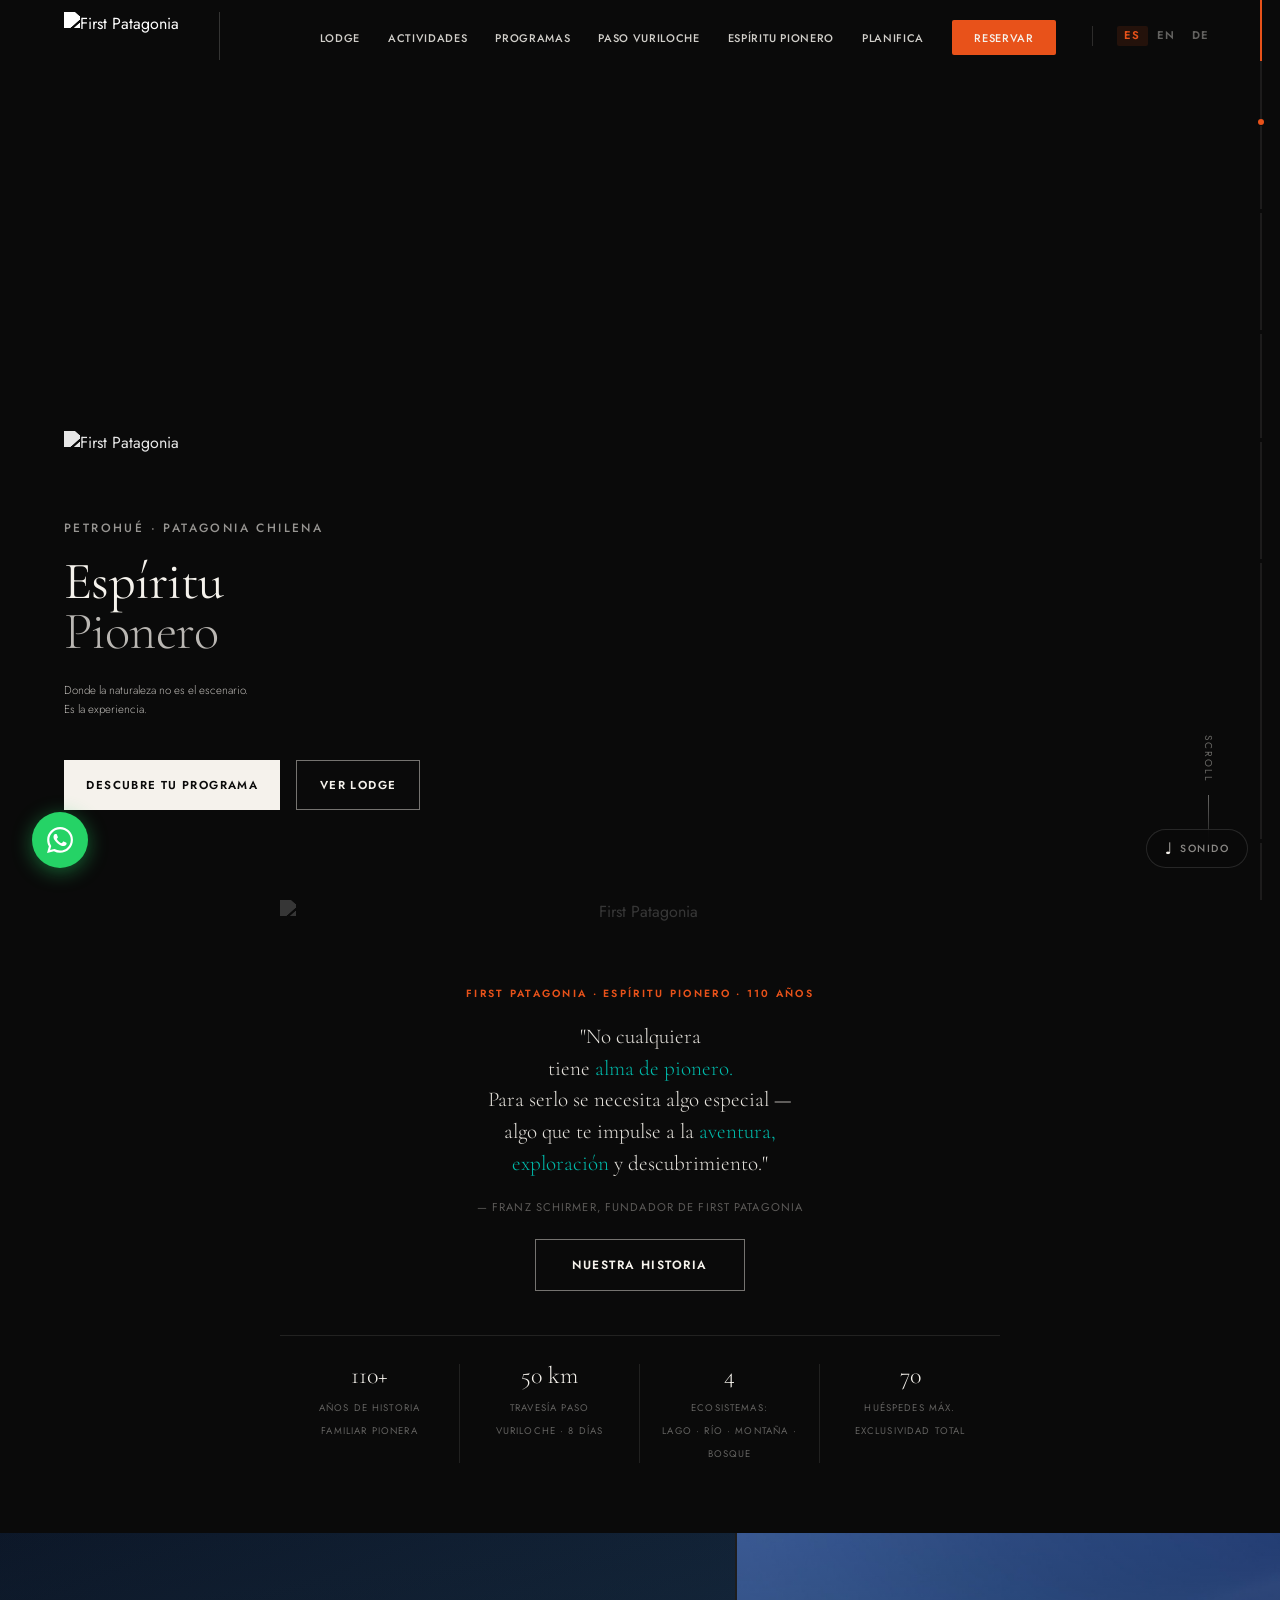
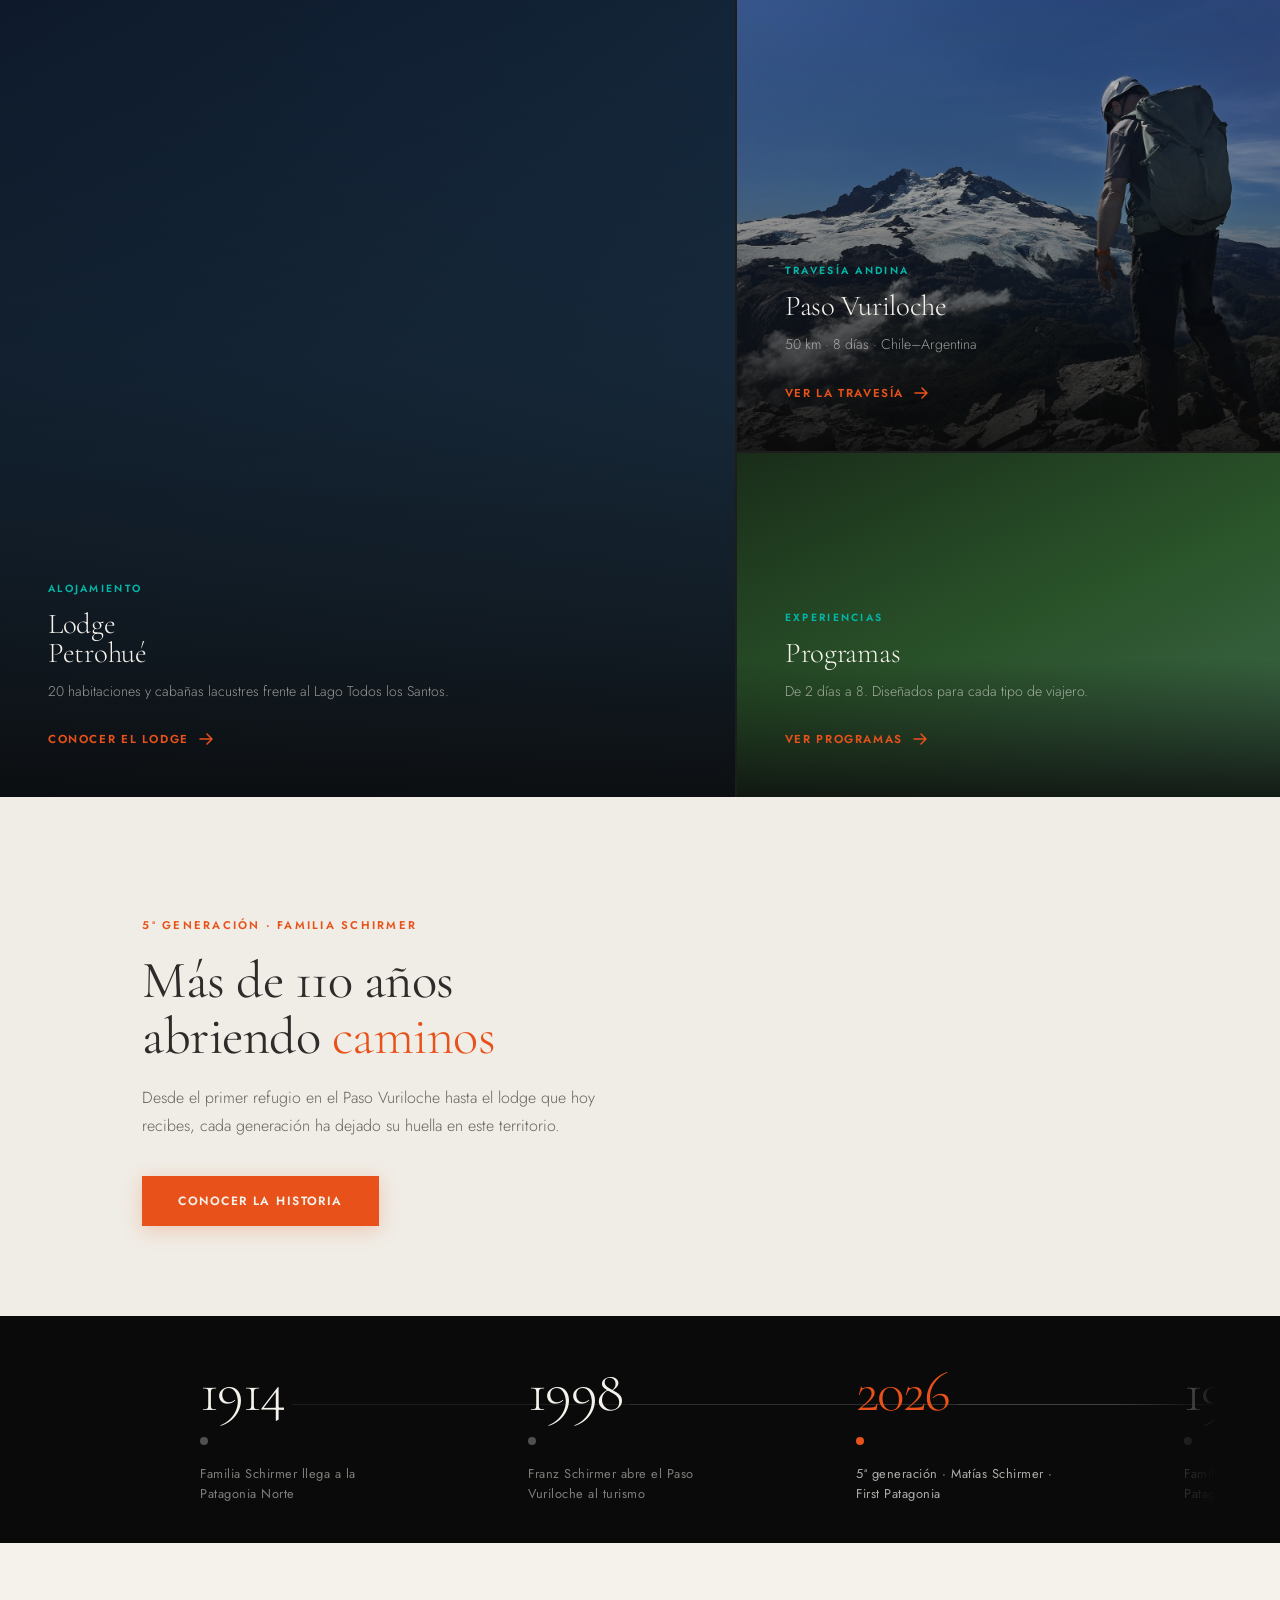
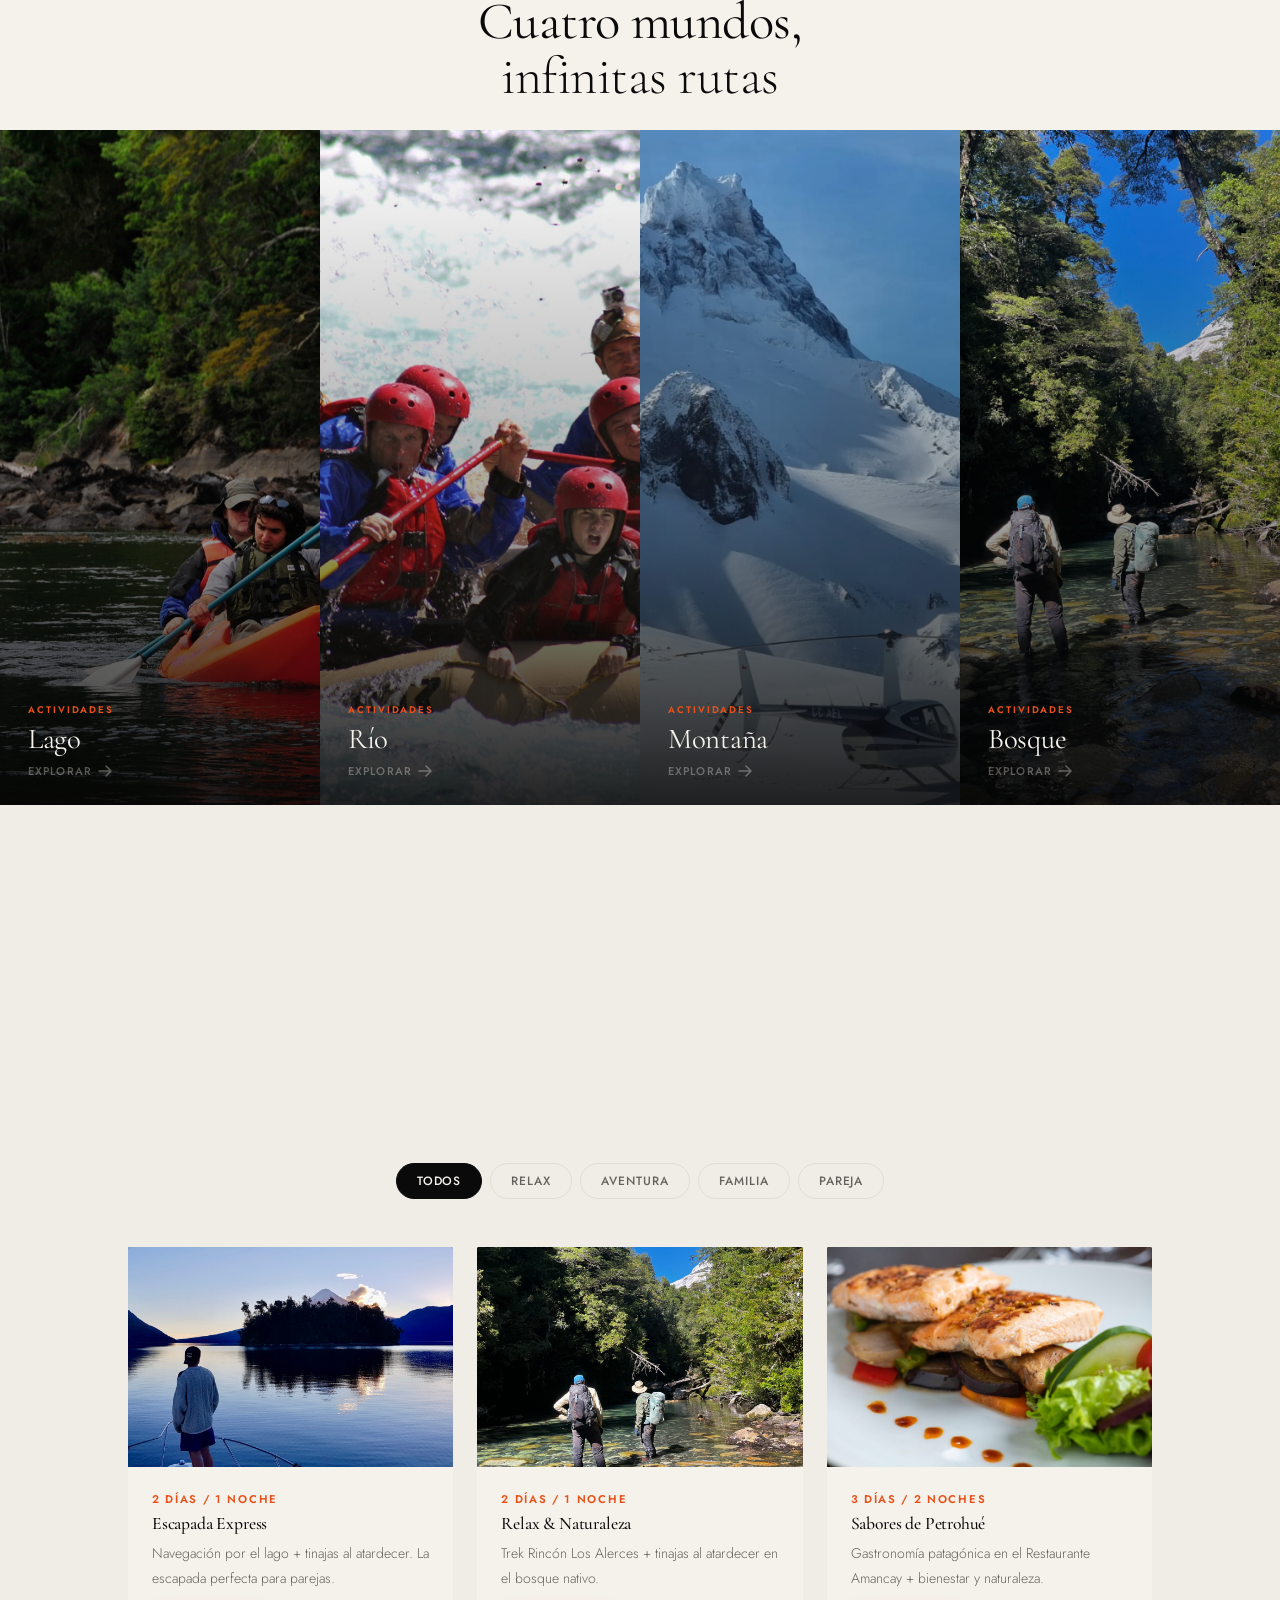
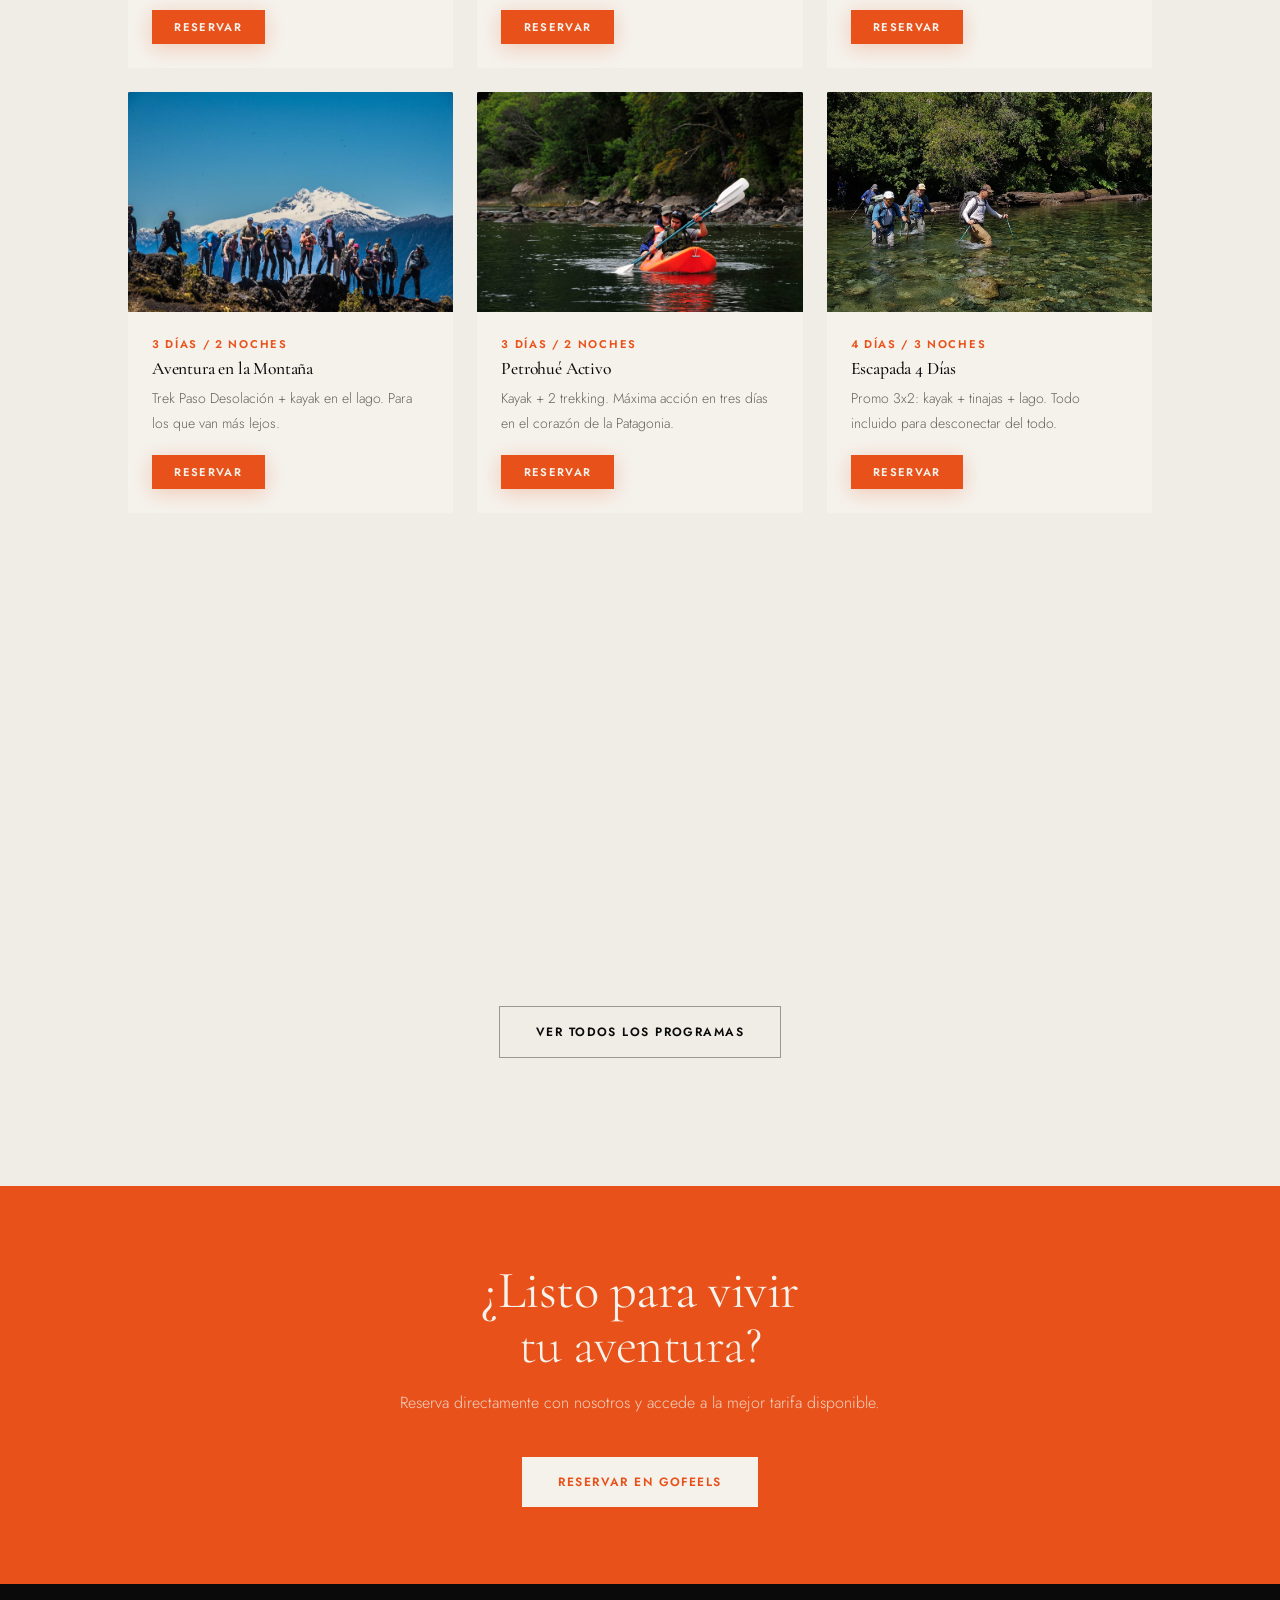
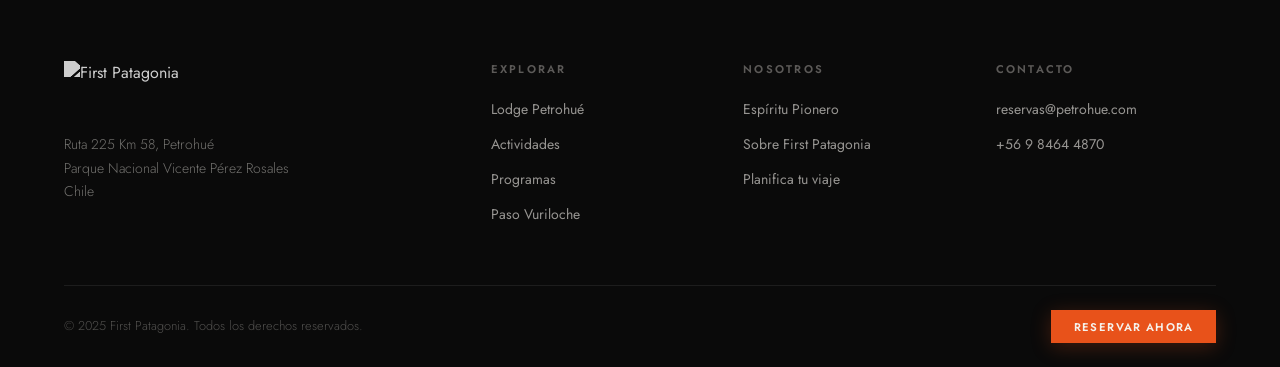
==== index.html @ 98889c8a "Encode videos for web, fix JS loop logic for new short clips Re-encoded hero/lodge/heli/paso-card/pa" ====
<!DOCTYPE html>
<html lang="es">
<head>
  <meta charset="UTF-8">
  <meta name="viewport" content="width=device-width, initial-scale=1.0">
  <title>First Patagonia — Lodge Petrohué, Patagonia Chilena</title>
  <meta name="description" content="Vive el Espíritu Pionero en Petrohué. Lodge, Paso Vuriloche y experiencias únicas en el Parque Nacional Vicente Pérez Rosales, Patagonia chilena.">
  <link rel="preconnect" href="https://fonts.googleapis.com">
  <link rel="preconnect" href="https://fonts.gstatic.com" crossorigin>
  <link href="https://fonts.googleapis.com/css2?family=Cormorant+Garamond:ital,wght@0,300;0,400;0,500;0,600;1,300;1,400;1,500&family=Jost:wght@300;400;500;600&display=swap" rel="stylesheet">
  <link rel="stylesheet" href="css/style.css">
</head>
<body>

  <!-- NAVIGATION -->
  <nav class="nav" id="nav">
    <a href="index.html" class="nav__logo">
      <img src="Logos/Logo First Patagonia.png" alt="First Patagonia">
    </a>
    <button class="nav__toggle" id="navToggle" aria-label="Abrir menú">
      <span></span><span></span><span></span>
    </button>
    <ul class="nav__links" id="navLinks">
      <li><a href="lodge.html">Lodge</a></li>
      <li><a href="actividades.html">Actividades</a></li>
      <li><a href="programas.html">Programas</a></li>
      <li><a href="paso-vuriloche.html">Paso Vuriloche</a></li>
      <li><a href="espiritupionero.html">Espíritu Pionero</a></li>
      <li><a href="planifica.html">Planifica</a></li>
      <li>
        <a href="https://reservation.gofeels.com/es/reservation/?CLP&token=c1b1d4d2-d466-4219-bd31-54ea0eeb95b7&rooms"
           class="nav__cta" target="_blank" rel="noopener">Reservar</a>
      </li>
    </ul>
  </nav>

  <!-- HERO -->
  <section class="hero" id="hero">
    <div class="hero__video-wrap">
      <video id="heroVideo" muted playsinline preload="metadata" loop autoplay>
        <source src="assets/hero.mp4" type="video/mp4">
      </video>
    </div>
    <div class="hero__overlay"></div>
    <div class="hero__content">
      <img src="Logos/Logo First Patagonia.png" alt="First Patagonia" class="hero__logo">
      <span class="hero__location" data-i18n="hero.location">Petrohué · Patagonia Chilena</span>
      <h1 class="hero__title" data-i18n-html="hero.title">Espíritu<br><em>Pionero</em></h1>
      <p class="hero__subtitle" data-i18n-html="hero.sub">Donde la naturaleza no es el escenario.<br>Es la experiencia.</p>
      <div class="hero__actions">
        <a href="programas.html" class="btn btn--light" data-i18n="hero.btn1">Descubre tu programa</a>
        <a href="lodge.html" class="btn btn--ghost" data-i18n="hero.btn2">Ver Lodge</a>
      </div>
    </div>
    <div class="hero__scroll">
      <span data-i18n="index.scroll">Scroll</span>
      <div class="hero__scroll-line"></div>
    </div>
  </section>

  <!-- MANIFESTO PIONERO -->
  <section class="manifesto">
    <div class="manifesto__inner fade-up">
      <img src="Logos/Logo First Patagonia.png" alt="First Patagonia" class="manifesto__logo">
      <span class="manifesto__label" data-i18n="manifesto.label">First Patagonia · Espíritu Pionero · 110 años</span>
      <blockquote class="manifesto__quote" data-i18n-html="manifesto.quote">
        "No cualquiera<br>tiene <em>alma de pionero.</em><br>
        Para serlo se necesita algo especial —<br>
        algo que te impulse a la <em>aventura,<br>exploración</em> y descubrimiento."
      </blockquote>
      <cite class="manifesto__author" data-i18n="manifesto.author">— Franz Schirmer, fundador de First Patagonia</cite>
      <div class="manifesto__bottom">
        <a href="espiritupionero.html" class="btn btn--ghost" data-i18n="manifesto.btn">Nuestra historia</a>
      </div>
      <div class="manifesto__stats">
        <div class="manifesto__stat">
          <span class="manifesto__stat-num">110+</span>
          <span class="manifesto__stat-label" data-i18n-html="stat.label1">Años de historia<br>familiar pionera</span>
        </div>
        <div class="manifesto__stat">
          <span class="manifesto__stat-num">50 km</span>
          <span class="manifesto__stat-label" data-i18n-html="stat.label2">Travesía Paso<br>Vuriloche · 8 días</span>
        </div>
        <div class="manifesto__stat">
          <span class="manifesto__stat-num">4</span>
          <span class="manifesto__stat-label" data-i18n-html="stat.label3">Ecosistemas:<br>Lago · Río · Montaña · Bosque</span>
        </div>
        <div class="manifesto__stat">
          <span class="manifesto__stat-num">70</span>
          <span class="manifesto__stat-label" data-i18n-html="stat.label4">Huéspedes máx.<br>Exclusividad total</span>
        </div>
      </div>
    </div>
  </section>

  <!-- 3 MOTORES -->
  <section class="engines">
    <div class="engines__grid">

      <a href="lodge.html" class="engine-card engine-card--lodge">
        <div class="engine-card__media engine-card__media--lodge">
          <video id="lodgeCardVideo" muted playsinline preload="metadata" loop>
            <source src="assets/lodge.mp4" type="video/mp4">
          </video>
        </div>
        <div class="engine-card__num">01</div>
        <div class="engine-card__content">
          <span class="engine-card__cat" data-i18n="eng.lodge.cat">Alojamiento</span>
          <h3 data-i18n-html="index.engines.lodge.h3">Lodge<br>Petrohué</h3>
          <p data-i18n="eng.lodge.desc">20 habitaciones y cabañas lacustres frente al Lago Todos los Santos.</p>
          <span class="engine-card__link"><span data-i18n="eng.lodge.link">Conocer el Lodge</span> <svg width="14" height="14" viewBox="0 0 14 14" fill="none"><path d="M1 7h12M8 2l5 5-5 5" stroke="currentColor" stroke-width="1.5" stroke-linecap="round" stroke-linejoin="round"/></svg></span>
        </div>
      </a>

      <div class="engines__col">
        <a href="paso-vuriloche.html" class="engine-card engine-card--paso">
          <div class="engine-card__media engine-card__media--paso">
            <img src="assets/paso-card-v2.jpg" alt="Paso Vuriloche — Tronador" loading="lazy">
          </div>
          <div class="engine-card__num">02</div>
          <div class="engine-card__content">
            <span class="engine-card__cat" data-i18n="eng.paso.cat">Travesía andina</span>
            <h3 data-i18n="index.engines.paso.h3">Paso Vuriloche</h3>
            <p data-i18n="eng.paso.desc">50 km · 8 días · Chile–Argentina</p>
            <span class="engine-card__link"><span data-i18n="eng.paso.link">Ver la travesía</span> <svg width="14" height="14" viewBox="0 0 14 14" fill="none"><path d="M1 7h12M8 2l5 5-5 5" stroke="currentColor" stroke-width="1.5" stroke-linecap="round" stroke-linejoin="round"/></svg></span>
          </div>
        </a>

        <a href="programas.html" class="engine-card engine-card--programas">
          <div class="engine-card__media engine-card__media--programas">
            <video id="heliCardVideo" muted playsinline preload="metadata" loop autoplay>
              <source src="assets/heli.mp4" type="video/mp4">
            </video>
          </div>
          <div class="engine-card__num">03</div>
          <div class="engine-card__content">
            <span class="engine-card__cat" data-i18n="eng.prog.cat">Experiencias</span>
            <h3 data-i18n="index.engines.prog.h3">Programas</h3>
            <p data-i18n="eng.prog.desc">De 2 días a 8. Diseñados para cada tipo de viajero.</p>
            <span class="engine-card__link"><span data-i18n="eng.prog.link">Ver programas</span> <svg width="14" height="14" viewBox="0 0 14 14" fill="none"><path d="M1 7h12M8 2l5 5-5 5" stroke="currentColor" stroke-width="1.5" stroke-linecap="round" stroke-linejoin="round"/></svg></span>
          </div>
        </a>
      </div>

    </div>
  </section>

  <!-- ESPIRITU PIONERO BANNER -->
  <section class="pioneer-banner fade-up">
    <div class="pioneer-banner__inner">
      <div class="pioneer-banner__text">
        <span class="section__label" data-i18n="pioneer.label">5ª generación · Familia Schirmer</span>
        <h2 data-i18n-html="pioneer.title">Más de 110 años<br>abriendo <em>caminos</em></h2>
        <p data-i18n="pioneer.desc">Desde el primer refugio en el Paso Vuriloche hasta el lodge que hoy recibes, cada generación ha dejado su huella en este territorio.</p>
        <a href="espiritupionero.html" class="btn btn--orange" data-i18n="pioneer.btn">Conocer la historia</a>
      </div>
    </div>

    <!-- TIMELINE -->
    <div class="pioneer-timeline">
      <div class="pioneer-timeline__track">

        <!-- SET 1 -->
        <div class="pioneer-timeline__mile">
          <div class="pioneer-timeline__top">
            <span class="pioneer-timeline__year">1914</span>
            <span class="pioneer-timeline__dot"></span>
          </div>
          <p class="pioneer-timeline__desc" data-i18n="timeline.1914">Familia Schirmer llega a la Patagonia Norte</p>
        </div>

        <div class="pioneer-timeline__mile">
          <div class="pioneer-timeline__top">
            <span class="pioneer-timeline__year">1998</span>
            <span class="pioneer-timeline__dot"></span>
          </div>
          <p class="pioneer-timeline__desc" data-i18n="timeline.1998">Franz Schirmer abre el Paso Vuriloche al turismo</p>
        </div>

        <div class="pioneer-timeline__mile pioneer-timeline__mile--now">
          <div class="pioneer-timeline__top">
            <span class="pioneer-timeline__year">2026</span>
            <span class="pioneer-timeline__dot"></span>
          </div>
          <p class="pioneer-timeline__desc" data-i18n="timeline.2026">5ª generación · Matías Schirmer · First Patagonia</p>
        </div>

        <!-- divider between loops -->
        <div class="pioneer-timeline__loop-sep"></div>

        <!-- SET 2 — duplicate for seamless loop -->
        <div class="pioneer-timeline__mile">
          <div class="pioneer-timeline__top">
            <span class="pioneer-timeline__year">1914</span>
            <span class="pioneer-timeline__dot"></span>
          </div>
          <p class="pioneer-timeline__desc" data-i18n="timeline.1914">Familia Schirmer llega a la Patagonia Norte</p>
        </div>

        <div class="pioneer-timeline__mile">
          <div class="pioneer-timeline__top">
            <span class="pioneer-timeline__year">1998</span>
            <span class="pioneer-timeline__dot"></span>
          </div>
          <p class="pioneer-timeline__desc" data-i18n="timeline.1998">Franz Schirmer abre el Paso Vuriloche al turismo</p>
        </div>

        <div class="pioneer-timeline__mile pioneer-timeline__mile--now">
          <div class="pioneer-timeline__top">
            <span class="pioneer-timeline__year">2026</span>
            <span class="pioneer-timeline__dot"></span>
          </div>
          <p class="pioneer-timeline__desc" data-i18n="timeline.2026">5ª generación · Matías Schirmer · First Patagonia</p>
        </div>

        <div class="pioneer-timeline__loop-sep"></div>

      </div>
    </div>
  </section>

  <!-- 4 TERRENOS -->
  <section class="terrenos">
    <div class="terrenos__header fade-up">
      <h2 data-i18n-html="terrenos.title">Cuatro mundos,<br><em>infinitas rutas</em></h2>
    </div>
    <div class="terrenos__grid">

      <a href="actividades.html#lago" class="terreno">
        <div class="terreno__media terreno__media--lago">
          <img src="assets/act-kayak-lago.jpg" alt="Kayak en el Lago">
        </div>
        <div class="terreno__overlay"></div>
        <div class="terreno__static">
          <span class="terreno__tag" data-i18n="terreno.tag">Actividades</span>
          <h3 data-i18n="terreno.lago">Lago</h3>
          <span class="terreno__hint"><span data-i18n="terreno.hint">Explorar</span> <svg width="14" height="14" viewBox="0 0 14 14" fill="none"><path d="M1 7h12M8 2l5 5-5 5" stroke="currentColor" stroke-width="1.5" stroke-linecap="round" stroke-linejoin="round"/></svg></span>
        </div>
        <div class="terreno__reveal">
          <ul class="terreno__acts-list">
            <li data-i18n="terreno.lago.li1">Kayak en el lago</li>
            <li data-i18n="terreno.lago.li2">Navegación panorámica</li>
            <li data-i18n="terreno.lago.li3">Pesca con mosca</li>
            <li data-i18n="terreno.lago.li4">Paddleboard al amanecer</li>
          </ul>
          <span class="terreno__cta-link"><span data-i18n="terreno.cta">Ver actividades</span> <svg width="14" height="14" viewBox="0 0 14 14" fill="none"><path d="M1 7h12M8 2l5 5-5 5" stroke="currentColor" stroke-width="1.5" stroke-linecap="round" stroke-linejoin="round"/></svg></span>
        </div>
      </a>

      <a href="actividades.html#rio" class="terreno">
        <div class="terreno__media terreno__media--rio">
          <img src="assets/act-rafting.jpg" alt="Rafting en el Río Petrohué">
        </div>
        <div class="terreno__overlay"></div>
        <div class="terreno__static">
          <span class="terreno__tag" data-i18n="terreno.tag">Actividades</span>
          <h3 data-i18n="terreno.rio">Río</h3>
          <span class="terreno__hint"><span data-i18n="terreno.hint">Explorar</span> <svg width="14" height="14" viewBox="0 0 14 14" fill="none"><path d="M1 7h12M8 2l5 5-5 5" stroke="currentColor" stroke-width="1.5" stroke-linecap="round" stroke-linejoin="round"/></svg></span>
        </div>
        <div class="terreno__reveal">
          <ul class="terreno__acts-list">
            <li data-i18n="terreno.rio.li1">Rafting Clase III/IV</li>
            <li data-i18n="terreno.rio.li2">Kayak de río</li>
            <li data-i18n="terreno.rio.li3">Descenso por rápidos</li>
            <li data-i18n="terreno.rio.li4">Pesca en el Petrohué</li>
          </ul>
          <span class="terreno__cta-link"><span data-i18n="terreno.cta">Ver actividades</span> <svg width="14" height="14" viewBox="0 0 14 14" fill="none"><path d="M1 7h12M8 2l5 5-5 5" stroke="currentColor" stroke-width="1.5" stroke-linecap="round" stroke-linejoin="round"/></svg></span>
        </div>
      </a>

      <a href="actividades.html#montana" class="terreno">
        <div class="terreno__media terreno__media--montana">
          <img src="assets/act-heli.jpg" alt="Helicóptero en la Montaña">
        </div>
        <div class="terreno__overlay"></div>
        <div class="terreno__static">
          <span class="terreno__tag" data-i18n="terreno.tag">Actividades</span>
          <h3 data-i18n="terreno.mtn">Montaña</h3>
          <span class="terreno__hint"><span data-i18n="terreno.hint">Explorar</span> <svg width="14" height="14" viewBox="0 0 14 14" fill="none"><path d="M1 7h12M8 2l5 5-5 5" stroke="currentColor" stroke-width="1.5" stroke-linecap="round" stroke-linejoin="round"/></svg></span>
        </div>
        <div class="terreno__reveal">
          <ul class="terreno__acts-list">
            <li data-i18n="terreno.mtn.li1">Vuelo en helicóptero</li>
            <li data-i18n="terreno.mtn.li2">Trek Paso Desolación</li>
            <li data-i18n="terreno.mtn.li3">Escalada en roca</li>
            <li data-i18n="terreno.mtn.li4">Cumbre Volcán Osorno</li>
          </ul>
          <span class="terreno__cta-link"><span data-i18n="terreno.cta">Ver actividades</span> <svg width="14" height="14" viewBox="0 0 14 14" fill="none"><path d="M1 7h12M8 2l5 5-5 5" stroke="currentColor" stroke-width="1.5" stroke-linecap="round" stroke-linejoin="round"/></svg></span>
        </div>
      </a>

      <a href="actividades.html#bosque" class="terreno">
        <div class="terreno__media terreno__media--bosque">
          <img src="assets/act-bosque.jpg" alt="Bosque Patagónico">
        </div>
        <div class="terreno__overlay"></div>
        <div class="terreno__static">
          <span class="terreno__tag" data-i18n="terreno.tag">Actividades</span>
          <h3 data-i18n="terreno.bos">Bosque</h3>
          <span class="terreno__hint"><span data-i18n="terreno.hint">Explorar</span> <svg width="14" height="14" viewBox="0 0 14 14" fill="none"><path d="M1 7h12M8 2l5 5-5 5" stroke="currentColor" stroke-width="1.5" stroke-linecap="round" stroke-linejoin="round"/></svg></span>
        </div>
        <div class="terreno__reveal">
          <ul class="terreno__acts-list">
            <li data-i18n="terreno.bos.li1">Trek Rincón Los Alerces</li>
            <li data-i18n="terreno.bos.li2">Avistamiento de fauna</li>
            <li data-i18n="terreno.bos.li3">Senderismo nativo</li>
            <li data-i18n="terreno.bos.li4">Fotografía de naturaleza</li>
          </ul>
          <span class="terreno__cta-link"><span data-i18n="terreno.cta">Ver actividades</span> <svg width="14" height="14" viewBox="0 0 14 14" fill="none"><path d="M1 7h12M8 2l5 5-5 5" stroke="currentColor" stroke-width="1.5" stroke-linecap="round" stroke-linejoin="round"/></svg></span>
        </div>
      </a>

    </div>
  </section>

  <!-- PROGRAMS SELECTOR -->
  <section class="programs-preview">
    <div class="container">
      <div class="programs-preview__header fade-up">
        <h2 data-i18n-html="prog.title">Diseña tu<br><em>experiencia</em></h2>
        <p data-i18n="prog.desc">Desde escapadas de 2 días hasta expediciones de 8. Encuentra el programa que se adapta a ti.</p>
      </div>

      <div class="programs-preview__filters">
        <button class="filter-btn active" data-filter="all" data-i18n="filter.all">Todos</button>
        <button class="filter-btn" data-filter="relax" data-i18n="filter.relax">Relax</button>
        <button class="filter-btn" data-filter="aventura" data-i18n="filter.adv">Aventura</button>
        <button class="filter-btn" data-filter="familia" data-i18n="filter.fam">Familia</button>
        <button class="filter-btn" data-filter="pareja" data-i18n="filter.cpl">Pareja</button>
      </div>

      <div class="programs-preview__grid" id="programsGrid">

        <div class="program-card fade-up" data-tags="pareja relax">
          <div class="program-card__media program-card__media--1">
            <img loading="lazy" src="assets/prog-1.jpg" alt="Escapada Express — Lago">
          </div>
          <div class="program-card__body">
            <span class="program-card__duration" data-i18n="prog.card1.dur">2 Días / 1 Noche</span>
            <h4 data-i18n="prog.card1.h4">Escapada Express</h4>
            <p data-i18n="prog.card1.p">Navegación por el lago + tinajas al atardecer. La escapada perfecta para parejas.</p>
            <a href="https://reservation.gofeels.com/es/package-detail/169?CLP&token=c1b1d4d2-d466-4219-bd31-54ea0eeb95b7"
               class="btn btn--sm btn--orange" target="_blank" rel="noopener" data-i18n="prog.card.btn">Reservar</a>
          </div>
        </div>

        <div class="program-card fade-up" data-tags="pareja relax">
          <div class="program-card__media program-card__media--2">
            <img loading="lazy" src="assets/prog-2.jpg" alt="Relax & Naturaleza — Bosque">
          </div>
          <div class="program-card__body">
            <span class="program-card__duration" data-i18n="prog.card2.dur">2 Días / 1 Noche</span>
            <h4 data-i18n="prog.card2.h4">Relax & Naturaleza</h4>
            <p data-i18n="prog.card2.p">Trek Rincón Los Alerces + tinajas al atardecer en el bosque nativo.</p>
            <a href="https://reservation.gofeels.com/es/package-detail/170?CLP&token=c1b1d4d2-d466-4219-bd31-54ea0eeb95b7"
               class="btn btn--sm btn--orange" target="_blank" rel="noopener" data-i18n="prog.card.btn">Reservar</a>
          </div>
        </div>

        <div class="program-card fade-up" data-tags="pareja familia">
          <div class="program-card__media program-card__media--3">
            <img loading="lazy" src="assets/prog-3.jpg" alt="Sabores de Petrohué — Restaurante Amancay">
          </div>
          <div class="program-card__body">
            <span class="program-card__duration" data-i18n="prog.card3.dur">3 Días / 2 Noches</span>
            <h4 data-i18n="prog.card3.h4">Sabores de Petrohué</h4>
            <p data-i18n="prog.card3.p">Gastronomía patagónica en el Restaurante Amancay + bienestar y naturaleza.</p>
            <a href="https://reservation.gofeels.com/es/package-detail/166?CLP&token=c1b1d4d2-d466-4219-bd31-54ea0eeb95b7"
               class="btn btn--sm btn--orange" target="_blank" rel="noopener" data-i18n="prog.card.btn">Reservar</a>
          </div>
        </div>

        <div class="program-card fade-up" data-tags="aventura pareja">
          <div class="program-card__media program-card__media--4">
            <img loading="lazy" src="assets/prog-4.jpg" alt="Aventura en la Montaña — Trekking">
          </div>
          <div class="program-card__body">
            <span class="program-card__duration" data-i18n="prog.card4.dur">3 Días / 2 Noches</span>
            <h4 data-i18n="prog.card4.h4">Aventura en la Montaña</h4>
            <p data-i18n="prog.card4.p">Trek Paso Desolación + kayak en el lago. Para los que van más lejos.</p>
            <a href="https://reservation.gofeels.com/es/package-detail/167?CLP&token=c1b1d4d2-d466-4219-bd31-54ea0eeb95b7"
               class="btn btn--sm btn--orange" target="_blank" rel="noopener" data-i18n="prog.card.btn">Reservar</a>
          </div>
        </div>

        <div class="program-card fade-up" data-tags="aventura">
          <div class="program-card__media program-card__media--5">
            <img loading="lazy" src="assets/prog-5.jpg" alt="Petrohué Activo — Escalada">
          </div>
          <div class="program-card__body">
            <span class="program-card__duration" data-i18n="prog.card5.dur">3 Días / 2 Noches</span>
            <h4 data-i18n="prog.card5.h4">Petrohué Activo</h4>
            <p data-i18n="prog.card5.p">Kayak + 2 trekking. Máxima acción en tres días en el corazón de la Patagonia.</p>
            <a href="https://reservation.gofeels.com/es/package-detail/168?CLP&token=c1b1d4d2-d466-4219-bd31-54ea0eeb95b7"
               class="btn btn--sm btn--orange" target="_blank" rel="noopener" data-i18n="prog.card.btn">Reservar</a>
          </div>
        </div>

        <div class="program-card fade-up" data-tags="relax pareja">
          <div class="program-card__media program-card__media--6">
            <img loading="lazy" src="assets/prog-6.jpg" alt="Escapada 4 Días — Helicóptero">
          </div>
          <div class="program-card__body">
            <span class="program-card__duration" data-i18n="prog.card6.dur">4 Días / 3 Noches</span>
            <h4 data-i18n="prog.card6.h4">Escapada 4 Días</h4>
            <p data-i18n="prog.card6.p">Promo 3x2: kayak + tinajas + lago. Todo incluido para desconectar del todo.</p>
            <a href="https://reservation.gofeels.com/es/package-detail/165?CLP&token=c1b1d4d2-d466-4219-bd31-54ea0eeb95b7"
               class="btn btn--sm btn--orange" target="_blank" rel="noopener" data-i18n="prog.card.btn">Reservar</a>
          </div>
        </div>

        <div class="program-card fade-up" data-tags="aventura">
          <div class="program-card__media program-card__media--7">
            <img loading="lazy" src="assets/prog-7.jpg" alt="Full Aventura Petrohué — Rafting">
          </div>
          <div class="program-card__body">
            <span class="program-card__duration" data-i18n="prog.card7.dur">4 Días / 3 Noches</span>
            <h4 data-i18n="prog.card7.h4">Full Aventura Petrohué</h4>
            <p data-i18n="prog.card7.p">Rafting + trekking + kayak. La experiencia completa para los verdaderos aventureros.</p>
            <a href="https://reservation.gofeels.com/es/package-detail/171?CLP&token=c1b1d4d2-d466-4219-bd31-54ea0eeb95b7"
               class="btn btn--sm btn--orange" target="_blank" rel="noopener" data-i18n="prog.card.btn">Reservar</a>
          </div>
        </div>

        <div class="program-card fade-up" data-tags="relax">
          <div class="program-card__media program-card__media--8">
            <img loading="lazy" src="assets/prog-8.jpg" alt="Escapada de Pesca — Río Petrohué">
          </div>
          <div class="program-card__body">
            <span class="program-card__duration" data-i18n="prog.card8.dur">4 Días / 3 Noches</span>
            <h4 data-i18n="prog.card8.h4">Escapada de Pesca</h4>
            <p data-i18n="prog.card8.p">3 días de pesca en las aguas más puras de Patagonia + all-inclusive + coctelería.</p>
            <a href="https://reservation.gofeels.com/es/package-detail/172?CLP&token=c1b1d4d2-d466-4219-bd31-54ea0eeb95b7"
               class="btn btn--sm btn--orange" target="_blank" rel="noopener" data-i18n="prog.card.btn">Reservar</a>
          </div>
        </div>

      </div>

      <div class="programs-preview__cta">
        <a href="programas.html" class="btn btn--outline" data-i18n="prog.see.all">Ver todos los programas</a>
      </div>
    </div>
  </section>

  <!-- BOOKING BANNER -->
  <section class="booking-banner">
    <h2 data-i18n-html="booking.title">¿Listo para vivir<br><em>tu aventura?</em></h2>
    <p data-i18n="booking.desc">Reserva directamente con nosotros y accede a la mejor tarifa disponible.</p>
    <a href="https://reservation.gofeels.com/es/reservation/?CLP&token=c1b1d4d2-d466-4219-bd31-54ea0eeb95b7&rooms"
       class="btn btn--light" target="_blank" rel="noopener" data-i18n="booking.btn">Reservar en GoFeels</a>
  </section>

  <!-- FOOTER -->
  <footer class="footer">
    <div class="container">
      <div class="footer__top">
        <div class="footer__brand">
          <img src="Logos/Logo First Patagonia.png" alt="First Patagonia" class="footer__logo">
          <p data-i18n-html="footer.addr">Ruta 225 Km 58, Petrohué<br>Parque Nacional Vicente Pérez Rosales<br>Chile</p>
        </div>
        <nav class="footer__nav">
          <div class="footer__col">
            <h5 data-i18n="footer.explore">Explorar</h5>
            <ul>
              <li><a href="lodge.html" data-i18n="footer.lodge">Lodge Petrohué</a></li>
              <li><a href="actividades.html" data-i18n="nav.act">Actividades</a></li>
              <li><a href="programas.html" data-i18n="nav.prog">Programas</a></li>
              <li><a href="paso-vuriloche.html" data-i18n="footer.paso">Paso Vuriloche</a></li>
            </ul>
          </div>
          <div class="footer__col">
            <h5 data-i18n="footer.us">Nosotros</h5>
            <ul>
              <li><a href="espiritupionero.html" data-i18n="footer.pioneer">Espíritu Pionero</a></li>
              <li><a href="sobre.html" data-i18n="footer.about">Sobre First Patagonia</a></li>
              <li><a href="planifica.html" data-i18n="footer.plan">Planifica tu viaje</a></li>
            </ul>
          </div>
          <div class="footer__col">
            <h5 data-i18n="footer.contact">Contacto</h5>
            <ul>
              <li><a href="mailto:reservas@petrohue.com">reservas@petrohue.com</a></li>
              <li><a href="tel:+56984644870">+56 9 8464 4870</a></li>
            </ul>
          </div>
        </nav>
      </div>
      <div class="footer__bottom">
        <p data-i18n="footer.copy">© 2025 First Patagonia. Todos los derechos reservados.</p>
        <a href="https://reservation.gofeels.com/es/reservation/?CLP&token=c1b1d4d2-d466-4219-bd31-54ea0eeb95b7&rooms"
           class="btn btn--sm btn--orange" target="_blank" rel="noopener" data-i18n="footer.book">Reservar ahora</a>
      </div>
    </div>
  </footer>

  <!-- AUDIO TOGGLE -->
  <button id="audioToggle" class="audio-toggle" aria-label="Activar música">
    <span class="audio-icon">♩</span>
    <span class="audio-label">Sonido</span>
  </button>

  <script src="js/i18n.js"></script>
  <script src="js/main.js"></script>
</body>
</html>
---- css/style.css ----
/* ============================================================
   FIRST PATAGONIA — Design System
   ============================================================ */

/* TEST: Monument Extended desde CDN */
@import url('https://fonts.cdnfonts.com/css/monument-extended');

/* --- Variables --- */
:root {
  --orange:      #E8521A;
  --orange-h:    #CF4413;
  --teal:        #00B8A9;
  --teal-h:      #009E96;
  --black:       #0A0A0A;
  --white:       #F5F2EC;
  --navy:        #1B3A5C;
  --gray-100:    #F0EDE6;
  --gray-200:    #E0DDD5;
  --gray-400:    #9A9690;
  --gray-600:    #66625F;
  --gray-800:    #2E2C2A;

  --font-serif:  'Monument Extended', 'Cormorant Garamond', Georgia, serif;
  --font-sans:   'Monument Extended', 'Jost', system-ui, sans-serif;

  --nav-h:       72px;
  --radius:      2px;
  --transition:  0.4s cubic-bezier(0.25, 0.46, 0.45, 0.94);
}

/* --- Reset --- */
*, *::before, *::after { box-sizing: border-box; margin: 0; padding: 0; }
html { scroll-behavior: smooth; font-size: 16px; }
body {
  font-family: var(--font-sans);
  background: var(--white);
  color: var(--gray-800);
  -webkit-font-smoothing: antialiased;
  overflow-x: hidden;
}
img { display: block; max-width: 100%; }
a { text-decoration: none; color: inherit; }
ul { list-style: none; }
button { cursor: pointer; border: none; background: none; font-family: inherit; }

/* --- Typography --- */
h1, h2, h3, h4 { font-family: var(--font-serif); line-height: 1.05; font-weight: 400; letter-spacing: -0.01em; }
h1 { font-size: clamp(2.6rem, 6.75vw, 6rem); font-weight: 400; }
h2 { font-size: clamp(1.65rem, 4.1vw, 3.4rem); font-weight: 400; }
h3 { font-size: clamp(1.2rem, 2.25vw, 1.8rem); font-weight: 400; }
h4 { font-size: clamp(0.85rem, 1.5vw, 1.1rem); font-weight: 500; }
p  { font-size: 1rem; line-height: 1.75; color: var(--gray-600); font-weight: 300; }
em { font-style: normal; font-weight: 300; }

/* Teal italics in dark contexts — adds visual punch */
.section--dark em,
.hero__title em,
.page-hero__title em,
.expedition-card__content h3 em { color: var(--teal); }

/* Teal section labels in dark sections */
.section--dark .section__label { color: var(--teal); }

/* Teal activity booking links */
.activity-book { color: var(--teal); border-bottom-color: rgba(0,184,169,0.35); }
.activity-book:hover { color: var(--teal-h); border-color: var(--teal); }

/* --- Layout --- */
.container {
  max-width: 1280px;
  margin: 0 auto;
  padding: 0 clamp(1.5rem, 5vw, 4rem);
}

/* ============================================================
   NAVIGATION
   ============================================================ */
.nav {
  position: fixed;
  top: 0; left: 0; right: 0;
  z-index: 100;
  height: var(--nav-h);
  display: flex;
  align-items: center;
  justify-content: space-between;
  padding: 0 clamp(1.5rem, 5vw, 4rem);
  transition: background var(--transition), backdrop-filter var(--transition);
}

.nav.scrolled {
  background: rgba(10, 10, 10, 0.94);
  backdrop-filter: blur(12px);
}

.nav__logo {
  padding-right: 2.5rem;
  border-right: 1px solid rgba(245,242,236,0.18);
  margin-right: 0.5rem;
  flex-shrink: 0;
}
.nav__logo img {
  height: 48px;
  width: auto;
  filter: brightness(0) invert(1);
  transition: opacity var(--transition);
}
.nav__logo:hover img { opacity: 0.75; }

.nav__links {
  display: flex;
  align-items: center;
  gap: 1.75rem;
}
.nav__links a {
  font-size: 0.6875rem;
  font-weight: 500;
  letter-spacing: 0.06em;
  text-transform: uppercase;
  color: rgba(245, 242, 236, 0.85);
  transition: color var(--transition);
  white-space: nowrap;
}
.nav__links a:hover { color: var(--white); }

.nav__cta {
  background: var(--orange) !important;
  color: var(--white) !important;
  padding: 0.6rem 1.4rem !important;
  border-radius: var(--radius) !important;
  transition: background var(--transition) !important;
  white-space: nowrap !important;
}
.nav__cta:hover { background: var(--orange-h) !important; }

/* Language switcher */
.lang-switcher {
  display: flex;
  align-items: center;
  gap: 2px;
  margin-left: 0.5rem;
  padding-left: 1.5rem;
  border-left: 1px solid rgba(245,242,236,0.15);
}
.lang-btn {
  background: none;
  border: none;
  cursor: pointer;
  font-family: var(--font-sans);
  font-size: 0.7rem;
  font-weight: 600;
  letter-spacing: 0.1em;
  color: rgba(245,242,236,0.38);
  padding: 0.3rem 0.45rem;
  border-radius: 2px;
  transition: color 0.25s ease, background 0.25s ease;
  line-height: 1;
}
.lang-btn:hover { color: var(--white); }
.lang-btn--active {
  color: var(--orange);
  background: rgba(232,82,26,0.12);
}

.nav__toggle {
  display: none;
  flex-direction: column;
  gap: 5px;
  padding: 4px;
}
.nav__toggle span {
  display: block;
  width: 24px;
  height: 1.5px;
  background: var(--white);
  transition: var(--transition);
}

/* ============================================================
   BUTTONS
   ============================================================ */
.btn {
  position: relative;
  overflow: hidden;
  display: inline-flex;
  align-items: center;
  gap: 0.6rem;
  padding: 1rem 2.25rem;
  font-family: var(--font-sans);
  font-size: 0.75rem;
  font-weight: 600;
  letter-spacing: 0.12em;
  text-transform: uppercase;
  border-radius: 0;
  transition: all 0.35s ease;
  cursor: pointer;
  z-index: 0;
}
.btn::before {
  content: '';
  position: absolute;
  inset: 0;
  transform: scaleX(0);
  transform-origin: left;
  transition: transform 0.38s cubic-bezier(0.25, 0.46, 0.45, 0.94);
  z-index: -1;
}
.btn:hover::before { transform: scaleX(1); }

.btn--light {
  background: var(--white);
  color: var(--black);
}
.btn--light::before { background: var(--gray-100); }

.btn--ghost {
  background: transparent;
  color: var(--white);
  border: 1px solid rgba(245,242,236,0.45);
}
.btn--ghost::before { background: rgba(255,255,255,0.1); }
.btn--ghost:hover { border-color: var(--white); }

.btn--orange {
  background: var(--orange);
  color: var(--white);
  box-shadow: 0 4px 20px rgba(232,82,26,0.25);
}
.btn--orange::before { background: var(--orange-h); }
.btn--orange:hover { box-shadow: 0 8px 32px rgba(232,82,26,0.4); }

.btn--outline {
  background: transparent;
  color: var(--black);
  border: 1px solid var(--gray-400);
}
.btn--outline::before { background: var(--gray-100); }
.btn--outline:hover { border-color: var(--black); }

.btn--sm { padding: 0.55rem 1.4rem; font-size: 0.7rem; }

/* ============================================================
   HERO
   ============================================================ */
.hero {
  position: relative;
  height: 100vh;
  min-height: 640px;
  display: flex;
  align-items: flex-end;
  padding-bottom: clamp(4rem, 10vh, 8rem);
  overflow: hidden;
  background: var(--black);
}

.hero__video-wrap {
  position: absolute;
  left: 50%;
  top: 50%;
  transform: translate(-50%, -50%);
  width: min(74vw, 74vh);
  height: min(74vw, 74vh);
  overflow: hidden;
}

.hero__video-wrap video {
  width: 100%;
  height: 100%;
  object-fit: cover;
  object-position: center 20%;
  display: block;
}

.hero__overlay {
  position: absolute;
  inset: 0;
  background:
    radial-gradient(ellipse at center, transparent 28%, rgba(10,10,10,0.55) 60%, rgba(10,10,10,0.92) 100%),
    linear-gradient(180deg, rgba(10,10,10,0.35) 0%, transparent 40%, rgba(10,10,10,0.65) 100%);
  pointer-events: none;
}

.hero__content {
  position: relative;
  z-index: 2;
  padding: 0 clamp(1.5rem, 5vw, 4rem);
  max-width: clamp(300px, 38vw, 560px);
}

.hero__logo {
  height: 60px;
  width: auto;
  margin-bottom: 28px;
  opacity: 0.9;
  filter: brightness(0) invert(1);
}

.hero__location {
  display: block;
  font-size: 0.75rem;
  font-weight: 500;
  letter-spacing: 0.2em;
  text-transform: uppercase;
  color: rgba(245,242,236,0.6);
  margin-bottom: 1.25rem;
}

.hero__title {
  font-size: clamp(2.1rem, 4.1vw, 4.1rem);
  color: var(--white);
  margin-bottom: 1.5rem;
  line-height: 0.95;
}
.hero__title em { color: rgba(245,242,236,0.75); }

.hero__subtitle {
  font-size: clamp(0.7rem, 0.9vw, 0.85rem);
  color: rgba(245,242,236,0.75);
  margin-bottom: 2.5rem;
  max-width: 100%;
  line-height: 1.7;
}

.hero__actions {
  display: flex;
  gap: 1rem;
  flex-wrap: wrap;
  max-width: 100%;
}
.hero__actions .btn {
  font-size: 0.72rem;
  padding-left: 1.4rem;
  padding-right: 1.4rem;
  white-space: nowrap;
}

.hero__scroll {
  position: absolute;
  right: clamp(1.5rem, 5vw, 4rem);
  bottom: clamp(2rem, 5vh, 4rem);
  z-index: 2;
  display: flex;
  flex-direction: column;
  align-items: center;
  gap: 0.75rem;
}
.hero__scroll span {
  font-size: 0.625rem;
  letter-spacing: 0.2em;
  text-transform: uppercase;
  color: rgba(245,242,236,0.4);
  writing-mode: vertical-rl;
}
.hero__scroll-line {
  width: 1px;
  height: 60px;
  background: linear-gradient(to bottom, rgba(245,242,236,0.4), transparent);
  animation: scrollLine 2s ease-in-out infinite;
}
@keyframes scrollLine {
  0%   { transform: scaleY(0); transform-origin: top; }
  50%  { transform: scaleY(1); transform-origin: top; }
  51%  { transform: scaleY(1); transform-origin: bottom; }
  100% { transform: scaleY(0); transform-origin: bottom; }
}

/* ============================================================
   MANIFESTO PIONERO
   ============================================================ */
.manifesto {
  padding: 0 clamp(2rem, 6vw, 4rem) clamp(40px, 6vw, 70px);
  background: var(--black);
  text-align: center;
}

.manifesto__inner {
  max-width: 720px;
  margin: 0 auto;
}

.manifesto__logo {
  height: 48px;
  width: auto;
  margin: 0 auto 32px;
  display: block;
  opacity: 0.18;
  filter: brightness(0) invert(1);
}

.manifesto__label {
  display: inline-block;
  font-size: 0.65rem;
  font-weight: 600;
  letter-spacing: 0.22em;
  text-transform: uppercase;
  color: var(--orange);
  margin-bottom: 20px;
}

.manifesto__quote {
  font-family: var(--font-serif);
  font-size: clamp(0.975rem, 1.65vw, 1.425rem);
  font-weight: 300;
  font-style: normal;
  color: rgba(245,242,236,0.92);
  line-height: 1.5;
  margin-bottom: 20px;
  quotes: none;
}
.manifesto__quote em {
  color: var(--teal);
  font-style: normal;
}

.manifesto__author {
  display: block;
  font-size: 0.7rem;
  color: rgba(245,242,236,0.35);
  letter-spacing: 0.1em;
  font-style: normal;
  text-transform: uppercase;
  margin-bottom: 24px;
}

.manifesto__bottom {
  display: flex;
  justify-content: center;
  margin-bottom: 44px;
}

.manifesto__stats {
  display: grid;
  grid-template-columns: repeat(4, 1fr);
  border-top: 1px solid rgba(245,242,236,0.1);
  padding-top: 28px;
}
.manifesto__stat {
  padding: 0 16px;
  border-right: 1px solid rgba(245,242,236,0.1);
}
.manifesto__stat:last-child { border-right: none; }
.manifesto__stat-num {
  display: block;
  font-family: var(--font-serif);
  font-size: clamp(1.05rem, 1.875vw, 1.5rem);
  font-weight: 300;
  color: var(--white);
  line-height: 1;
  margin-bottom: 6px;
}
.manifesto__stat-label {
  font-size: 0.6rem;
  text-transform: uppercase;
  letter-spacing: 0.12em;
  color: rgba(245,242,236,0.38);
  line-height: 1.6;
}

/* Pioneer banner (sección separada más abajo) */
.pioneer-banner {
  background: var(--gray-100);
  padding: clamp(60px, 10vw, 120px) 0 0;
  overflow: hidden;
}
.pioneer-banner__inner {
  max-width: 1200px;
  margin: 0 auto;
  padding: 0 clamp(2rem, 8vw, 8rem) clamp(50px, 8vw, 90px);
}
.pioneer-banner__text .section__label { color: var(--orange); margin-bottom: 20px; }
.pioneer-banner__text h2 { margin-bottom: 20px; }
.pioneer-banner__text h2 em { color: var(--orange); font-style: normal; }
.pioneer-banner__text p { margin-bottom: 36px; max-width: 500px; }

/* ---- Timeline ---- */
.pioneer-timeline {
  width: 100%;
  background: var(--black);
  overflow: hidden;
  position: relative;
}

/* Fade edges */
.pioneer-timeline::before,
.pioneer-timeline::after {
  content: '';
  position: absolute;
  top: 0; bottom: 0;
  width: 160px;
  z-index: 2;
  pointer-events: none;
}
.pioneer-timeline::before { left: 0;  background: linear-gradient(to right, #0a0a0a 40%, transparent); }
.pioneer-timeline::after  { right: 0; background: linear-gradient(to left,  #0a0a0a 40%, transparent); }

.pioneer-timeline__track {
  display: flex;
  align-items: flex-start;
  width: max-content;
  padding: 3rem 200px 2.5rem;
  animation: timeline-scroll 28s linear infinite;
  cursor: default;
}
.pioneer-timeline__track:hover { animation-play-state: paused; }

@keyframes timeline-scroll {
  0%   { transform: translateX(0); }
  100% { transform: translateX(-50%); }
}

/* Each milestone */
.pioneer-timeline__mile {
  display: flex;
  flex-direction: column;
  align-items: flex-start;
  padding-right: clamp(5rem, 10vw, 10rem);
  flex-shrink: 0;
  transition: opacity 0.3s ease;
}
.pioneer-timeline__track:hover .pioneer-timeline__mile { opacity: 0.4; }
.pioneer-timeline__track:hover .pioneer-timeline__mile:hover { opacity: 1; }

.pioneer-timeline__top {
  display: flex;
  flex-direction: column;
  align-items: flex-start;
  gap: 1rem;
  margin-bottom: 1.2rem;
  position: relative;
}

/* Horizontal connecting line via right padding gap */
.pioneer-timeline__top::after {
  content: '';
  position: absolute;
  left: calc(100% + 8px);
  top: 50%;
  width: 200vw;
  height: 1px;
  background: rgba(255,255,255,0.08);
}

.pioneer-timeline__year {
  font-family: var(--font-serif);
  font-size: clamp(2.25rem, 4.5vw, 4.125rem);
  font-weight: 300;
  color: var(--white);
  line-height: 1;
  letter-spacing: -0.03em;
}

.pioneer-timeline__dot {
  width: 8px; height: 8px;
  border-radius: 50%;
  background: rgba(245,242,236,0.3);
  flex-shrink: 0;
  position: relative;
  z-index: 1;
  transition: background 0.3s ease;
}
.pioneer-timeline__mile:hover .pioneer-timeline__dot { background: var(--orange); }

.pioneer-timeline__desc {
  font-family: var(--font-sans);
  font-size: 0.8rem;
  font-weight: 400;
  letter-spacing: 0.04em;
  color: rgba(245,242,236,0.5);
  max-width: 200px;
  line-height: 1.5;
  margin: 0;
}

/* Current milestone */
.pioneer-timeline__mile--now .pioneer-timeline__year { color: var(--orange); }
.pioneer-timeline__mile--now .pioneer-timeline__dot  { background: var(--orange); }
.pioneer-timeline__mile--now .pioneer-timeline__desc { color: rgba(245,242,236,0.7); }

/* Loop separator — invisible spacer */
.pioneer-timeline__loop-sep {
  width: 0;
  flex-shrink: 0;
}

@media (max-width: 768px) {
  .manifesto__stats { grid-template-columns: repeat(2, 1fr); row-gap: 40px; }
  .manifesto__stat:nth-child(2) { border-right: none; margin-right: 0; }
  .manifesto__stat:nth-child(3) { border-right: 1px solid rgba(245,242,236,0.1); }
  .manifesto__stat:nth-child(3),
  .manifesto__stat:nth-child(4) { padding-top: 0; }
}

/* ============================================================
   3 MOTORES
   ============================================================ */
.engines {
  padding: 0;
  background: var(--black);
}

.engines__grid {
  display: grid;
  grid-template-columns: 1.15fr 0.85fr;
  gap: 2px;
  background: rgba(255,255,255,0.08);
  height: clamp(620px, 96vh, 980px);
}

.engines__col {
  display: grid;
  grid-template-rows: 1.2fr 0.8fr;
  gap: 2px;
}

.engine-card {
  position: relative;
  overflow: hidden;
  display: flex;
  flex-direction: column;
  cursor: pointer;
}

/* Orange sweep line on bottom */
.engine-card::after {
  content: '';
  position: absolute;
  bottom: 0; left: 0;
  width: 0; height: 3px;
  background: var(--orange);
  transition: width 0.5s cubic-bezier(0.25, 0.46, 0.45, 0.94);
  z-index: 3;
}
.engine-card:hover::after { width: 100%; }
.engine-card:hover .engine-card__media { transform: scale(1.06); }

.engine-card__media {
  position: absolute;
  inset: 0;
  transition: transform 0.7s cubic-bezier(0.25, 0.46, 0.45, 0.94);
  background-size: cover;
  background-position: center;
}
.engine-card__media::after {
  content: '';
  position: absolute;
  inset: 0;
  background: linear-gradient(
    to top,
    rgba(10,10,10,0.92) 0%,
    rgba(10,10,10,0.4) 50%,
    rgba(10,10,10,0.15) 100%
  );
}

.engine-card__media--lodge {
  background: linear-gradient(160deg, #0d1a2e 0%, #1a3550 50%, #2a5070 100%);
}
.engine-card__media--paso {
  background-color: #0c141e;
}
.engine-card__media--programas {
  background: linear-gradient(160deg, #1a2e1a 0%, #2e5d2e 50%, #4a7c59 100%);
}

/* Heli card — overlay más ligero para que se vea el helicóptero */
.engine-card--programas .engine-card__media::after {
  background: linear-gradient(
    to top,
    rgba(10,10,10,0.85) 0%,
    rgba(10,10,10,0.15) 40%,
    rgba(10,10,10,0.05) 100%
  );
}

/* Encuadre centrado para capturar el helicóptero en vuelo */
.engine-card--programas .engine-card__media video {
  object-position: center center;
}

.engine-card__media img,
.engine-card__media video {
  position: absolute;
  inset: 0; width: 100%; height: 100%;
  object-fit: cover;
  object-position: center 15%;
}
.engine-card__media--paso img {
  object-fit: cover;
  object-position: center 30%;
}

/* Giant background number */
.engine-card__num { display: none; }

.engine-card__content {
  position: relative;
  z-index: 2;
  margin-top: auto;
  padding: clamp(1.5rem, 4vw, 3rem);
}
.engine-card__cat {
  display: block;
  font-size: 0.65rem;
  font-weight: 600;
  letter-spacing: 0.22em;
  text-transform: uppercase;
  color: var(--teal);
  margin-bottom: 14px;
}
.engine-card__content h3 {
  color: var(--white);
  margin-bottom: 12px;
  font-size: clamp(1.35rem, 2.25vw, 2.25rem);
  line-height: 1.0;
  font-weight: 300;
}
.engine-card__content p {
  color: rgba(245,242,236,0.6);
  font-size: 0.88rem;
  margin-bottom: 1.5rem;
  line-height: 1.6;
}
.engine-card__link {
  font-size: 0.72rem;
  font-weight: 600;
  letter-spacing: 0.14em;
  text-transform: uppercase;
  color: var(--orange);
  display: inline-flex;
  align-items: center;
  gap: 10px;
  transition: gap 0.3s ease, color 0.3s ease;
}
.engine-card__link svg { transition: transform 0.3s ease; }
.engine-card:hover .engine-card__link { gap: 16px; }
.engine-card:hover .engine-card__link svg { transform: translateX(4px); }

/* ============================================================
   PIONEER QUOTE
   ============================================================ */
.pioneer {
  background: var(--black);
  padding: clamp(5rem, 10vw, 10rem) clamp(1.5rem, 5vw, 4rem);
  position: relative;
  overflow: hidden;
}
.pioneer::before {
  content: '"';
  position: absolute;
  top: -2rem;
  left: clamp(1rem, 5vw, 6rem);
  font-family: var(--font-serif);
  font-size: clamp(9rem, 15vw, 16.5rem);
  color: rgba(200,96,42,0.06);
  line-height: 1;
  pointer-events: none;
  user-select: none;
}

.pioneer__inner {
  max-width: 1280px;
  margin: 0 auto;
  display: grid;
  grid-template-columns: 1fr;
  justify-items: center;
}

.pioneer__text { max-width: 760px; text-align: center; }

.pioneer__label {
  display: block;
  font-size: 0.75rem;
  font-weight: 500;
  letter-spacing: 0.2em;
  text-transform: uppercase;
  color: var(--orange);
  margin-bottom: 2.5rem;
}

.pioneer__quote {
  font-family: var(--font-serif);
  font-size: clamp(1.05rem, 2.25vw, 1.65rem);
  font-weight: 400;
  line-height: 1.5;
  color: var(--white);
  margin-bottom: 2rem;
  font-style: normal;
}

.pioneer__author {
  display: block;
  font-size: 0.875rem;
  color: var(--gray-400);
  margin-bottom: 3rem;
  font-style: normal;
}

/* ============================================================
   4 TERRENOS
   ============================================================ */
.terrenos {
  background: var(--white);
}

.terrenos__header {
  text-align: center;
  padding: clamp(2rem, 4vw, 3.5rem) clamp(1.5rem, 5vw, 4rem) clamp(1rem, 2vw, 2rem);
}
.terrenos__header h2 { color: var(--black); }

.terrenos__grid {
  display: grid;
  grid-template-columns: repeat(4, 1fr);
  height: 75vh;
  min-height: 480px;
}

.terreno {
  position: relative;
  overflow: hidden;
  display: block;
  cursor: pointer;
}

/* Image */
.terreno__media {
  position: absolute;
  inset: 0;
  background-size: cover;
  background-position: center;
  transition: transform 0.8s cubic-bezier(0.25, 0.46, 0.45, 0.94);
}
.terreno:hover .terreno__media { transform: scale(1.08); }
.terreno__media--lago    { background: linear-gradient(160deg, #0d2b3e 0%, #1a5276 60%, #2980b9 100%); }
.terreno__media--rio     { background: linear-gradient(160deg, #0a2318 0%, #1a5c38 60%, #27ae60 100%); }
.terreno__media--montana { background: linear-gradient(160deg, #1a1a2e 0%, #2c3e50 60%, #6d7d8b 100%); }
.terreno__media--bosque  { background: linear-gradient(160deg, #1a2e1a 0%, #2d5a27 60%, #4a7a4a 100%); }

.terreno__media img {
  position: absolute;
  inset: 0;
  width: 100%; height: 100%;
  object-fit: cover;
  transition: transform 0.8s cubic-bezier(0.25, 0.46, 0.45, 0.94);
}

/* Base overlay — always dark at bottom */
.terreno__overlay {
  position: absolute;
  inset: 0;
  background: linear-gradient(to top,
    rgba(5,5,5,0.88) 0%,
    rgba(5,5,5,0.35) 45%,
    transparent 100%);
  transition: background 0.5s ease;
}
.terreno:hover .terreno__overlay {
  background: linear-gradient(to top,
    rgba(5,5,5,0.95) 0%,
    rgba(5,5,5,0.65) 55%,
    rgba(5,5,5,0.15) 100%);
}

/* Static content — always visible, slides up on hover */
.terreno__static {
  position: absolute;
  bottom: 0; left: 0; right: 0;
  padding: 2rem 1.75rem 1.6rem;
  transform: translateY(0);
  transition: transform 0.5s cubic-bezier(0.22, 1, 0.36, 1);
}
.terreno:hover .terreno__static {
  transform: translateY(-148px);
}

/* "Actividades" tag */
.terreno__tag {
  display: inline-block;
  font-size: 0.6rem;
  font-weight: 600;
  letter-spacing: 0.2em;
  text-transform: uppercase;
  color: var(--orange);
  margin-bottom: 0.5rem;
}

/* World name */
.terreno__static h3 {
  color: var(--white);
  font-size: clamp(1.35rem, 2.25vw, 1.95rem);
  line-height: 1;
  margin-bottom: 0;
}

/* Explore hint — always visible below name */
.terreno__hint {
  display: flex;
  align-items: center;
  gap: 0.4rem;
  margin-top: 0.6rem;
  font-size: 0.7rem;
  font-weight: 500;
  letter-spacing: 0.1em;
  text-transform: uppercase;
  color: rgba(245,242,236,0.35);
  transition: color 0.3s ease, opacity 0.2s ease;
}
.terreno__hint svg {
  transition: transform 0.3s ease;
}
.terreno:hover .terreno__hint {
  opacity: 0;
  pointer-events: none;
}

/* Reveal panel — slides up on hover */
.terreno__reveal {
  position: absolute;
  bottom: 0; left: 0; right: 0;
  padding: 1.6rem 1.75rem 1.75rem;
  transform: translateY(100%);
  transition: transform 0.5s cubic-bezier(0.22, 1, 0.36, 1);
}
.terreno:hover .terreno__reveal {
  transform: translateY(0);
}

/* Activity list */
.terreno__acts-list {
  list-style: none;
  margin-bottom: 1.25rem;
}
.terreno__acts-list li {
  display: flex;
  align-items: center;
  gap: 0.6rem;
  font-family: var(--font-sans);
  font-size: 0.8rem;
  font-weight: 400;
  color: rgba(245,242,236,0.75);
  padding: 0.3rem 0;
  border-bottom: 1px solid rgba(255,255,255,0.07);
}
.terreno__acts-list li::before {
  content: '';
  width: 4px; height: 4px;
  border-radius: 50%;
  background: var(--orange);
  flex-shrink: 0;
}

/* CTA button inside reveal */
.terreno__cta-link {
  display: inline-flex;
  align-items: center;
  gap: 0.5rem;
  font-size: 0.72rem;
  font-weight: 600;
  letter-spacing: 0.1em;
  text-transform: uppercase;
  color: var(--white);
  background: var(--orange);
  padding: 0.65rem 1.2rem;
  transition: background 0.3s ease, gap 0.3s ease;
}
.terreno__cta-link svg {
  transition: transform 0.3s ease;
}
.terreno:hover .terreno__cta-link svg {
  transform: translateX(3px);
}
.terreno__cta-link:hover { background: var(--orange-h); }

@media (max-width: 768px) {
  .terreno:hover .terreno__static { transform: translateY(-130px); }
  .terreno__reveal { padding: 1.2rem 1.5rem 1.5rem; }
  .terreno__static h3 { font-size: clamp(1.125rem, 3.75vw, 1.5rem); }
}

/* ============================================================
   PROGRAMS PREVIEW
   ============================================================ */
.programs-preview {
  padding: clamp(5rem, 10vw, 10rem) 0;
  background: var(--gray-100);
}

.programs-preview__header {
  text-align: center;
  margin-bottom: 3rem;
  padding: 0 clamp(1.5rem, 5vw, 4rem);
}
.programs-preview__header h2 { color: var(--black); margin-bottom: 1rem; }
.programs-preview__header p { max-width: 480px; margin: 0 auto; }

.programs-preview__filters {
  display: flex;
  gap: 0.5rem;
  justify-content: center;
  flex-wrap: wrap;
  margin-bottom: 3rem;
  padding: 0 clamp(1.5rem, 5vw, 4rem);
}

.filter-btn {
  padding: 0.5rem 1.25rem;
  font-size: 0.75rem;
  font-weight: 500;
  letter-spacing: 0.08em;
  text-transform: uppercase;
  border: 1px solid var(--gray-200);
  border-radius: 100px;
  color: var(--gray-600);
  background: transparent;
  transition: all var(--transition);
}
.filter-btn:hover,
.filter-btn.active {
  background: var(--black);
  border-color: var(--black);
  color: var(--white);
}

.programs-preview__grid {
  display: grid;
  grid-template-columns: repeat(auto-fill, minmax(280px, 1fr));
  gap: 1.5rem;
  padding: 0 clamp(1.5rem, 5vw, 4rem);
  margin-bottom: 3rem;
}

.program-card {
  background: var(--white);
  border-radius: var(--radius);
  overflow: hidden;
  transition: transform var(--transition), box-shadow var(--transition);
}
.program-card:hover {
  transform: translateY(-4px);
  box-shadow: 0 20px 60px rgba(10,10,10,0.12);
}
.program-card.hidden { display: none; }

.program-card__media {
  height: 220px;
  background-size: cover;
  background-position: center;
  position: relative;
  overflow: hidden;
}
.program-card__media img {
  position: absolute;
  inset: 0;
  width: 100%;
  height: 100%;
  object-fit: cover;
  transition: transform 0.6s cubic-bezier(0.25, 0.46, 0.45, 0.94);
}
.program-card:hover .program-card__media img { transform: scale(1.05); }
.program-card__media--1 { background: linear-gradient(135deg, #0d2b3e, #1a7a6e); }
.program-card__media--2 { background: linear-gradient(135deg, #1a2e1a, #3a7a4a); }
.program-card__media--3 { background: linear-gradient(135deg, #2a1a0d, #8b5e3c); }
.program-card__media--4 { background: linear-gradient(135deg, #1a1a2e, #4a5568); }
.program-card__media--5 { background: linear-gradient(135deg, #0a2318, #1e6840); }
.program-card__media--6 { background: linear-gradient(135deg, #1a0d2e, #5a3a7a); }
.program-card__media--6 img { object-position: center 5%; }
.program-card__media--7 { background: linear-gradient(135deg, #2e1a0a, #8b4513); }
.program-card__media--8 { background: linear-gradient(135deg, #0d1a2e, #2a5070); }

.program-card__body {
  padding: 1.5rem;
}
.program-card__duration {
  font-size: 0.7rem;
  font-weight: 600;
  letter-spacing: 0.15em;
  text-transform: uppercase;
  color: var(--orange);
  display: block;
  margin-bottom: 0.5rem;
}
.program-card__body h4 {
  color: var(--black);
  margin-bottom: 0.5rem;
}
.program-card__body p {
  font-size: 0.875rem;
  margin-bottom: 1.25rem;
}

.programs-preview__cta {
  text-align: center;
  padding: 0 clamp(1.5rem, 5vw, 4rem);
}

/* ============================================================
   PAGE HEROES (inner pages)
   ============================================================ */
.page-hero {
  position: relative;
  height: 70vh;
  min-height: 480px;
  display: flex;
  align-items: flex-end;
  padding-bottom: clamp(3rem, 7vh, 6rem);
  overflow: hidden;
}
.page-hero__media {
  position: absolute;
  inset: 0;
  background-size: cover;
  background-position: center;
}
.page-hero__media img,
.page-hero__media video {
  position: absolute;
  inset: 0;
  width: 100%;
  height: 100%;
  object-fit: cover;
  object-position: center 28%;
}
.page-hero__overlay {
  position: absolute;
  inset: 0;
  background: linear-gradient(
    180deg,
    rgba(10,10,10,0.2) 0%,
    rgba(10,10,10,0.65) 100%
  );
}
.page-hero__content {
  position: relative;
  z-index: 2;
  padding: 0 clamp(1.5rem, 5vw, 4rem);
}
.page-hero__label {
  display: block;
  font-size: 0.7rem;
  font-weight: 500;
  letter-spacing: 0.25em;
  text-transform: uppercase;
  color: var(--orange);
  margin-bottom: 1rem;
}
.page-hero__title {
  color: var(--white);
  max-width: 800px;
}
.page-hero__subtitle {
  color: rgba(245,242,236,0.7);
  font-size: clamp(0.75rem, 1.125vw, 0.875rem);
  max-width: 560px;
  margin-top: 1rem;
  line-height: 1.65;
}

/* Hero backgrounds per page */
.page-hero--lodge .page-hero__media     { background: linear-gradient(160deg, #0d1a2e 0%, #1a3550 50%, #2a5070 100%); }
.page-hero--programas .page-hero__media { background: linear-gradient(160deg, #1a2e1a 0%, #2e5d2e 50%, #4a7a59 100%); }
.page-hero--vuriloche {
  height: 100vh;
  min-height: 560px;
  background: #0a0a0a;
  align-items: center;
  padding-bottom: 0;
}
.page-hero--vuriloche .page-hero__media {
  left: 55%;
  background: none;
}
.page-hero--vuriloche .page-hero__media video {
  object-fit: cover;
  object-position: center calc(20% - 1.5cm);
}
.page-hero--vuriloche .page-hero__overlay {
  background: linear-gradient(to right,
    rgba(10,10,10,1) 0%,
    rgba(10,10,10,0.92) 40%,
    rgba(10,10,10,0.3) 65%,
    transparent 100%
  );
}
.page-hero--vuriloche .page-hero__content {
  max-width: 52%;
  padding-bottom: 0;
}
.page-hero--vuriloche .page-hero__title {
  font-size: clamp(3.5rem, 7vw, 7rem);
}
.page-hero--actividades .page-hero__media { background: linear-gradient(160deg, #0d2b3e 0%, #1a5276 50%, #2980b9 100%); }
.page-hero--actividades { height: 42vh; min-height: 280px; padding-top: calc(var(--nav-h) + 1.5rem); padding-bottom: clamp(1.5rem, 3vh, 2.5rem); }
.page-hero--actividades .page-hero__title { font-size: clamp(1.5rem, 3.375vw, 3rem); }
.page-hero--actividades .page-hero__subtitle { font-size: 0.65rem; }
.page-hero--pioneer .page-hero__media  { background: linear-gradient(160deg, #1a1208 0%, #3d2b0d 50%, #6b4c1e 100%); }
.page-hero--planifica .page-hero__media { background: linear-gradient(160deg, #0a1a0a 0%, #1a3520 50%, #2a5035 100%); }
.page-hero--sobre .page-hero__media    { background: linear-gradient(160deg, #0d0d1a 0%, #1a1a35 50%, #2a2a50 100%); }

/* ============================================================
   SECTION UTILITIES
   ============================================================ */
.section {
  padding: clamp(4rem, 8vw, 8rem) clamp(1.5rem, 5vw, 4rem);
}
.section--dark {
  background: var(--black);
  color: var(--white);
}
.section--dark h2,
.section--dark h3,
.section--dark h4 { color: var(--white); }
.section--dark p { color: rgba(245,242,236,0.65); }

.section--gray { background: var(--gray-100); }

.section__header { margin-bottom: clamp(2.5rem, 5vw, 5rem); }
.section__header--center { text-align: center; }
.section__label {
  display: block;
  font-size: 0.7rem;
  font-weight: 600;
  letter-spacing: 0.2em;
  text-transform: uppercase;
  color: var(--orange);
  margin-bottom: 1rem;
}
.section__inner { max-width: 1280px; margin: 0 auto; }

/* ============================================================
   LODGE PAGE — Editorial Rooms Grid
   ============================================================ */

/* Rooms nav bar */
.rooms-nav {
  display: grid;
  grid-template-columns: repeat(3, 1fr);
  gap: 1px;
  margin-bottom: clamp(3rem, 6vw, 5rem);
  background: #1a1a1a;
}
.rooms-nav__btn {
  position: relative;
  display: flex;
  flex-direction: column;
  align-items: flex-start;
  justify-content: flex-end;
  padding: 2.2rem 2rem 2rem;
  min-height: 200px;
  border: none;
  background: #111;
  color: var(--gray-400);
  text-align: left;
  font-family: var(--font-sans);
  font-size: 0.8rem;
  font-weight: 400;
  letter-spacing: 0.06em;
  transition: background 0.4s ease, color 0.3s ease;
  cursor: pointer;
  overflow: hidden;
  text-decoration: none;
}

/* No ghost number — removed */

/* Orange sweep from left */
.rooms-nav__btn::after {
  content: '';
  position: absolute;
  bottom: 0; left: 0; right: 0;
  height: 2px;
  background: var(--orange);
  transform: scaleX(0);
  transform-origin: left;
  transition: transform 0.45s cubic-bezier(0.22, 1, 0.36, 1);
}

/* Hover */
.rooms-nav__btn:hover {
  background: #181818;
  color: rgba(245,242,236,0.7);
}
.rooms-nav__btn:hover::after { transform: scaleX(0.5); }

/* Active */
.rooms-nav__btn--active {
  background: #1c1c1c;
  color: var(--white);
}
.rooms-nav__btn--active::after { transform: scaleX(1); }
.rooms-nav__btn--active .rooms-nav__label { color: var(--orange); }
.rooms-nav__btn--active .rooms-nav__title { color: var(--white); }

/* Label — category */
.rooms-nav__label {
  font-size: 0.62rem;
  font-weight: 600;
  letter-spacing: 0.18em;
  text-transform: uppercase;
  color: rgba(255,255,255,0.3);
  margin-bottom: 0.5rem;
  transition: color 0.3s ease, letter-spacing 0.4s cubic-bezier(0.22, 1, 0.36, 1);
}
.rooms-nav__btn:hover .rooms-nav__label {
  color: var(--orange);
  letter-spacing: 0.24em;
}

/* Title */
.rooms-nav__title {
  font-family: var(--font-serif);
  font-size: clamp(0.9rem, 1.5vw, 1.15rem);
  font-weight: 400;
  line-height: 1.2;
  color: rgba(245,242,236,0.75);
  margin-bottom: 0.6rem;
  transition: color 0.3s ease, font-size 0.4s cubic-bezier(0.22, 1, 0.36, 1);
}
.rooms-nav__btn:hover .rooms-nav__title {
  color: var(--white);
  font-size: clamp(1.1rem, 1.8vw, 1.425rem);
}

/* Sub — value prop */
.rooms-nav__sub {
  font-size: 0.72rem;
  font-weight: 400;
  letter-spacing: 0.04em;
  color: rgba(255,255,255,0.28);
  line-height: 1.5;
  transition: color 0.3s ease;
}
.rooms-nav__btn:hover .rooms-nav__sub { color: rgba(255,255,255,0.5); }

@media (max-width: 768px) {
  .rooms-nav { grid-template-columns: 1fr; }
  .rooms-nav__btn { min-height: 140px; }
}

/* Rooms section intro */
.rooms-intro {
  text-align: center;
  max-width: 640px;
  margin: 0 auto clamp(3rem, 6vw, 5rem);
}
.rooms-intro h2 { margin-bottom: 1rem; }
.rooms-intro p  { color: var(--gray-600); }

/* Category row */
.rooms-category {
  margin-bottom: clamp(3rem, 6vw, 5rem);
}
.rooms-category + .rooms-category { margin-top: 0; }

.rooms-category__header {
  display: flex;
  align-items: flex-end;
  justify-content: space-between;
  margin-bottom: 2rem;
  gap: 2rem;
  flex-wrap: wrap;
}
.rooms-category__header h2 { color: var(--black); line-height: 1.1; }
.rooms-category__header p  { font-size: 0.9rem; max-width: 380px; text-align: right; }

/* Grids */
.rooms-grid--3 {
  display: grid;
  grid-template-columns: repeat(3, 1fr);
  gap: 1.25rem;
}
.rooms-grid--2 {
  display: grid;
  grid-template-columns: repeat(2, 1fr);
  gap: 1.25rem;
}

/* Editorial card (light sections) */
.room-ec {
  background: var(--white);
  border-radius: var(--radius);
  overflow: hidden;
  display: flex;
  flex-direction: column;
  transition: transform var(--transition), box-shadow var(--transition);
  box-shadow: 0 4px 20px rgba(10,20,45,0.10), 0 1px 4px rgba(10,20,45,0.06);
}
.room-ec:hover {
  transform: translateY(-8px);
  box-shadow: 0 32px 80px rgba(10,20,45,0.28), 0 8px 24px rgba(10,20,45,0.14);
}
.room-ec__img {
  width: 100%;
  position: relative;
  overflow: hidden;
  flex-shrink: 0;
}
.room-ec__img img {
  position: absolute;
  inset: 0;
  width: 100%;
  height: 100%;
  object-fit: cover;
}
/* image heights per category */
.room-ec--std  .room-ec__img { height: 240px; background: linear-gradient(145deg, #1a2e1a, #3a5a3a); }
.room-ec--sup  .room-ec__img { height: 340px; background: linear-gradient(145deg, #0d2b3e, #1a5070); }
.room-ec--tri  .room-ec__img { height: 240px; background: linear-gradient(145deg, #2a1a0d, #6b4c1e); }

.room-ec__body {
  padding: 1.6rem 1.75rem 2rem;
  display: flex;
  flex-direction: column;
  flex: 1;
}
.room-ec__type {
  font-size: 0.62rem;
  font-weight: 600;
  letter-spacing: 0.2em;
  text-transform: uppercase;
  color: var(--orange);
  margin-bottom: 0.35rem;
}
.room-ec__name {
  font-family: var(--font-serif);
  font-size: 1.55rem;
  font-weight: 400;
  color: var(--black);
  line-height: 1.15;
  margin-bottom: 0.6rem;
}
.room-ec--sup .room-ec__name { font-size: 1.9rem; }
.room-ec__desc {
  font-size: 0.875rem;
  color: var(--gray-600);
  line-height: 1.6;
  margin-bottom: 1.25rem;
  flex: 1;
}
.room-ec__meta {
  display: flex;
  gap: 1.25rem;
  margin-bottom: 1.5rem;
  padding-bottom: 1.25rem;
  border-bottom: 1px solid var(--gray-200);
  flex-wrap: wrap;
}
.room-ec__meta span {
  font-size: 0.72rem;
  font-weight: 500;
  letter-spacing: 0.08em;
  text-transform: uppercase;
  color: var(--gray-400);
}

/* Superior badge */
.room-ec__badge {
  display: inline-block;
  font-size: 0.6rem;
  font-weight: 700;
  letter-spacing: 0.18em;
  text-transform: uppercase;
  background: var(--orange);
  color: var(--white);
  padding: 0.25rem 0.65rem;
  border-radius: 100px;
  margin-bottom: 1rem;
  align-self: flex-start;
}

/* Cabañas — dark section cards */
.cabanas-grid {
  display: grid;
  grid-template-columns: repeat(4, 1fr);
  gap: 1.25rem;
  margin-top: 3rem;
}
.cabin-ec {
  background: rgba(255,255,255,0.05);
  border: 1px solid rgba(255,255,255,0.09);
  border-radius: var(--radius);
  overflow: hidden;
  transition: background var(--transition), transform var(--transition);
}
.cabin-ec:hover {
  background: rgba(255,255,255,0.09);
  transform: translateY(-4px);
}
.cabin-ec__img {
  height: 220px;
  position: relative;
  overflow: hidden;
}
.cabin-ec__img img {
  position: absolute;
  inset: 0;
  width: 100%;
  height: 100%;
  object-fit: cover;
}
.cabin-ec__body { padding: 1.5rem; }
.cabin-ec__tree {
  font-size: 0.6rem;
  font-weight: 600;
  letter-spacing: 0.2em;
  text-transform: uppercase;
  color: var(--orange);
  margin-bottom: 0.4rem;
}
.cabin-ec__name {
  font-family: var(--font-serif);
  font-size: 1.5rem;
  font-weight: 400;
  color: var(--white);
  margin-bottom: 0.6rem;
  line-height: 1.1;
}
.cabin-ec__desc {
  font-size: 0.85rem;
  color: rgba(245,242,236,0.55);
  margin-bottom: 1.25rem;
  line-height: 1.55;
}
.cabin-ec__cap {
  font-size: 0.7rem;
  font-weight: 500;
  letter-spacing: 0.1em;
  text-transform: uppercase;
  color: rgba(245,242,236,0.35);
  margin-bottom: 1.25rem;
}

/* Responsive */
@media (max-width: 1024px) {
  .cabanas-grid { grid-template-columns: 1fr 1fr; }
}
@media (max-width: 768px) {
  .rooms-grid--3 { grid-template-columns: 1fr 1fr; }
  .rooms-grid--2 { grid-template-columns: 1fr; }
  .room-ec--sup .room-ec__img { height: 260px; }
}
@media (max-width: 520px) {
  .rooms-grid--3 { grid-template-columns: 1fr; }
  .cabanas-grid  { grid-template-columns: 1fr; }
}

/* ============================================================
   TIMELINE (Paso Vuriloche / Pioneer)
   ============================================================ */
.timeline {
  position: relative;
  max-width: 800px;
  margin: 0 auto;
}
.timeline::before {
  content: '';
  position: absolute;
  left: 1.5rem;
  top: 0;
  bottom: 0;
  width: 1px;
  background: var(--gray-200);
}
.timeline--dark::before { background: rgba(255,255,255,0.1); }

.timeline__item {
  display: flex;
  gap: 2.5rem;
  margin-bottom: 3rem;
  align-items: flex-start;
}
.timeline__marker {
  flex-shrink: 0;
  width: 3rem;
  height: 3rem;
  border-radius: 50%;
  background: var(--orange);
  color: var(--white);
  display: flex;
  align-items: center;
  justify-content: center;
  font-family: var(--font-serif);
  font-size: 0.875rem;
  font-weight: 600;
  position: relative;
  z-index: 1;
}
.timeline__body { padding-top: 0.5rem; }
.timeline__body h4 { color: var(--black); margin-bottom: 0.5rem; }
.timeline__body p { font-size: 0.9rem; }
.timeline--dark .timeline__body h4 { color: var(--white); }

/* ============================================================
   ACCORDION (FAQs)
   ============================================================ */
.accordion { max-width: 800px; margin: 0 auto; }
.accordion__item {
  border-bottom: 1px solid var(--gray-200);
}
.accordion__trigger {
  width: 100%;
  display: flex;
  justify-content: space-between;
  align-items: center;
  padding: 1.5rem 0;
  font-size: 1rem;
  font-weight: 500;
  color: var(--black);
  text-align: left;
  gap: 1rem;
}
.accordion__trigger:hover { color: var(--orange); }
.accordion__icon {
  flex-shrink: 0;
  width: 20px;
  height: 20px;
  position: relative;
  transition: transform var(--transition);
}
.accordion__icon::before,
.accordion__icon::after {
  content: '';
  position: absolute;
  background: currentColor;
}
.accordion__icon::before { width: 12px; height: 1px; top: 50%; left: 50%; transform: translate(-50%, -50%); }
.accordion__icon::after  { width: 1px; height: 12px; top: 50%; left: 50%; transform: translate(-50%, -50%); transition: transform var(--transition); }
.accordion__item.open .accordion__icon::after { transform: translate(-50%, -50%) rotate(90deg); }
.accordion__body {
  max-height: 0;
  overflow: hidden;
  transition: max-height 0.4s ease;
}
.accordion__body p {
  padding-bottom: 1.5rem;
  font-size: 0.9375rem;
}

/* ============================================================
   CONTACT FORM
   ============================================================ */
.form { max-width: 640px; }
.form__row { display: grid; grid-template-columns: 1fr 1fr; gap: 1rem; }
.form__group { margin-bottom: 1.25rem; }
.form__group label {
  display: block;
  font-size: 0.75rem;
  font-weight: 500;
  letter-spacing: 0.08em;
  text-transform: uppercase;
  color: var(--gray-600);
  margin-bottom: 0.4rem;
}
.form__group input,
.form__group select,
.form__group textarea {
  width: 100%;
  padding: 0.875rem 1rem;
  border: 1px solid var(--gray-200);
  border-radius: var(--radius);
  font-family: var(--font-sans);
  font-size: 0.9375rem;
  color: var(--black);
  background: var(--white);
  transition: border-color var(--transition);
  outline: none;
  appearance: none;
}
.form__group input:focus,
.form__group select:focus,
.form__group textarea:focus {
  border-color: var(--orange);
}
.form__group textarea { resize: vertical; min-height: 120px; }

/* ============================================================
   INFO CARDS (Planifica)
   ============================================================ */
.info-grid {
  display: grid;
  grid-template-columns: repeat(auto-fill, minmax(260px, 1fr));
  gap: 1.5rem;
}
.info-card {
  background: var(--white);
  padding: 2rem;
  border-radius: var(--radius);
  border-top: 2px solid var(--orange);
}
.info-card__icon {
  font-size: 1.5rem;
  margin-bottom: 1rem;
}
.info-card h4 { color: var(--black); margin-bottom: 0.75rem; }
.info-card p  { font-size: 0.9rem; }

/* ============================================================
   TEAM CARDS (Sobre)
   ============================================================ */
.team-grid {
  display: grid;
  grid-template-columns: repeat(auto-fill, minmax(240px, 1fr));
  gap: 2rem;
}
.team-card { text-align: center; }
.team-card__photo {
  width: 120px;
  height: 120px;
  border-radius: 50%;
  margin: 0 auto 1rem;
  background: var(--gray-200);
  overflow: hidden;
}
.team-card__photo img { width: 100%; height: 100%; object-fit: cover; }
.team-card h4 { color: var(--black); margin-bottom: 0.25rem; }
.team-card p  { font-size: 0.85rem; }

/* ============================================================
   CERTS STRIP
   ============================================================ */
.certs {
  display: flex;
  gap: 3rem;
  align-items: center;
  flex-wrap: wrap;
}
.cert-item { text-align: center; }
.cert-item__icon { font-size: 2rem; margin-bottom: 0.5rem; }
.cert-item p { font-size: 0.8rem; color: var(--gray-600); }

/* ============================================================
   BOOKING BANNER
   ============================================================ */
.booking-banner {
  background: var(--orange);
  padding: clamp(3rem, 6vw, 5rem) clamp(1.5rem, 5vw, 4rem);
  text-align: center;
}
.booking-banner h2 { color: var(--white); margin-bottom: 1rem; }
.booking-banner p  { color: rgba(245,242,236,0.8); margin-bottom: 2.5rem; max-width: 560px; margin-left: auto; margin-right: auto; }
.booking-banner .btn--light { color: var(--orange); }

/* ============================================================
   FOOTER
   ============================================================ */
.footer {
  background: var(--black);
  padding: clamp(3rem, 6vw, 5rem) 0 0;
}
.footer__top {
  display: grid;
  grid-template-columns: 1fr 2fr;
  gap: 4rem;
  padding-bottom: 3rem;
  border-bottom: 1px solid rgba(255,255,255,0.08);
}
.footer__logo {
  height: 52px;
  width: auto;
  filter: brightness(0) invert(1);
  margin-bottom: 1.25rem;
  opacity: 0.8;
}
.footer__brand p {
  font-size: 0.875rem;
  color: rgba(245,242,236,0.45);
  line-height: 1.7;
}
.footer__nav {
  display: grid;
  grid-template-columns: repeat(3, 1fr);
  gap: 2rem;
}
.footer__col h5 {
  font-family: var(--font-sans);
  font-size: 0.7rem;
  font-weight: 600;
  letter-spacing: 0.2em;
  text-transform: uppercase;
  color: rgba(245,242,236,0.35);
  margin-bottom: 1.25rem;
}
.footer__col li { margin-bottom: 0.75rem; }
.footer__col a {
  font-size: 0.875rem;
  color: rgba(245,242,236,0.6);
  transition: color var(--transition);
}
.footer__col a:hover { color: var(--white); }

.footer__bottom {
  display: flex;
  align-items: center;
  justify-content: space-between;
  padding: 1.5rem 0;
  flex-wrap: wrap;
  gap: 1rem;
}
.footer__bottom p {
  font-size: 0.8rem;
  color: rgba(245,242,236,0.3);
}

/* ============================================================
   AUDIO TOGGLE
   ============================================================ */
.audio-toggle {
  position: fixed;
  bottom: 2rem;
  right: 2rem;
  z-index: 200;
  display: flex;
  align-items: center;
  gap: 0.5rem;
  padding: 0.65rem 1.1rem;
  background: rgba(10,10,10,0.75);
  backdrop-filter: blur(10px);
  border: 1px solid rgba(255,255,255,0.12);
  border-radius: 100px;
  cursor: pointer;
  transition: all var(--transition);
}
.audio-toggle:hover {
  border-color: rgba(255,255,255,0.3);
  background: rgba(10,10,10,0.9);
}
.audio-toggle.playing {
  border-color: var(--orange);
}
.audio-icon {
  font-size: 1rem;
  color: var(--white);
  line-height: 1;
}
.audio-label {
  font-size: 0.65rem;
  font-weight: 500;
  letter-spacing: 0.15em;
  text-transform: uppercase;
  color: rgba(245,242,236,0.55);
}
.audio-toggle.playing .audio-label {
  color: var(--orange);
}

/* ============================================================
   SCROLL ANIMATIONS
   ============================================================ */
.fade-up {
  opacity: 0;
  transform: translateY(32px);
  transition: opacity 0.7s ease, transform 0.7s ease;
}
.fade-up.visible {
  opacity: 1;
  transform: translateY(0);
}
.fade-up:nth-child(2) { transition-delay: 0.1s; }
.fade-up:nth-child(3) { transition-delay: 0.2s; }
.fade-up:nth-child(4) { transition-delay: 0.3s; }

/* ============================================================
   RESPONSIVE
   ============================================================ */
@media (max-width: 1024px) {
  .engines__grid { height: auto; }
  .engines__col { grid-template-rows: 380px 380px; }
  .terrenos__grid { grid-template-columns: repeat(2, 1fr); height: auto; }
  .terreno { min-height: 280px; }
  .footer__top { grid-template-columns: 1fr; gap: 2rem; }
  .footer__nav { grid-template-columns: repeat(3, 1fr); }
}

@media (max-width: 768px) {
  .nav__links {
    display: none;
    position: fixed;
    inset: 0;
    background: rgba(10,10,10,0.97);
    flex-direction: column;
    justify-content: center;
    align-items: center;
    gap: 2rem;
    font-size: 1.1rem;
  }
  .nav__links.open { display: flex; }
  .nav__links a { font-size: 1rem; }
  .nav__toggle { display: flex; }

  .engines__grid { grid-template-columns: 1fr; height: auto; }
  .engines__col { grid-template-rows: 1fr 1fr; }
  .engine-card--lodge { min-height: 500px; }
  .engines__col .engine-card { min-height: 300px; }

  .terrenos__grid { grid-template-columns: repeat(2, 1fr); }

  .programs-preview__grid { grid-template-columns: 1fr; }

  .form__row { grid-template-columns: 1fr; }

  .footer__nav { grid-template-columns: 1fr 1fr; }

  .footer__top { grid-template-columns: 1fr; }
}

@media (max-width: 480px) {
  .terrenos__grid { grid-template-columns: 1fr 1fr; }
  .terreno { min-height: 200px; }
  .footer__nav { grid-template-columns: 1fr; }
  .hero__actions { flex-direction: column; align-items: flex-start; }
}

/* ============================================================
   WHATSAPP FLOATING BUTTON
   ============================================================ */
.whatsapp-btn {
  position: fixed;
  bottom: 2rem;
  left: 2rem;
  z-index: 200;
  width: 56px;
  height: 56px;
  background: #25D366;
  border-radius: 50%;
  display: flex;
  align-items: center;
  justify-content: center;
  color: #fff;
  text-decoration: none;
  box-shadow: 0 4px 20px rgba(37,211,102,0.45);
  transition: transform 0.25s ease, box-shadow 0.25s ease;
}
.whatsapp-btn:hover {
  transform: scale(1.1);
  box-shadow: 0 6px 28px rgba(37,211,102,0.62);
}

.activity-book {
  display: inline-flex;
  align-items: center;
  gap: 0.5rem;
  margin-top: 1.25rem;
  font-size: 1rem;
  font-weight: 600;
  letter-spacing: 0.1em;
  text-transform: uppercase;
  color: var(--orange);
  text-decoration: none;
  border-bottom: 1.5px solid rgba(200,96,42,0.35);
  padding-bottom: 3px;
  transition: border-color var(--transition), color var(--transition);
}
.activity-book:hover { color: #e07040; border-color: var(--orange); }

/* ============================================================
   SCROLL RAIL — indicador de progreso por sección
   ============================================================ */
.scroll-rail {
  position: fixed;
  right: 18px;
  top: 0;
  bottom: 0;
  width: 2px;
  z-index: 500;
  pointer-events: none;
  display: flex;
  flex-direction: column;
}
.scroll-rail__seg {
  flex: var(--seg-flex, 1);
  position: relative;
  background: rgba(245,242,236,0.08);
}
.scroll-rail__seg + .scroll-rail__seg {
  margin-top: 4px;
}
.scroll-rail__seg-fill {
  position: absolute;
  top: 0; left: 0; right: 0;
  background: #E8521A;
  height: 0%;
}
.scroll-rail__dot {
  position: absolute;
  left: 50%;
  bottom: 0;
  transform: translate(-50%, 50%);
  width: 6px;
  height: 6px;
  border-radius: 50%;
  background: #E8521A;
  opacity: 0;
  transition: opacity 0.2s;
}
.scroll-rail__seg.active .scroll-rail__dot { opacity: 1; }
@media (max-width: 768px) { .scroll-rail { display: none; } }

/* ============================================================
   LEAD POPUP — cupón 10% Paso Vuriloche
   ============================================================ */
.lead-popup {
  position: fixed;
  inset: 0;
  z-index: 800;
  display: flex;
  align-items: center;
  justify-content: center;
  opacity: 0;
  pointer-events: none;
  transition: opacity 0.4s ease;
}
.lead-popup.open {
  opacity: 1;
  pointer-events: all;
}
.lead-popup__backdrop {
  position: absolute;
  inset: 0;
  background: rgba(5,5,5,0.82);
  backdrop-filter: blur(8px);
}
.lead-popup__box {
  position: relative;
  z-index: 1;
  width: min(520px, 92vw);
  background: #0d0d0d;
  border: 1px solid rgba(255,255,255,0.08);
  overflow: hidden;
  transform: translateY(24px) scale(0.98);
  transition: transform 0.4s cubic-bezier(0.22,1,0.36,1);
}
.lead-popup.open .lead-popup__box {
  transform: translateY(0) scale(1);
}
.lead-popup__stripe {
  height: 3px;
  background: linear-gradient(to right, var(--orange), #f07040);
}
.lead-popup__body {
  padding: 2.5rem 2.5rem 2rem;
}
.lead-popup__close {
  position: absolute;
  top: 1rem;
  right: 1.25rem;
  font-size: 1.3rem;
  color: rgba(245,242,236,0.3);
  cursor: pointer;
  line-height: 1;
  transition: color 0.2s;
  background: none;
  border: none;
  font-family: inherit;
}
.lead-popup__close:hover { color: var(--white); }
.lead-popup__eyebrow {
  font-size: 0.48rem;
  font-weight: 600;
  letter-spacing: 0.28em;
  text-transform: uppercase;
  color: var(--orange);
  display: block;
  margin-bottom: 0.6rem;
}
.lead-popup__title {
  font-family: var(--font-serif);
  font-size: clamp(1.4rem, 3vw, 1.9rem);
  font-weight: 400;
  color: var(--white);
  line-height: 1.15;
  margin-bottom: 0.6rem;
}
.lead-popup__desc {
  font-size: 0.75rem;
  color: rgba(245,242,236,0.45);
  line-height: 1.65;
  margin-bottom: 1.75rem;
}
.lead-popup__form {
  display: flex;
  flex-direction: column;
  gap: 0.9rem;
}
.lead-popup__row {
  display: grid;
  grid-template-columns: 1fr 1fr;
  gap: 0.9rem;
}
@media (max-width: 480px) { .lead-popup__row { grid-template-columns: 1fr; } }
.lead-popup__field {
  display: flex;
  flex-direction: column;
  gap: 0.4rem;
}
.lead-popup__field label {
  font-size: 0.46rem;
  font-weight: 600;
  letter-spacing: 0.15em;
  text-transform: uppercase;
  color: rgba(245,242,236,0.4);
}
.lead-popup__field input,
.lead-popup__field select {
  background: rgba(255,255,255,0.05);
  border: 1px solid rgba(255,255,255,0.1);
  color: var(--white);
  font-family: var(--font-sans);
  font-size: 0.8rem;
  padding: 0.7rem 0.9rem;
  outline: none;
  transition: border-color 0.2s;
  border-radius: 2px;
  width: 100%;
}
.lead-popup__field input::placeholder { color: rgba(245,242,236,0.2); }
.lead-popup__field input:focus,
.lead-popup__field select:focus { border-color: rgba(232,82,26,0.55); }
.lead-popup__field select option { background: #111; color: var(--white); }
.lead-popup__submit {
  margin-top: 0.25rem;
  width: 100%;
  justify-content: center;
}
.lead-popup__legal {
  font-size: 0.42rem;
  color: rgba(245,242,236,0.2);
  text-align: center;
  margin-top: 0.75rem;
  letter-spacing: 0.06em;
}

/* Pantalla de éxito */
.lead-popup__success {
  display: none;
  text-align: center;
  padding: 1rem 0 0.5rem;
}
.lead-popup__success.show { display: block; }
.lead-popup__coupon-box {
  background: rgba(232,82,26,0.1);
  border: 1px dashed rgba(232,82,26,0.45);
  padding: 1.25rem 2rem;
  margin: 1.5rem 0;
  display: flex;
  align-items: center;
  justify-content: center;
  gap: 1rem;
  flex-wrap: wrap;
}
.lead-popup__coupon-code {
  font-family: var(--font-serif);
  font-size: 2.2rem;
  font-weight: 400;
  color: var(--orange);
  letter-spacing: 0.1em;
}
.lead-popup__copy-btn {
  font-size: 0.48rem;
  font-weight: 600;
  letter-spacing: 0.15em;
  text-transform: uppercase;
  color: rgba(245,242,236,0.5);
  border: 1px solid rgba(255,255,255,0.15);
  background: none;
  padding: 0.4rem 0.9rem;
  cursor: pointer;
  border-radius: 2px;
  font-family: var(--font-sans);
  transition: color 0.2s, border-color 0.2s;
}
.lead-popup__copy-btn:hover { color: var(--white); border-color: rgba(255,255,255,0.4); }
.lead-popup__success-msg {
  font-size: 0.75rem;
  color: rgba(245,242,236,0.45);
  line-height: 1.65;
}
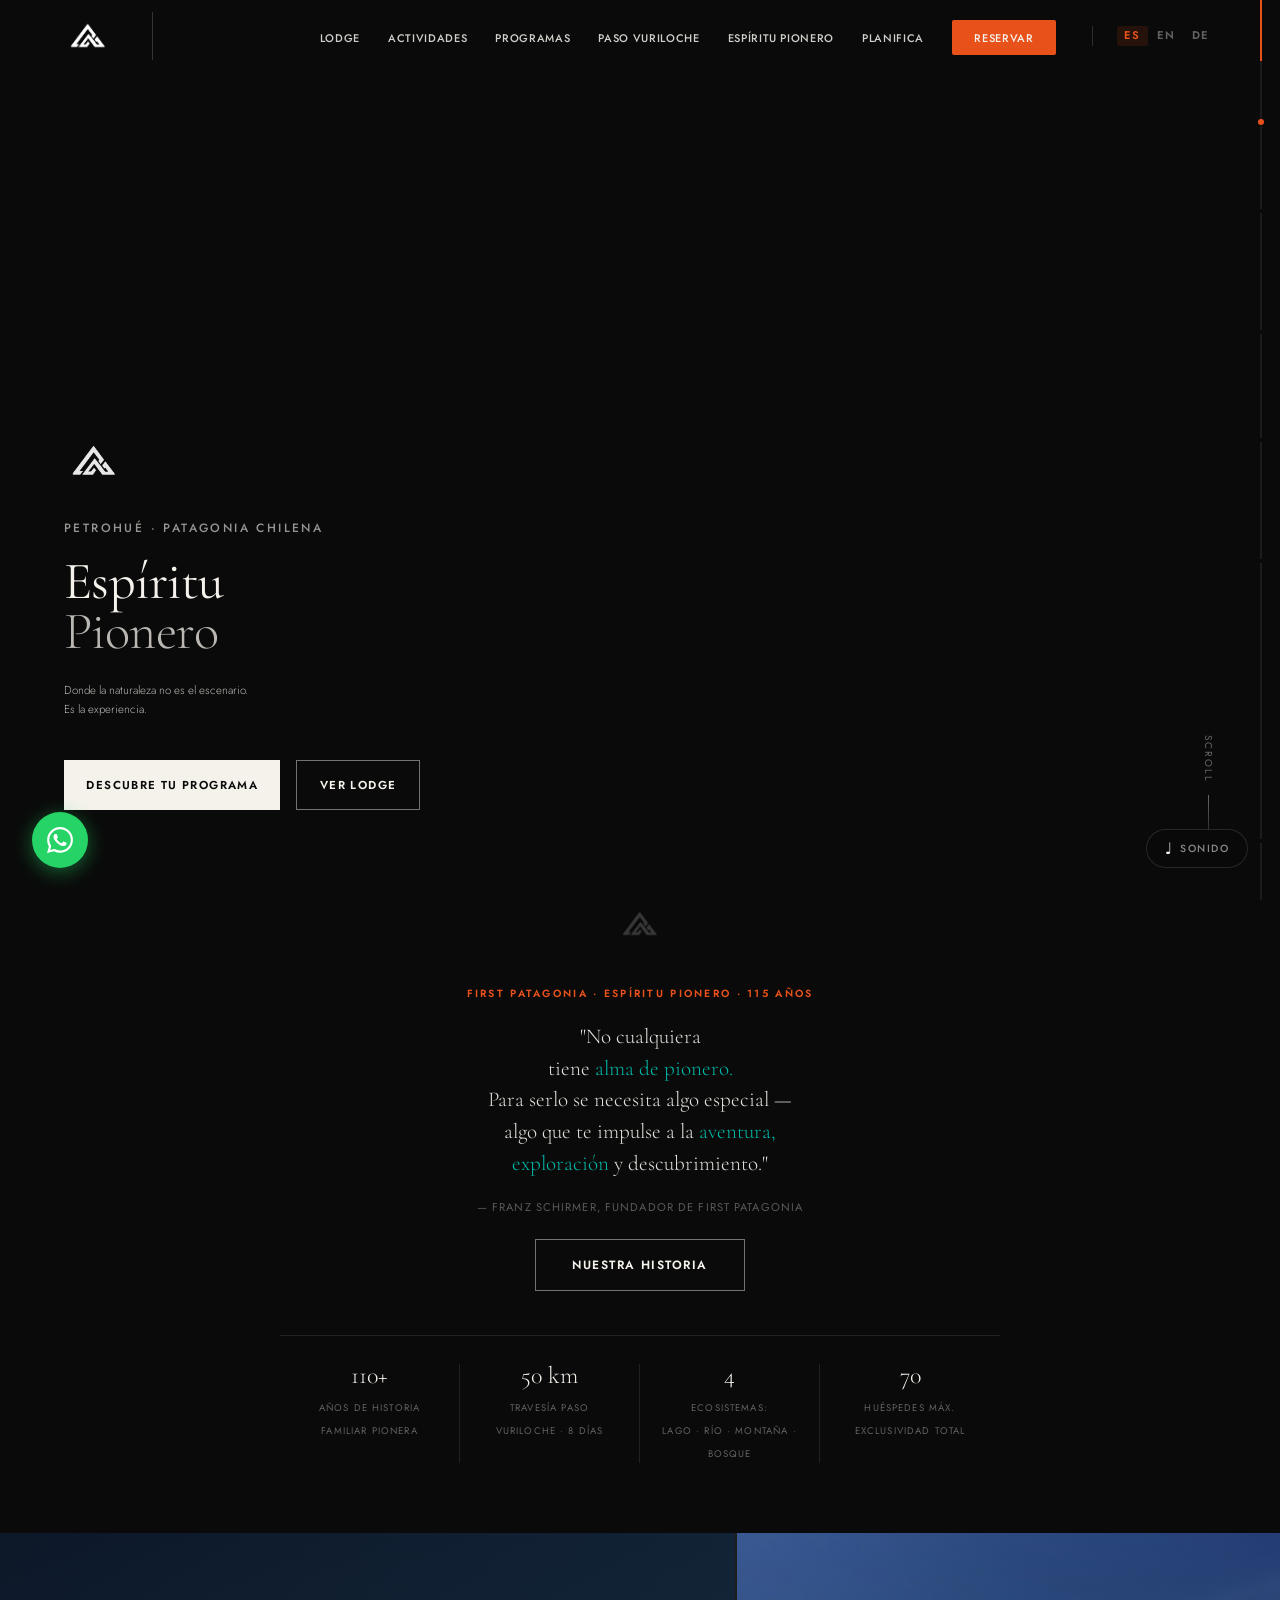
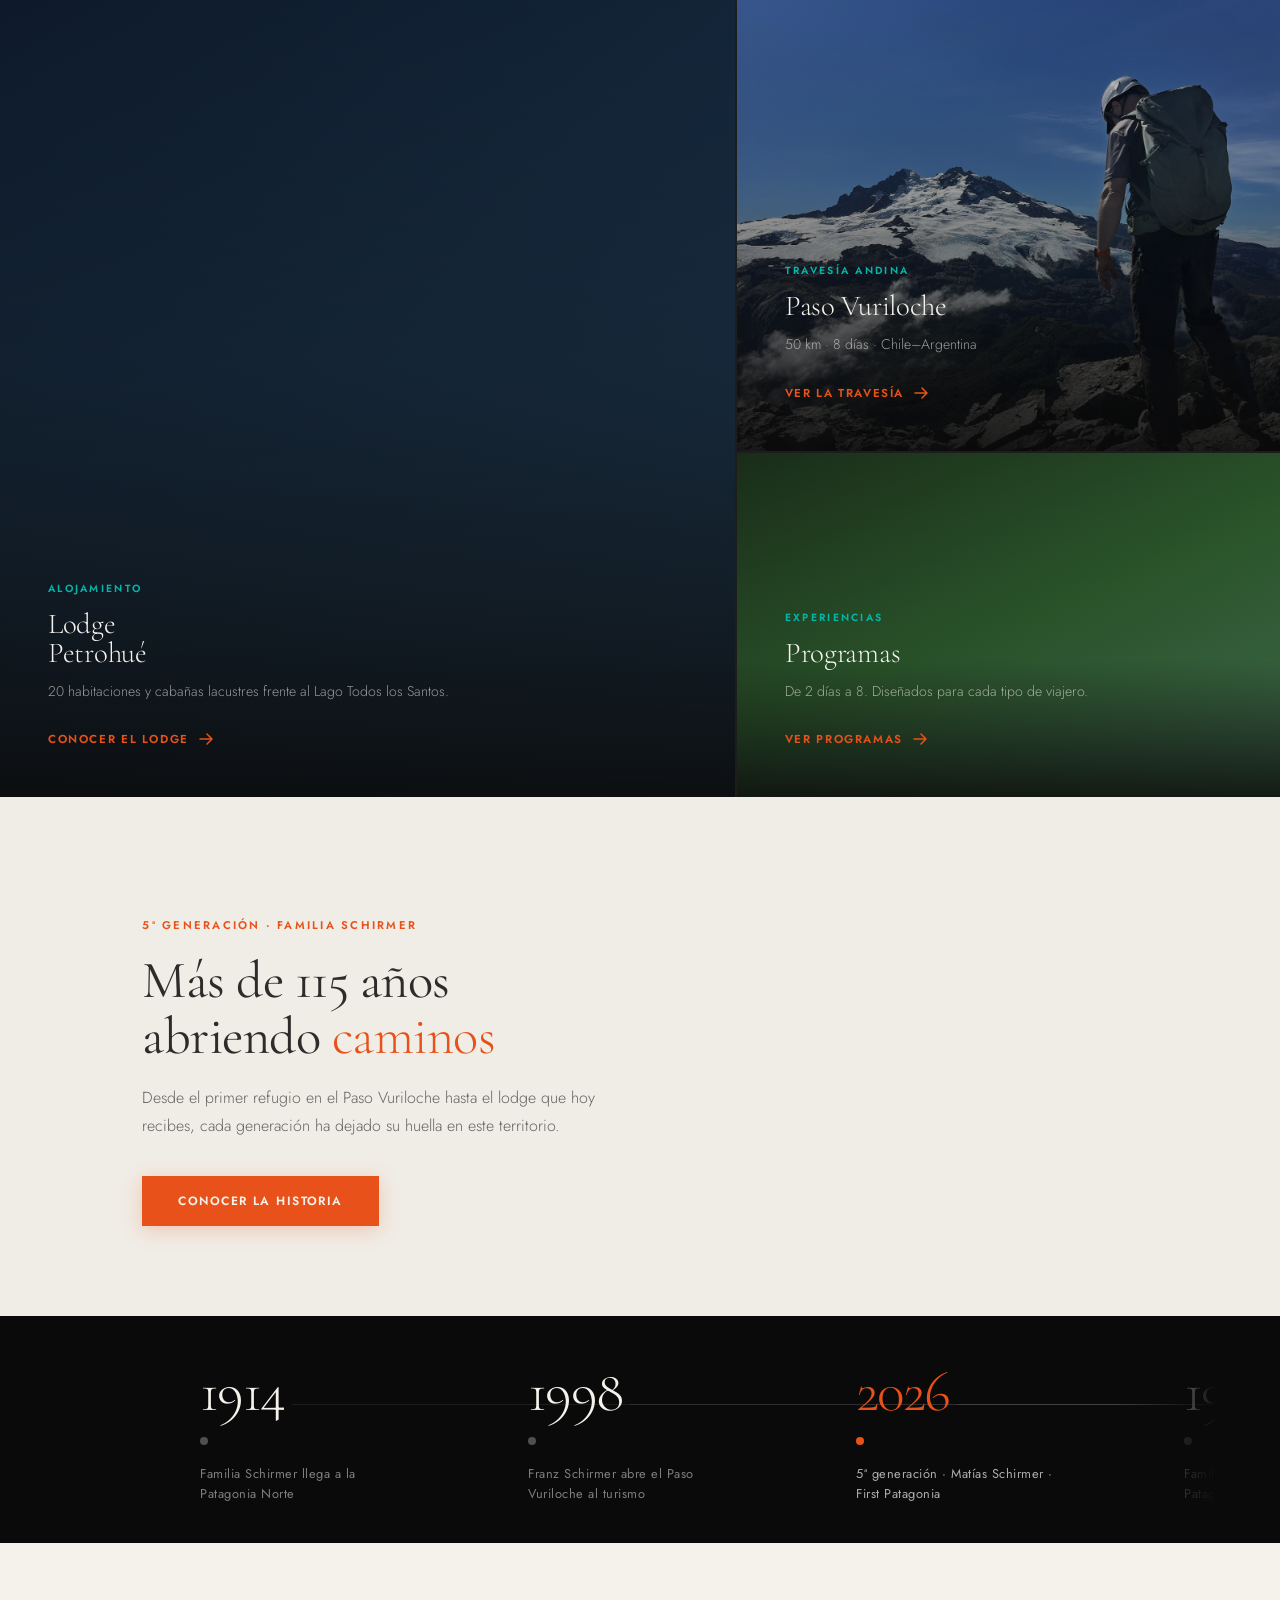
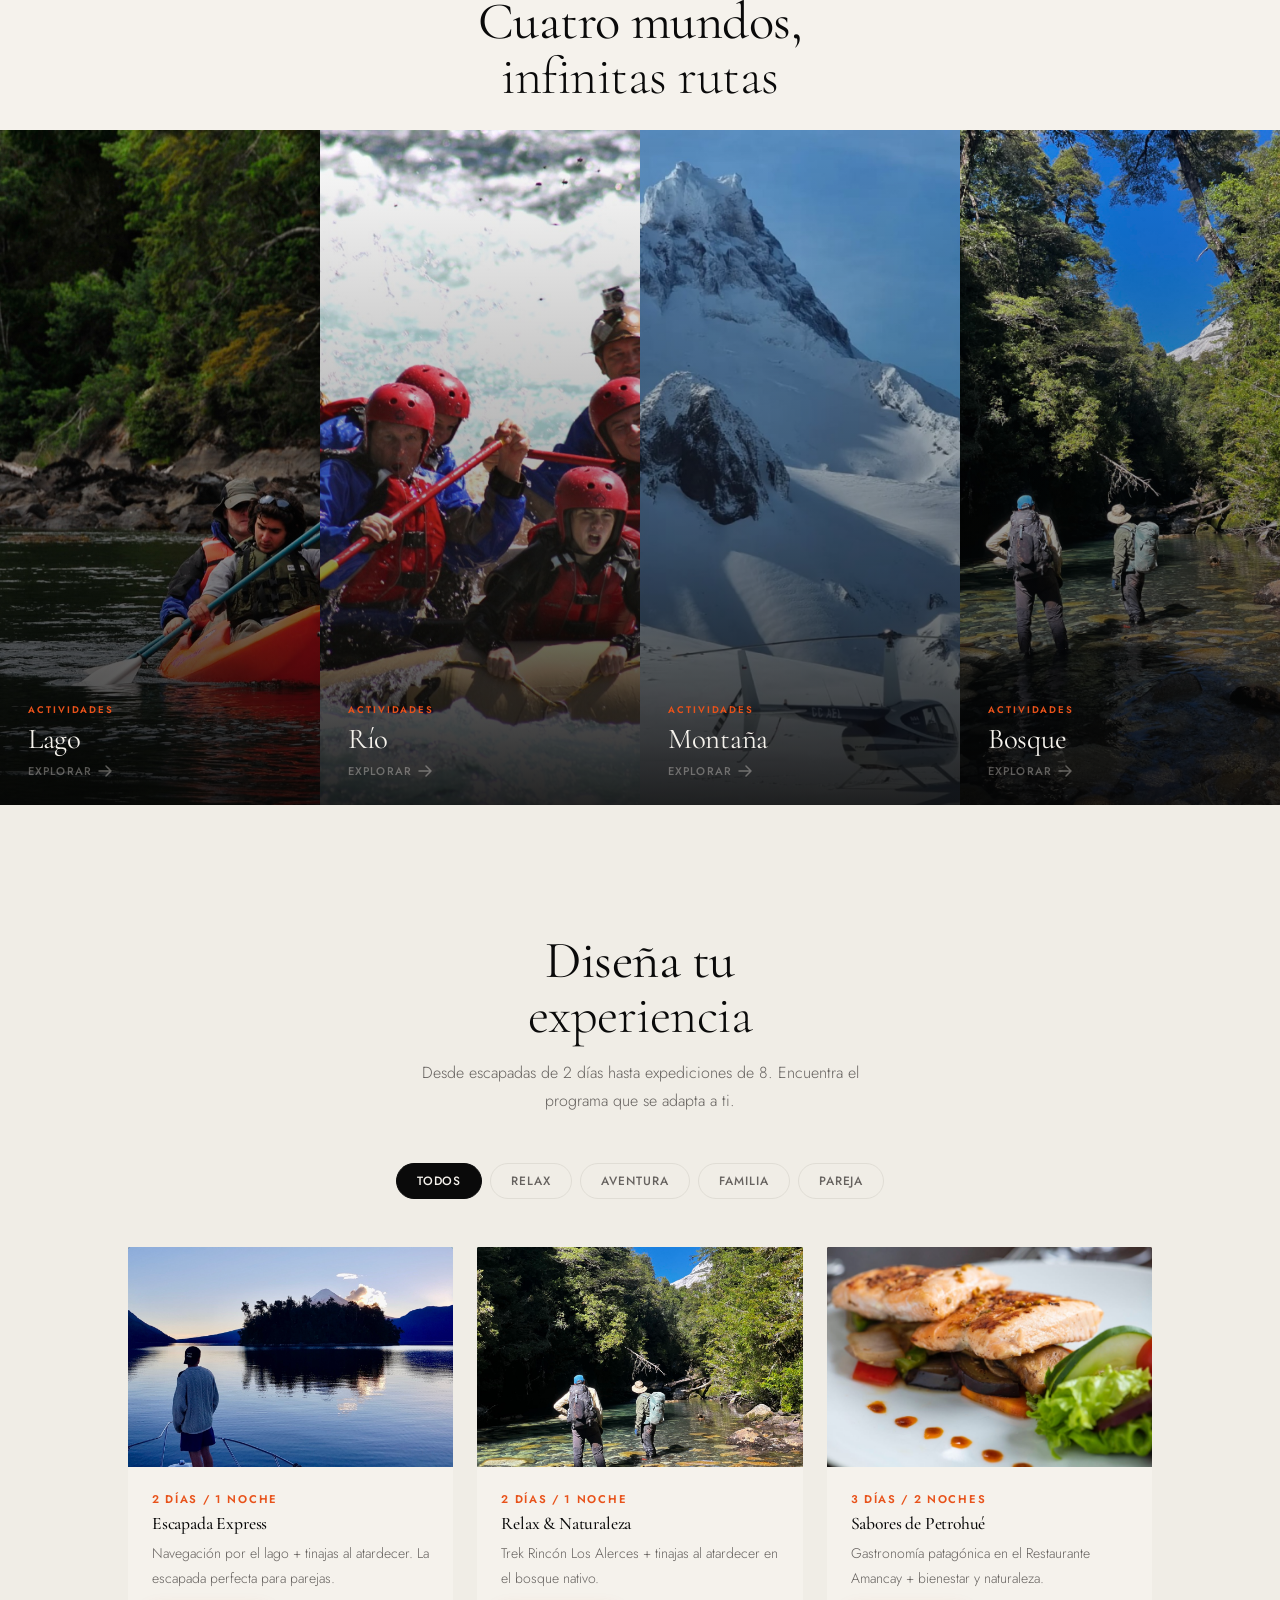
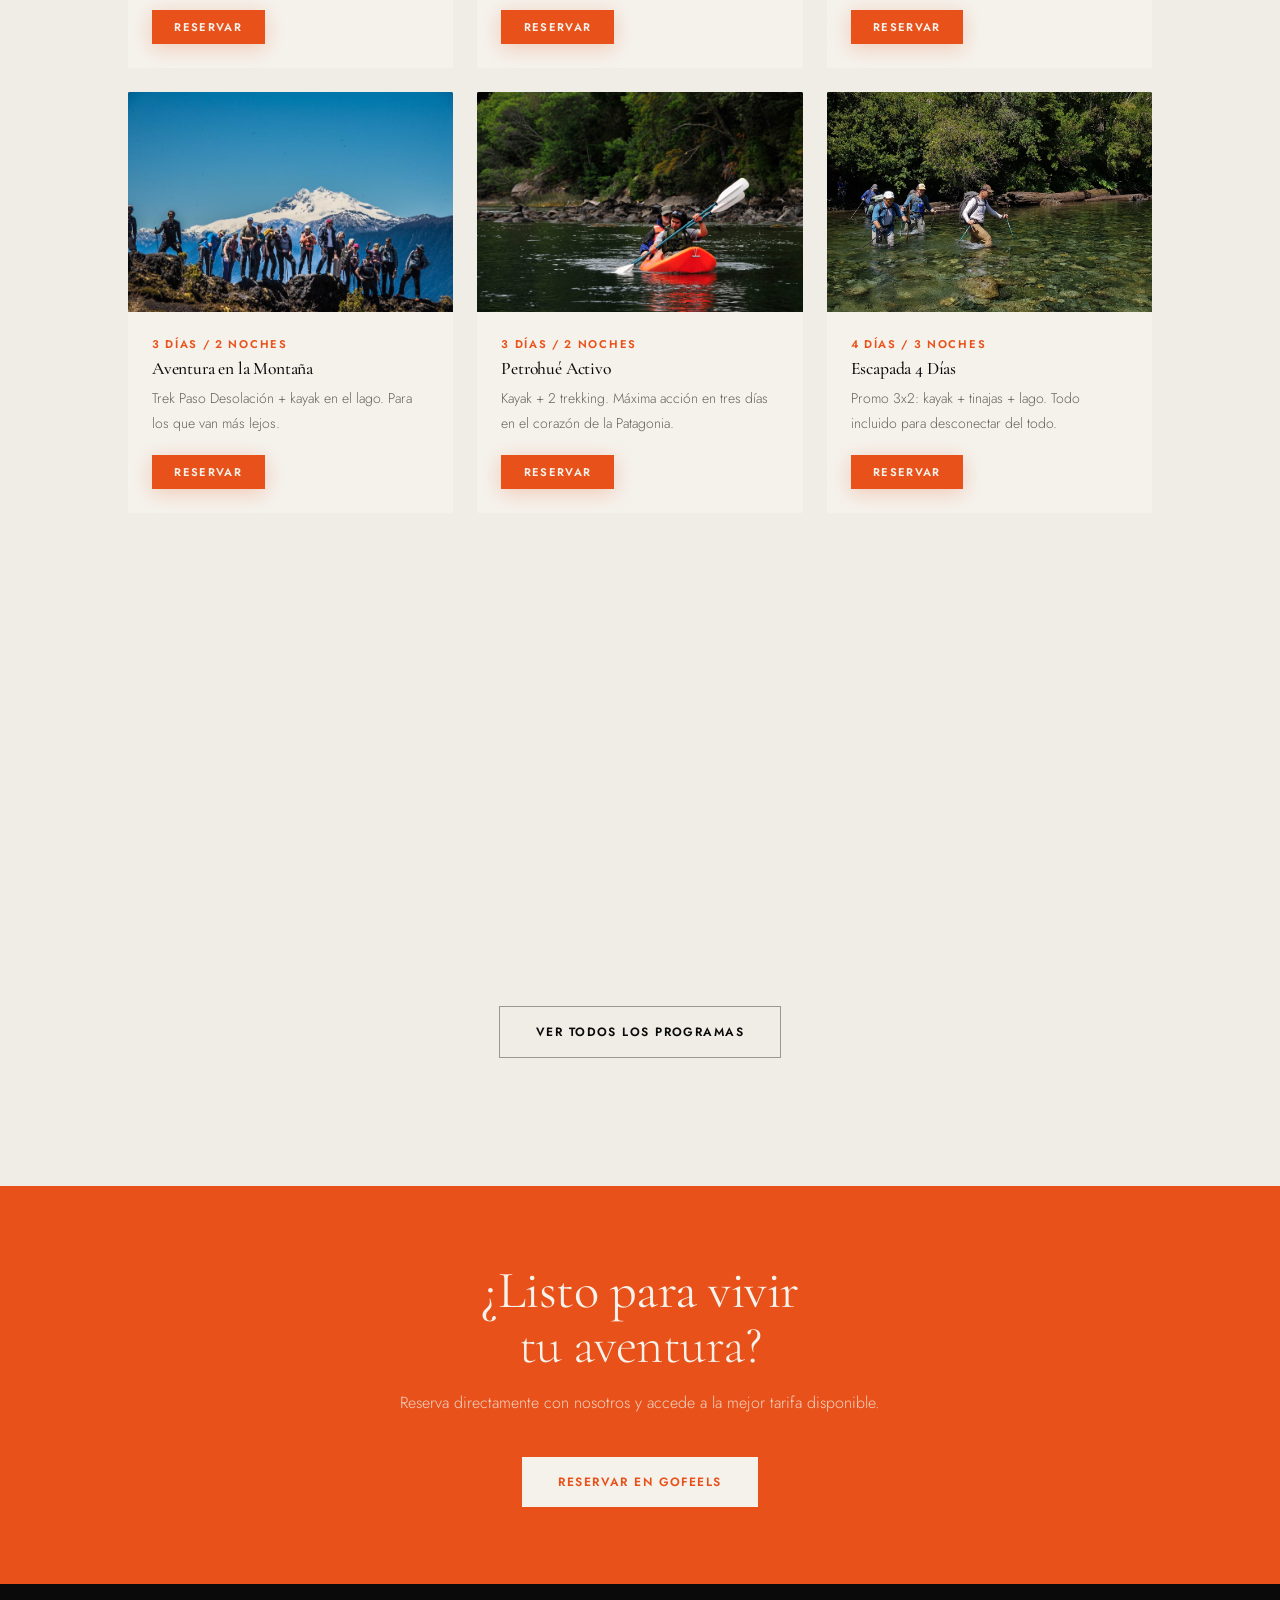
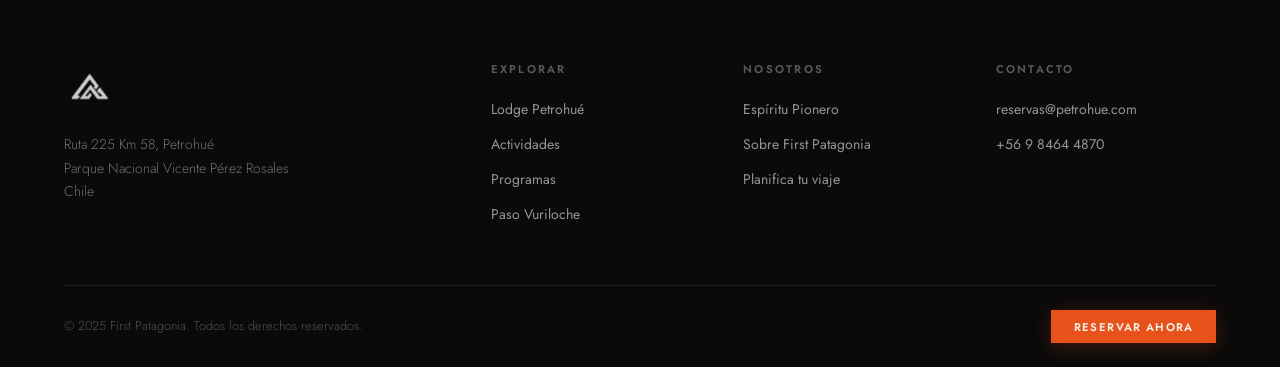
==== commit 2d394f6c: "Actualizar años a 115 en textos del sitio" ====
--- a/index.html
+++ b/index.html
@@ -62,7 +62,7 @@
   <section class="manifesto">
     <div class="manifesto__inner fade-up">
       <img src="Logos/Logo First Patagonia.png" alt="First Patagonia" class="manifesto__logo">
-      <span class="manifesto__label" data-i18n="manifesto.label">First Patagonia · Espíritu Pionero · 110 años</span>
+      <span class="manifesto__label" data-i18n="manifesto.label">First Patagonia · Espíritu Pionero · 115 años</span>
       <blockquote class="manifesto__quote" data-i18n-html="manifesto.quote">
         "No cualquiera<br>tiene <em>alma de pionero.</em><br>
         Para serlo se necesita algo especial —<br>
@@ -150,7 +150,7 @@
     <div class="pioneer-banner__inner">
       <div class="pioneer-banner__text">
         <span class="section__label" data-i18n="pioneer.label">5ª generación · Familia Schirmer</span>
-        <h2 data-i18n-html="pioneer.title">Más de 110 años<br>abriendo <em>caminos</em></h2>
+        <h2 data-i18n-html="pioneer.title">Más de 115 años<br>abriendo <em>caminos</em></h2>
         <p data-i18n="pioneer.desc">Desde el primer refugio en el Paso Vuriloche hasta el lodge que hoy recibes, cada generación ha dejado su huella en este territorio.</p>
         <a href="espiritupionero.html" class="btn btn--orange" data-i18n="pioneer.btn">Conocer la historia</a>
       </div>
--- a/css/style.css
+++ b/css/style.css
@@ -254,11 +254,7 @@
 
 .hero__video-wrap {
   position: absolute;
-  left: 50%;
-  top: 50%;
-  transform: translate(-50%, -50%);
-  width: min(74vw, 74vh);
-  height: min(74vw, 74vh);
+  inset: 0;
   overflow: hidden;
 }
 
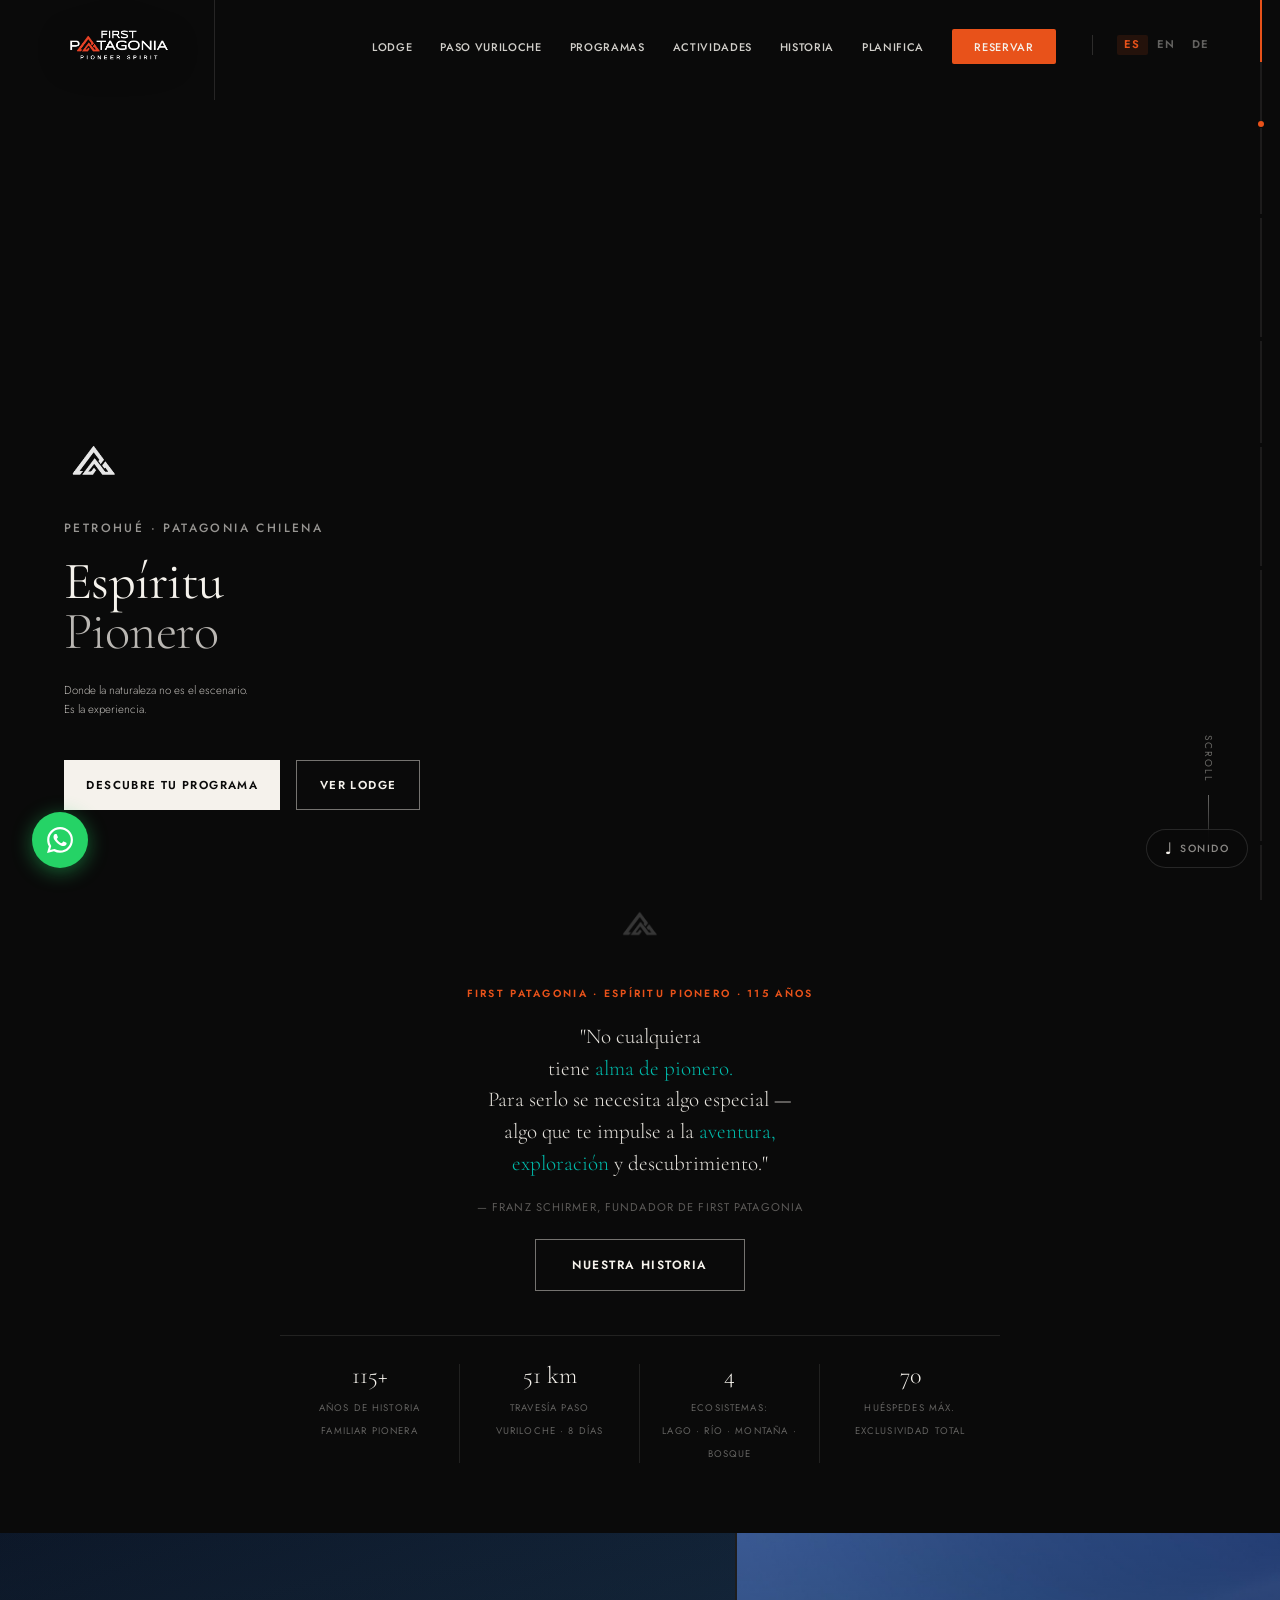
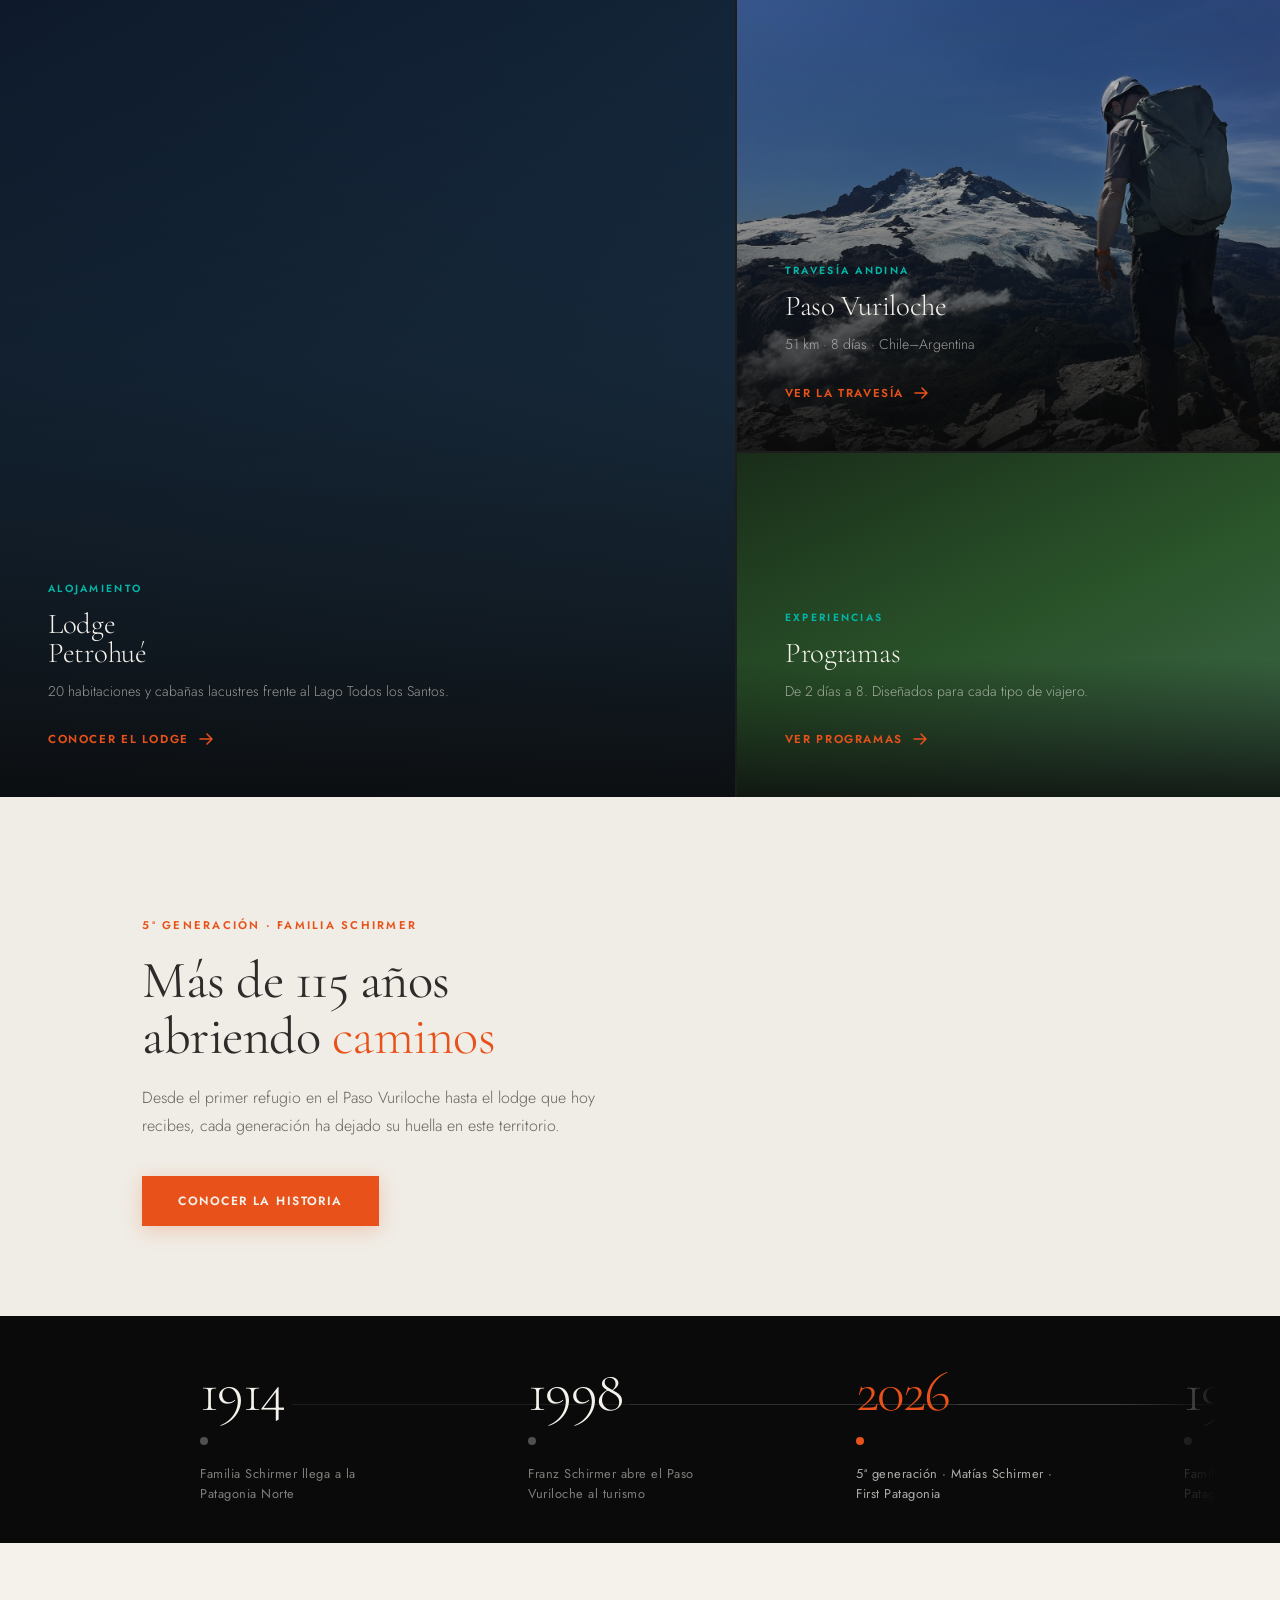
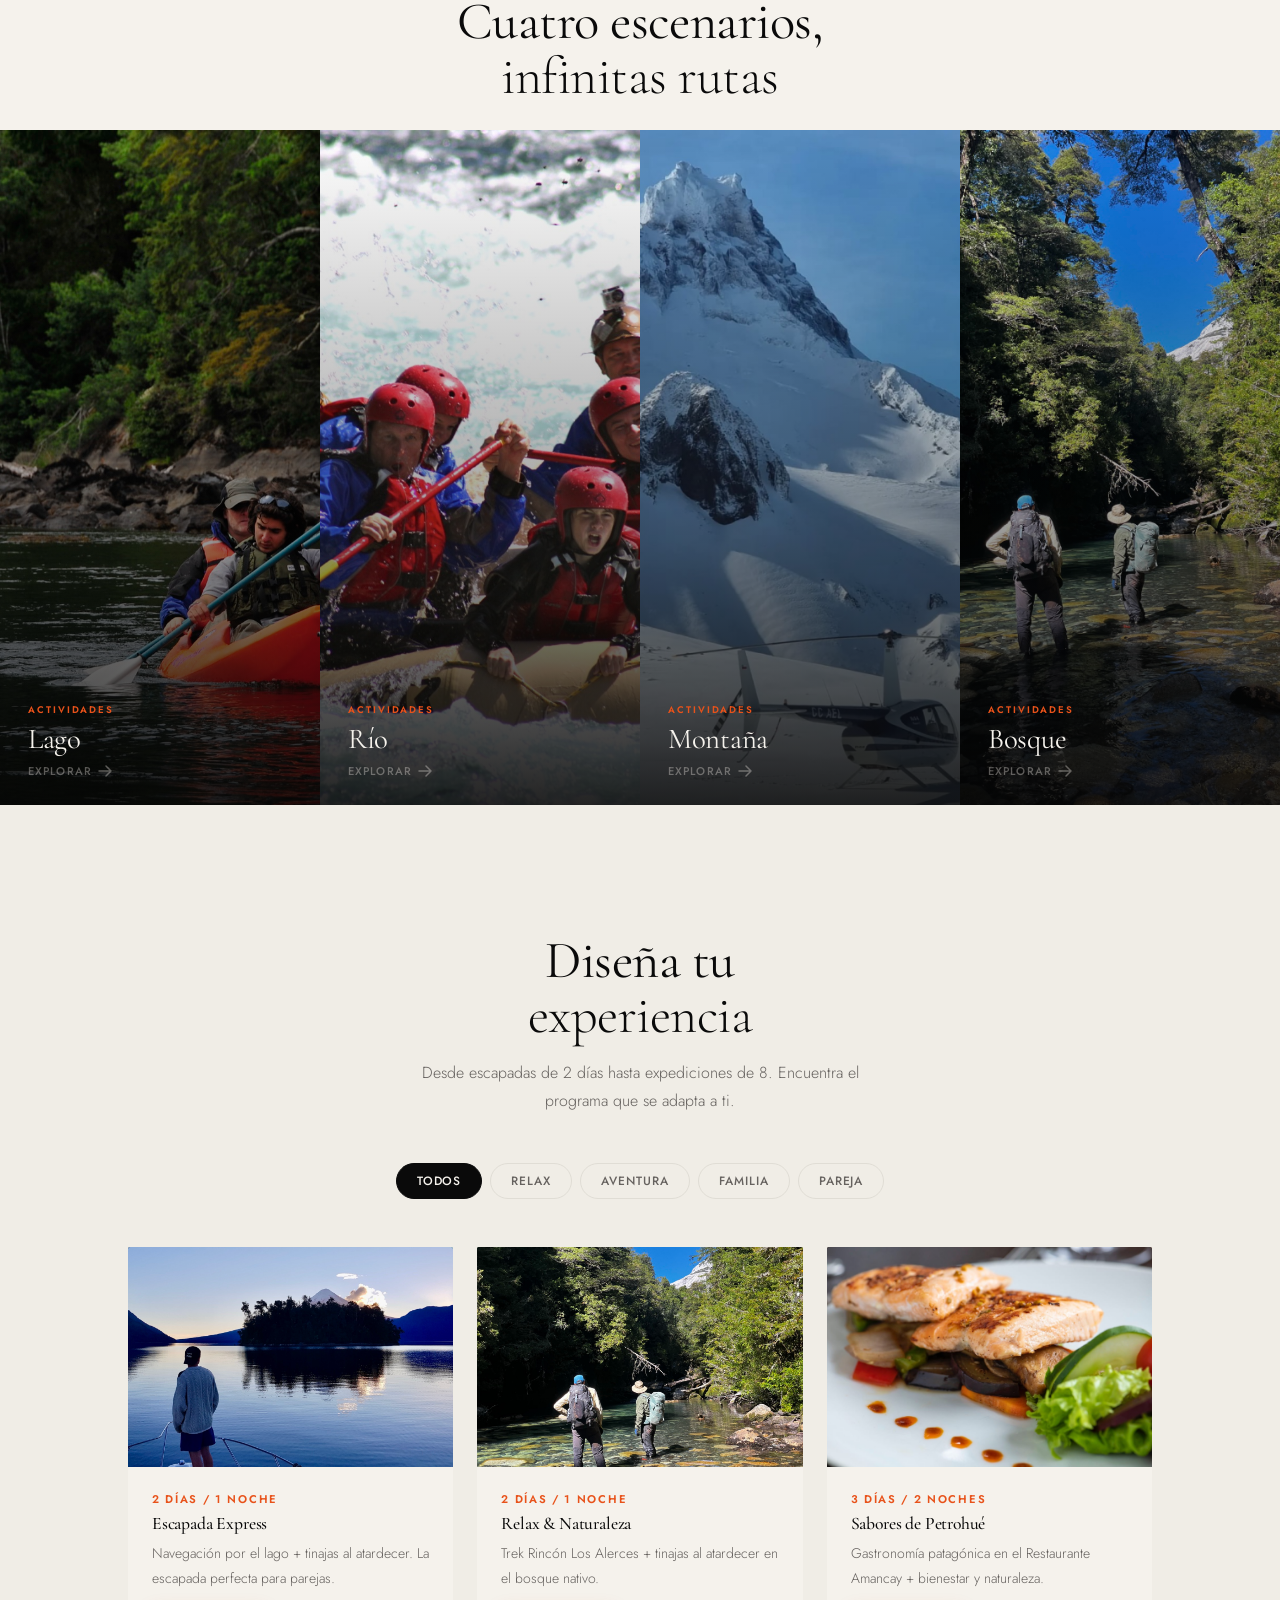
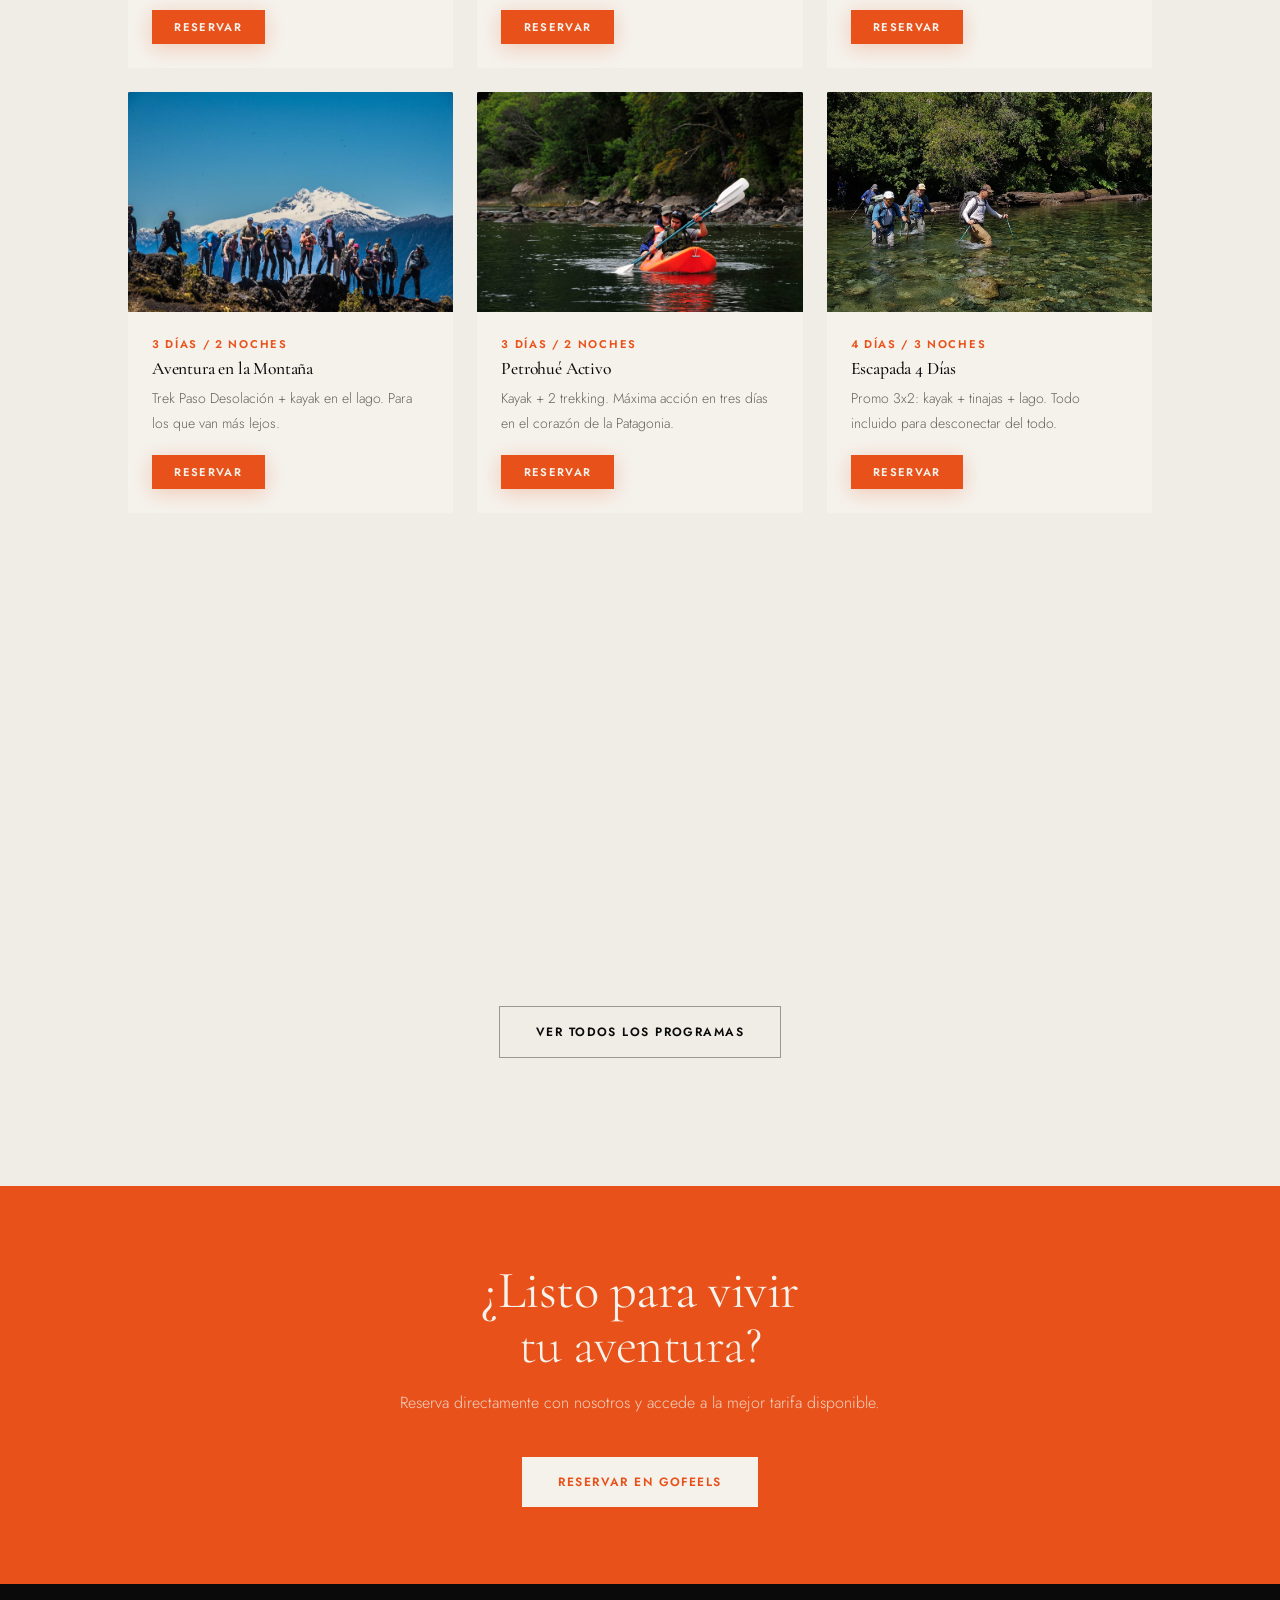
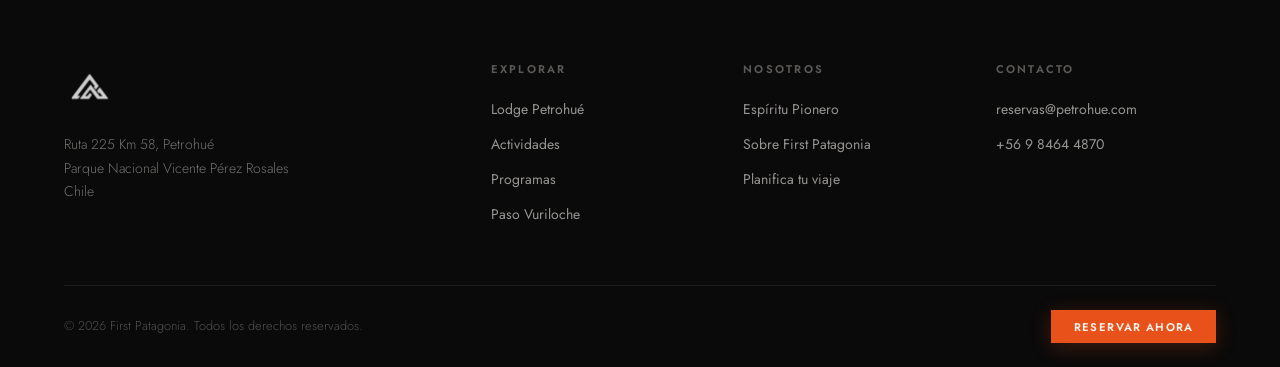
==== commit 6a539541: "Múltiples mejoras de contenido, diseño y correcciones de errores - Nuevo logo (First Patagonia 2 tra" ====
--- a/index.html
+++ b/index.html
@@ -15,17 +15,17 @@
   <!-- NAVIGATION -->
   <nav class="nav" id="nav">
     <a href="index.html" class="nav__logo">
-      <img src="Logos/Logo First Patagonia.png" alt="First Patagonia">
+      <img src="Logos/First Patagonia 2 transparent.png" alt="First Patagonia">
     </a>
     <button class="nav__toggle" id="navToggle" aria-label="Abrir menú">
       <span></span><span></span><span></span>
     </button>
     <ul class="nav__links" id="navLinks">
       <li><a href="lodge.html">Lodge</a></li>
+      <li><a href="paso-vuriloche.html">Paso Vuriloche</a></li>
+      <li><a href="programas.html">Programas</a></li>
       <li><a href="actividades.html">Actividades</a></li>
-      <li><a href="programas.html">Programas</a></li>
-      <li><a href="paso-vuriloche.html">Paso Vuriloche</a></li>
-      <li><a href="espiritupionero.html">Espíritu Pionero</a></li>
+      <li><a href="espiritupionero.html">Historia</a></li>
       <li><a href="planifica.html">Planifica</a></li>
       <li>
         <a href="https://reservation.gofeels.com/es/reservation/?CLP&token=c1b1d4d2-d466-4219-bd31-54ea0eeb95b7&rooms"
@@ -74,11 +74,11 @@
       </div>
       <div class="manifesto__stats">
         <div class="manifesto__stat">
-          <span class="manifesto__stat-num">110+</span>
+          <span class="manifesto__stat-num">115+</span>
           <span class="manifesto__stat-label" data-i18n-html="stat.label1">Años de historia<br>familiar pionera</span>
         </div>
         <div class="manifesto__stat">
-          <span class="manifesto__stat-num">50 km</span>
+          <span class="manifesto__stat-num">51 km</span>
           <span class="manifesto__stat-label" data-i18n-html="stat.label2">Travesía Paso<br>Vuriloche · 8 días</span>
         </div>
         <div class="manifesto__stat">
@@ -121,7 +121,7 @@
           <div class="engine-card__content">
             <span class="engine-card__cat" data-i18n="eng.paso.cat">Travesía andina</span>
             <h3 data-i18n="index.engines.paso.h3">Paso Vuriloche</h3>
-            <p data-i18n="eng.paso.desc">50 km · 8 días · Chile–Argentina</p>
+            <p data-i18n="eng.paso.desc">51 km · 8 días · Chile–Argentina</p>
             <span class="engine-card__link"><span data-i18n="eng.paso.link">Ver la travesía</span> <svg width="14" height="14" viewBox="0 0 14 14" fill="none"><path d="M1 7h12M8 2l5 5-5 5" stroke="currentColor" stroke-width="1.5" stroke-linecap="round" stroke-linejoin="round"/></svg></span>
           </div>
         </a>
@@ -222,7 +222,7 @@
   <!-- 4 TERRENOS -->
   <section class="terrenos">
     <div class="terrenos__header fade-up">
-      <h2 data-i18n-html="terrenos.title">Cuatro mundos,<br><em>infinitas rutas</em></h2>
+      <h2 data-i18n-html="terrenos.title">Cuatro escenarios,<br><em>infinitas rutas</em></h2>
     </div>
     <div class="terrenos__grid">
 
@@ -472,7 +472,7 @@
           <div class="footer__col">
             <h5 data-i18n="footer.us">Nosotros</h5>
             <ul>
-              <li><a href="espiritupionero.html" data-i18n="footer.pioneer">Espíritu Pionero</a></li>
+              <li><a href="espiritupionero.html" data-i18n="footer.pioneer">Historia</a></li>
               <li><a href="sobre.html" data-i18n="footer.about">Sobre First Patagonia</a></li>
               <li><a href="planifica.html" data-i18n="footer.plan">Planifica tu viaje</a></li>
             </ul>
--- a/css/style.css
+++ b/css/style.css
@@ -23,7 +23,7 @@
   --font-serif:  'Monument Extended', 'Cormorant Garamond', Georgia, serif;
   --font-sans:   'Monument Extended', 'Jost', system-ui, sans-serif;
 
-  --nav-h:       72px;
+  --nav-h:       90px;
   --radius:      2px;
   --transition:  0.4s cubic-bezier(0.25, 0.46, 0.45, 0.94);
 }
@@ -94,17 +94,41 @@
 
 .nav__logo {
   padding-right: 2.5rem;
-  border-right: 1px solid rgba(245,242,236,0.18);
-  margin-right: 0.5rem;
+  border-right: 1px solid rgba(245,242,236,0.12);
+  margin-right: 1rem;
   flex-shrink: 0;
+  position: relative;
+  animation: logoReveal 1s cubic-bezier(0.16, 1, 0.3, 1) both;
+}
+.nav__logo::after {
+  content: '';
+  position: absolute;
+  bottom: -6px;
+  left: 0;
+  width: 48px;
+  height: 2px;
+  background: var(--orange);
+  transform: scaleX(0);
+  transform-origin: left;
+  transition: transform 0.4s cubic-bezier(0.25, 0.46, 0.45, 0.94);
+}
+.nav__logo:hover::after { transform: scaleX(1); }
+@keyframes logoReveal {
+  from { opacity: 0; transform: translateX(-24px); }
+  to   { opacity: 1; transform: translateX(0); }
 }
 .nav__logo img {
-  height: 48px;
+  height: 110px;
   width: auto;
-  filter: brightness(0) invert(1);
-  transition: opacity var(--transition);
-}
-.nav__logo:hover img { opacity: 0.75; }
+  position: relative;
+  filter: drop-shadow(0 4px 16px rgba(0,0,0,0.6));
+  transition: transform 0.5s cubic-bezier(0.16, 1, 0.3, 1), filter 0.5s cubic-bezier(0.16, 1, 0.3, 1);
+}
+.nav__logo:hover img {
+  transform: scale(1.06) translateY(-2px);
+  filter: drop-shadow(0 0 20px rgba(232,82,26,0.4)) drop-shadow(0 6px 20px rgba(0,0,0,0.6));
+}
+.nav { overflow: visible; }
 
 .nav__links {
   display: flex;
@@ -1137,6 +1161,14 @@
   text-transform: uppercase;
   color: var(--orange);
   margin-bottom: 1rem;
+  text-shadow: 0 1px 6px rgba(0,0,0,0.7);
+}
+.page-hero__label--top {
+  position: absolute;
+  top: calc(var(--nav-h) + 2rem);
+  left: clamp(1.5rem, 5vw, 4rem);
+  z-index: 2;
+  margin-bottom: 0;
 }
 .page-hero__title {
   color: var(--white);
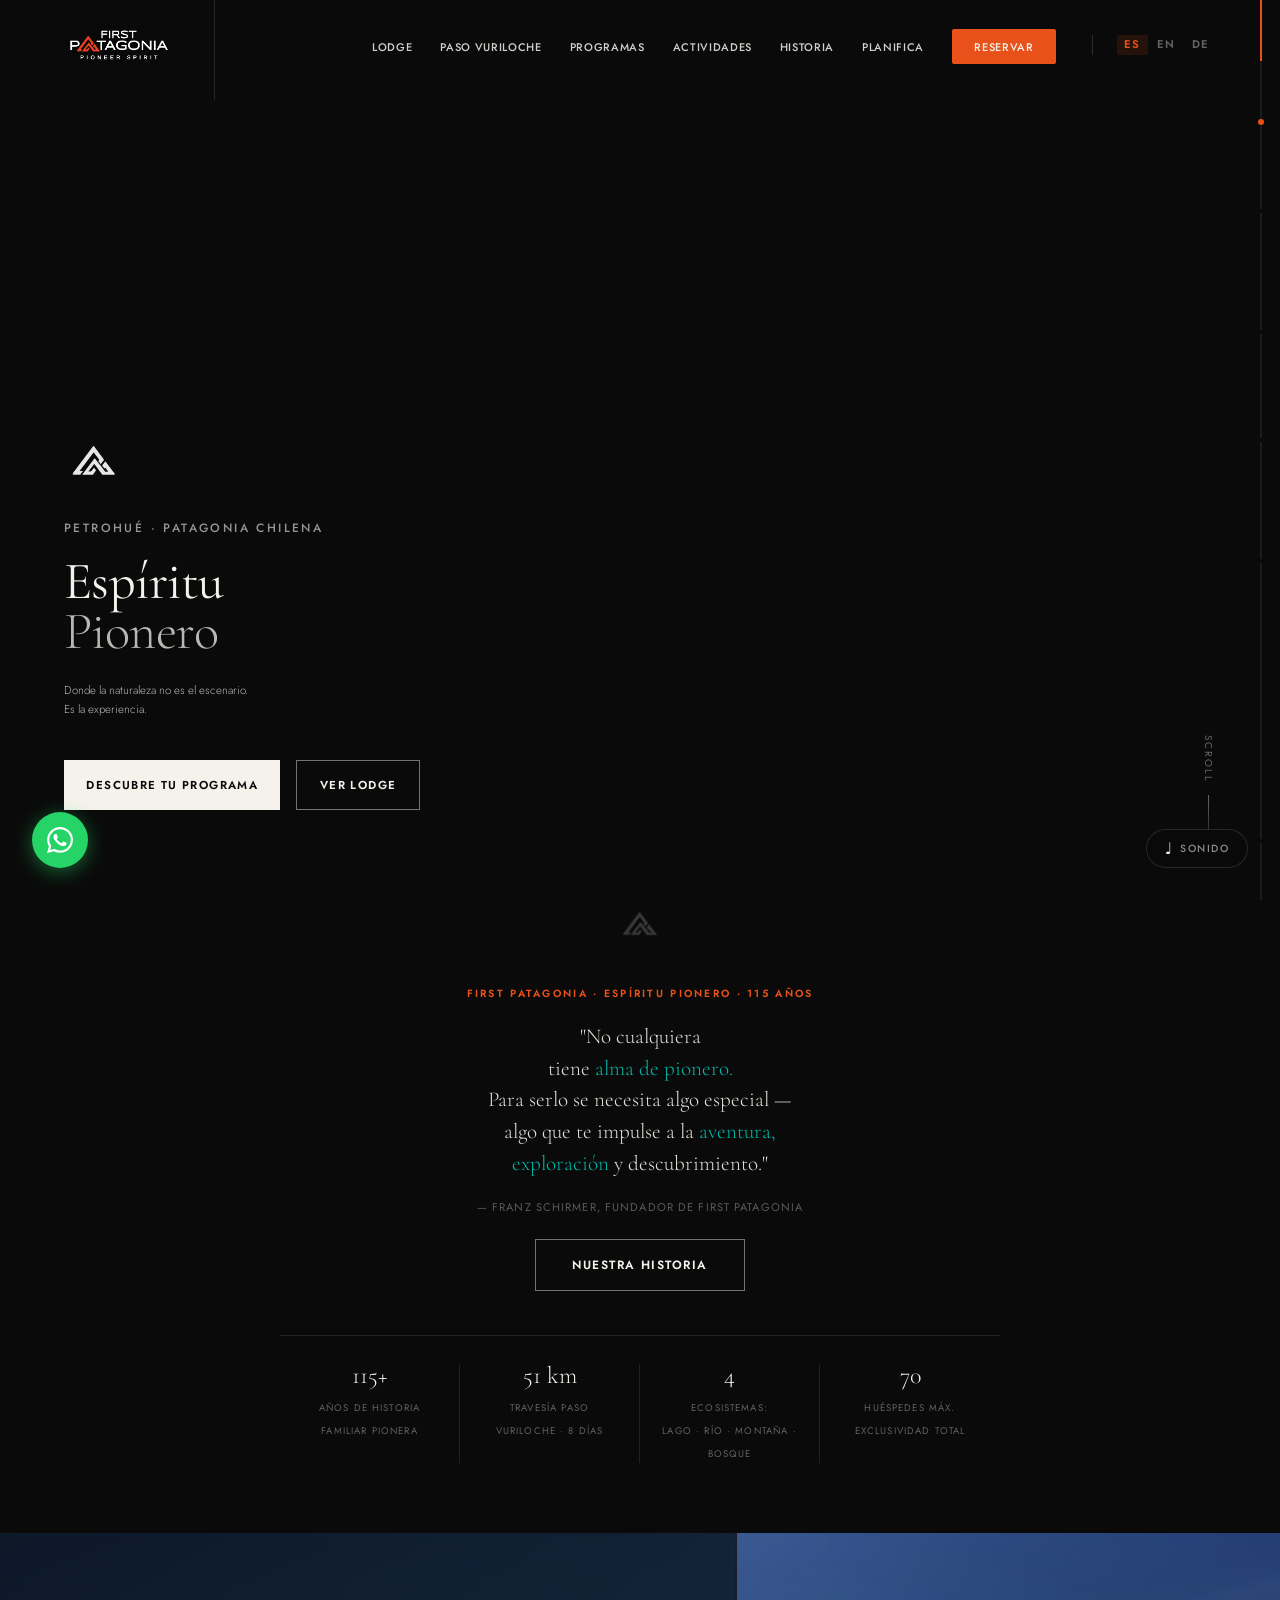
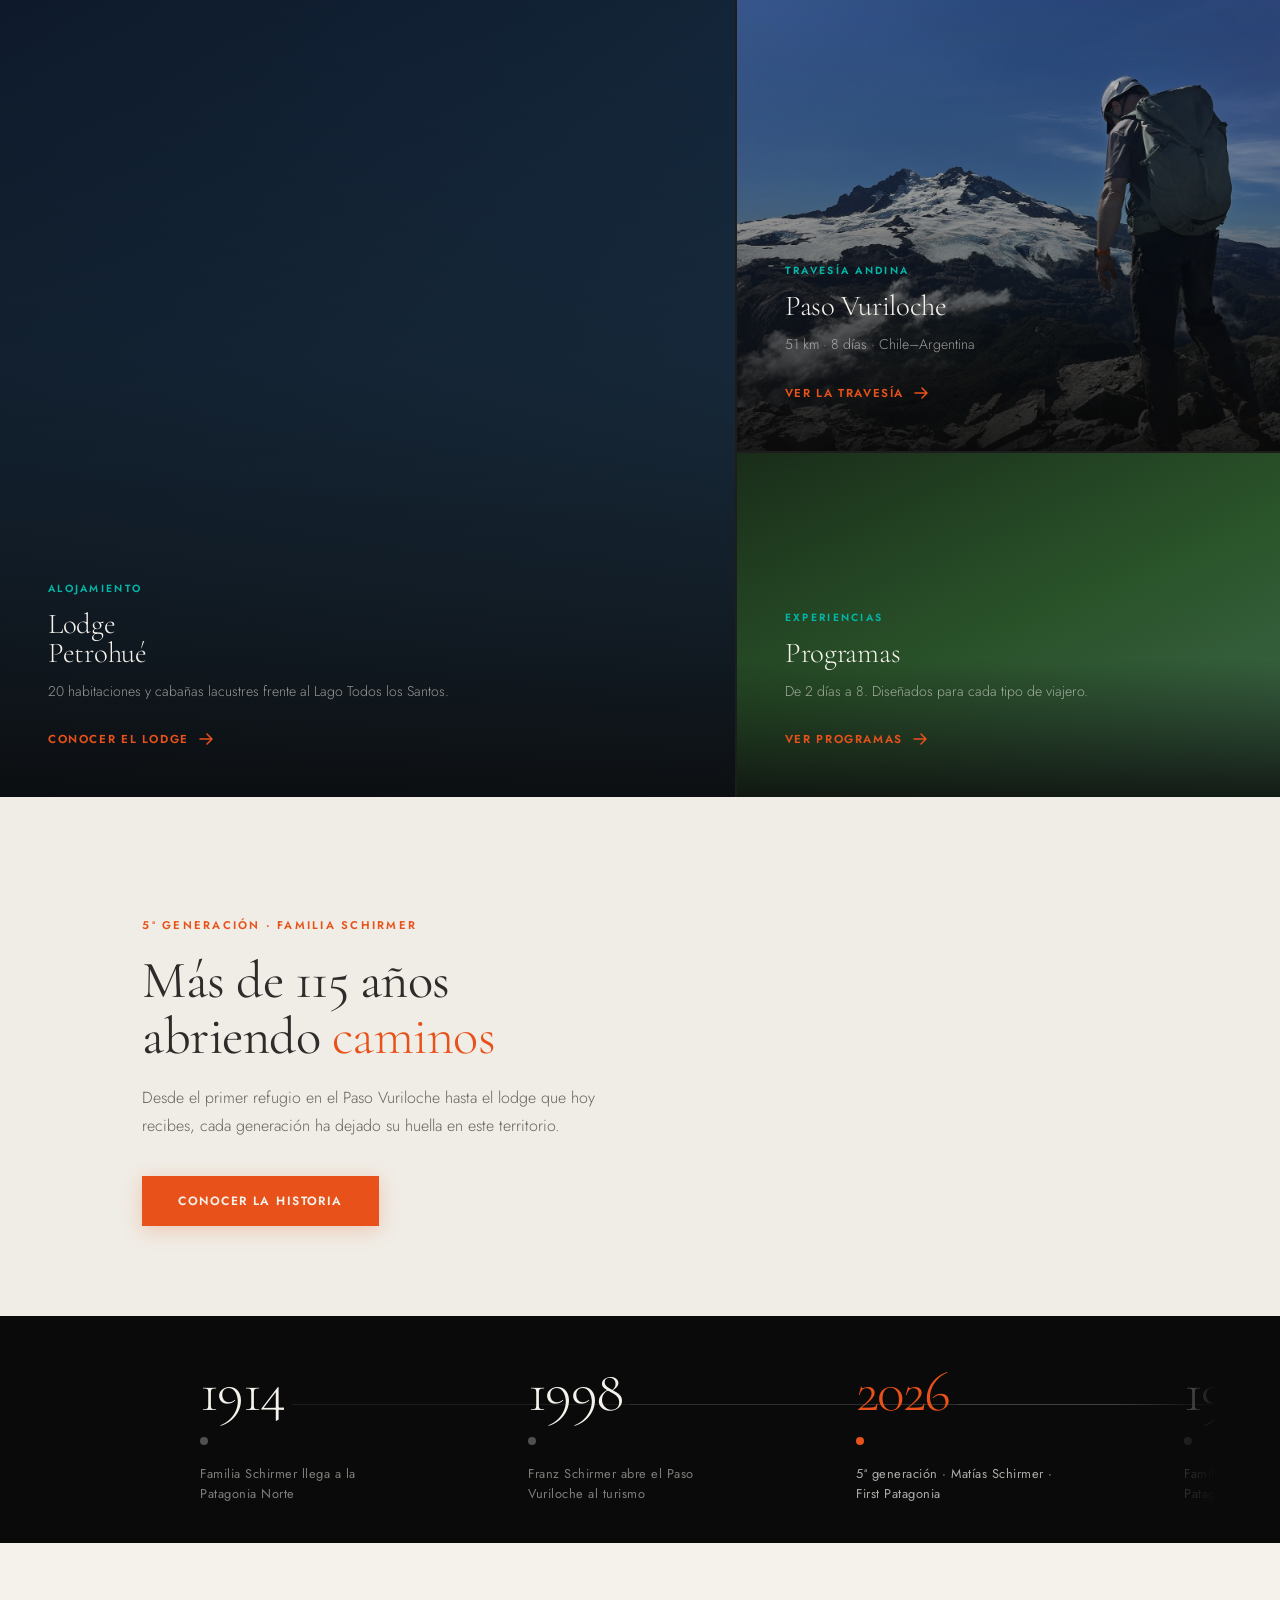
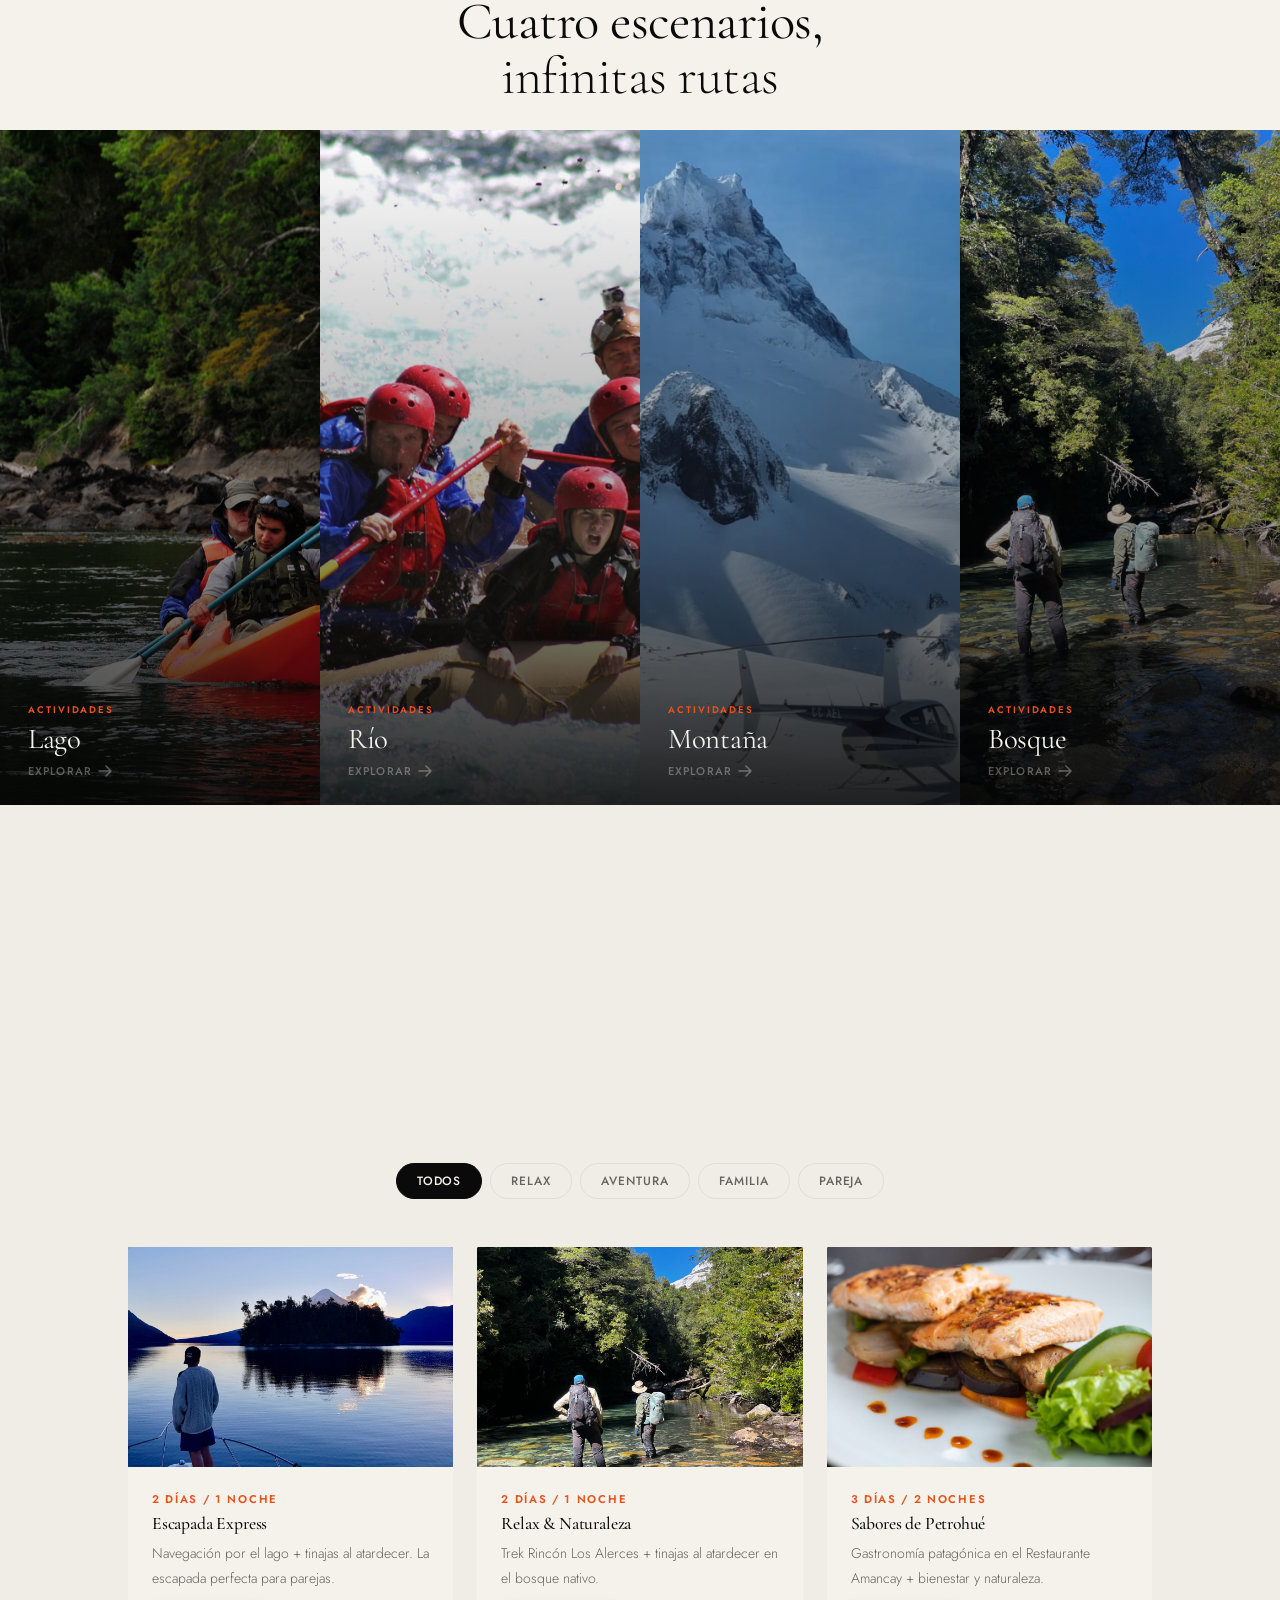
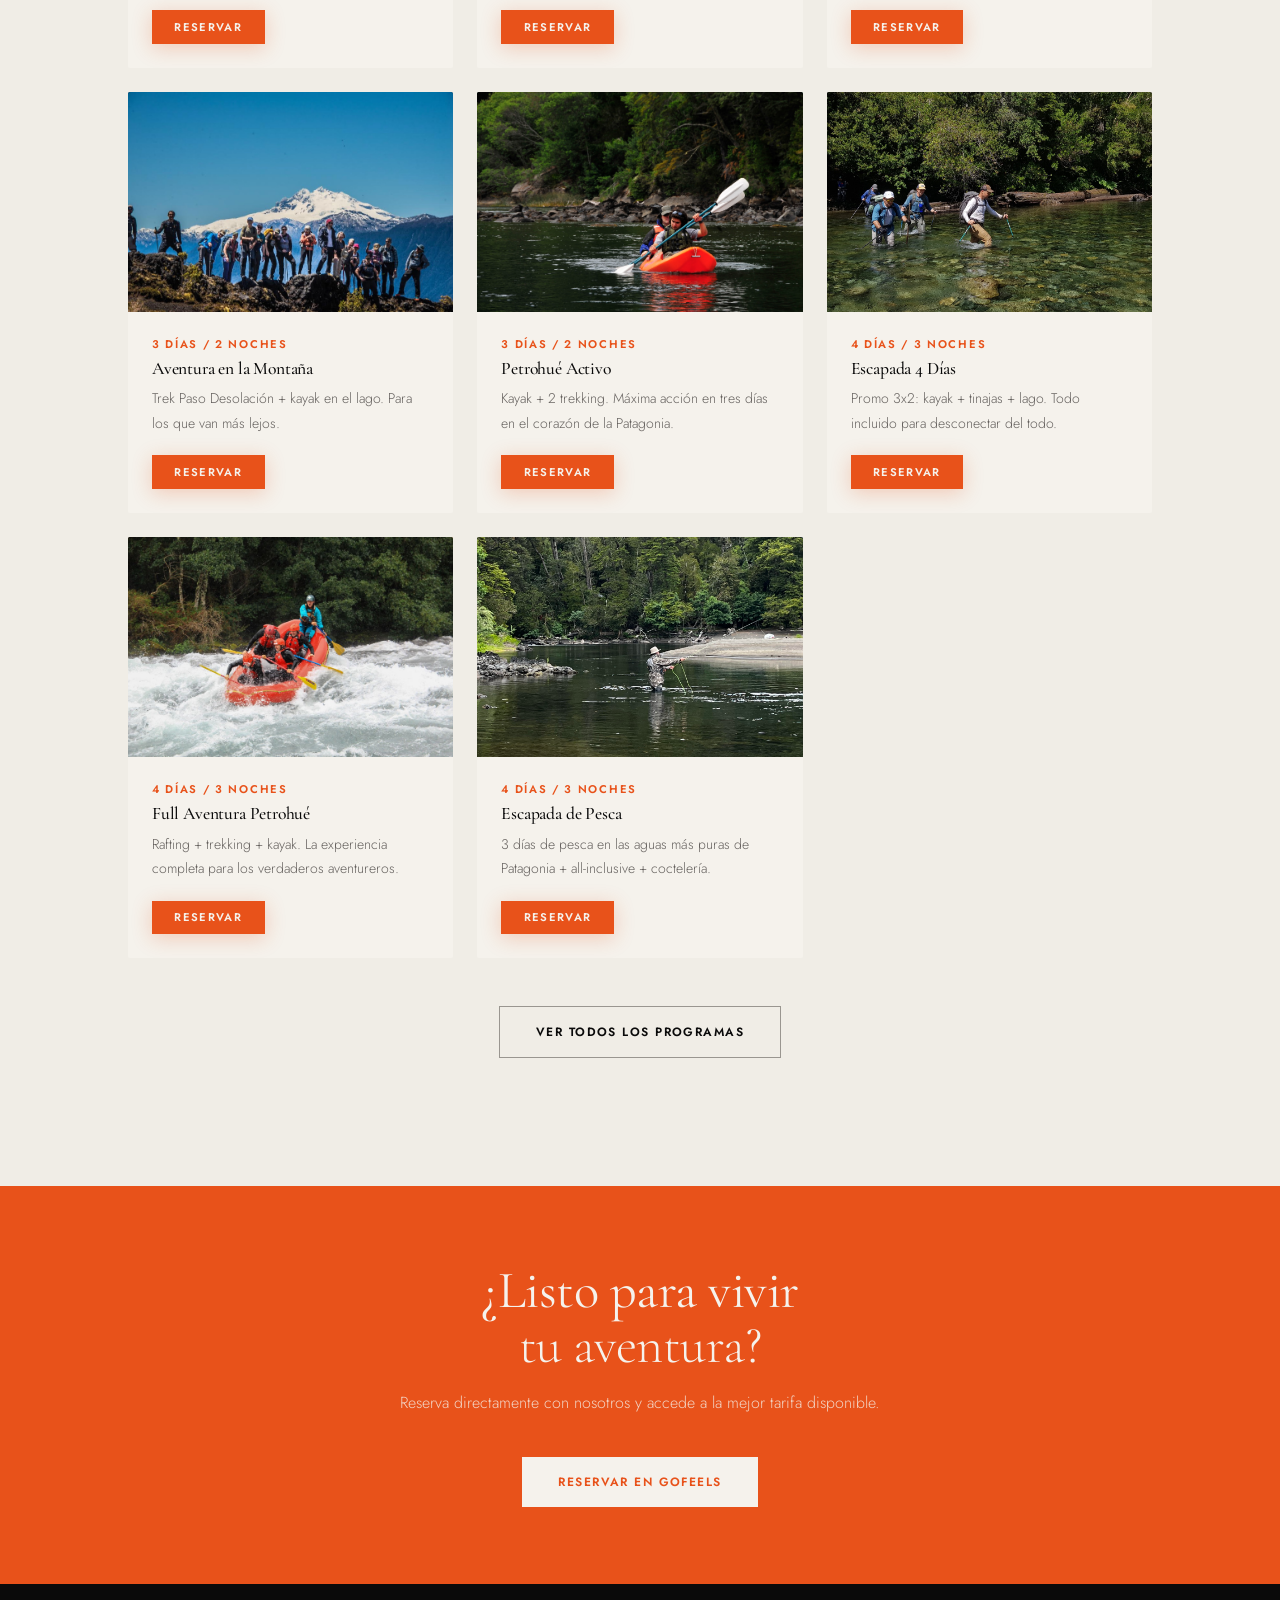
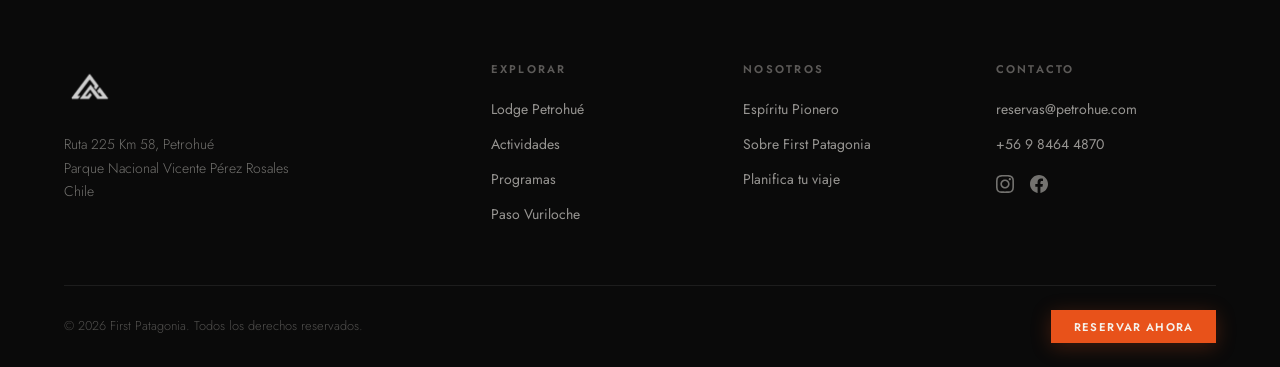
==== commit 573fcac5: "Add Instagram and Facebook links to all page footers Co-Authored-By: Claude Sonnet 4.6 <noreply@anth" ====
--- a/index.html
+++ b/index.html
@@ -483,6 +483,14 @@
               <li><a href="mailto:reservas@petrohue.com">reservas@petrohue.com</a></li>
               <li><a href="tel:+56984644870">+56 9 8464 4870</a></li>
             </ul>
+            <div class="footer__social">
+              <a href="https://www.instagram.com/petrohuelodge/" target="_blank" rel="noopener" aria-label="Instagram">
+                <svg width="18" height="18" viewBox="0 0 24 24" fill="currentColor"><path d="M12 2.163c3.204 0 3.584.012 4.85.07 3.252.148 4.771 1.691 4.919 4.919.058 1.265.069 1.645.069 4.849 0 3.205-.012 3.584-.069 4.849-.149 3.225-1.664 4.771-4.919 4.919-1.266.058-1.644.07-4.85.07-3.204 0-3.584-.012-4.849-.07-3.26-.149-4.771-1.699-4.919-4.92-.058-1.265-.07-1.644-.07-4.849 0-3.204.013-3.583.07-4.849.149-3.227 1.664-4.771 4.919-4.919 1.266-.057 1.645-.069 4.849-.069zm0-2.163c-3.259 0-3.667.014-4.947.072-4.358.2-6.78 2.618-6.98 6.98-.059 1.281-.073 1.689-.073 4.948 0 3.259.014 3.668.072 4.948.2 4.358 2.618 6.78 6.98 6.98 1.281.058 1.689.072 4.948.072 3.259 0 3.668-.014 4.948-.072 4.354-.2 6.782-2.618 6.979-6.98.059-1.28.073-1.689.073-4.948 0-3.259-.014-3.667-.072-4.947-.196-4.354-2.617-6.78-6.979-6.98-1.281-.059-1.69-.073-4.949-.073zm0 5.838c-3.403 0-6.162 2.759-6.162 6.162s2.759 6.163 6.162 6.163 6.162-2.759 6.162-6.163c0-3.403-2.759-6.162-6.162-6.162zm0 10.162c-2.209 0-4-1.79-4-4 0-2.209 1.791-4 4-4s4 1.791 4 4c0 2.21-1.791 4-4 4zm6.406-11.845c-.796 0-1.441.645-1.441 1.44s.645 1.44 1.441 1.44c.795 0 1.439-.645 1.439-1.44s-.644-1.44-1.439-1.44z"/></svg>
+              </a>
+              <a href="https://www.facebook.com/petrohuechile/" target="_blank" rel="noopener" aria-label="Facebook">
+                <svg width="18" height="18" viewBox="0 0 24 24" fill="currentColor"><path d="M24 12.073c0-6.627-5.373-12-12-12s-12 5.373-12 12c0 5.99 4.388 10.954 10.125 11.854v-8.385H7.078v-3.47h3.047V9.43c0-3.007 1.792-4.669 4.533-4.669 1.312 0 2.686.235 2.686.235v2.953H15.83c-1.491 0-1.956.925-1.956 1.874v2.25h3.328l-.532 3.47h-2.796v8.385C19.612 23.027 24 18.062 24 12.073z"/></svg>
+              </a>
+            </div>
           </div>
         </nav>
       </div>
--- a/css/style.css
+++ b/css/style.css
@@ -2,7 +2,6 @@
    FIRST PATAGONIA — Design System
    ============================================================ */
 
-/* TEST: Monument Extended desde CDN */
 @import url('https://fonts.cdnfonts.com/css/monument-extended');
 
 /* --- Variables --- */
@@ -1814,6 +1813,19 @@
 }
 .footer__col a:hover { color: var(--white); }
 
+.footer__social {
+  display: flex;
+  gap: 1rem;
+  margin-top: 1.25rem;
+}
+.footer__social a {
+  color: rgba(245,242,236,0.45);
+  transition: color var(--transition);
+  display: flex;
+  align-items: center;
+}
+.footer__social a:hover { color: var(--orange); }
+
 .footer__bottom {
   display: flex;
   align-items: center;
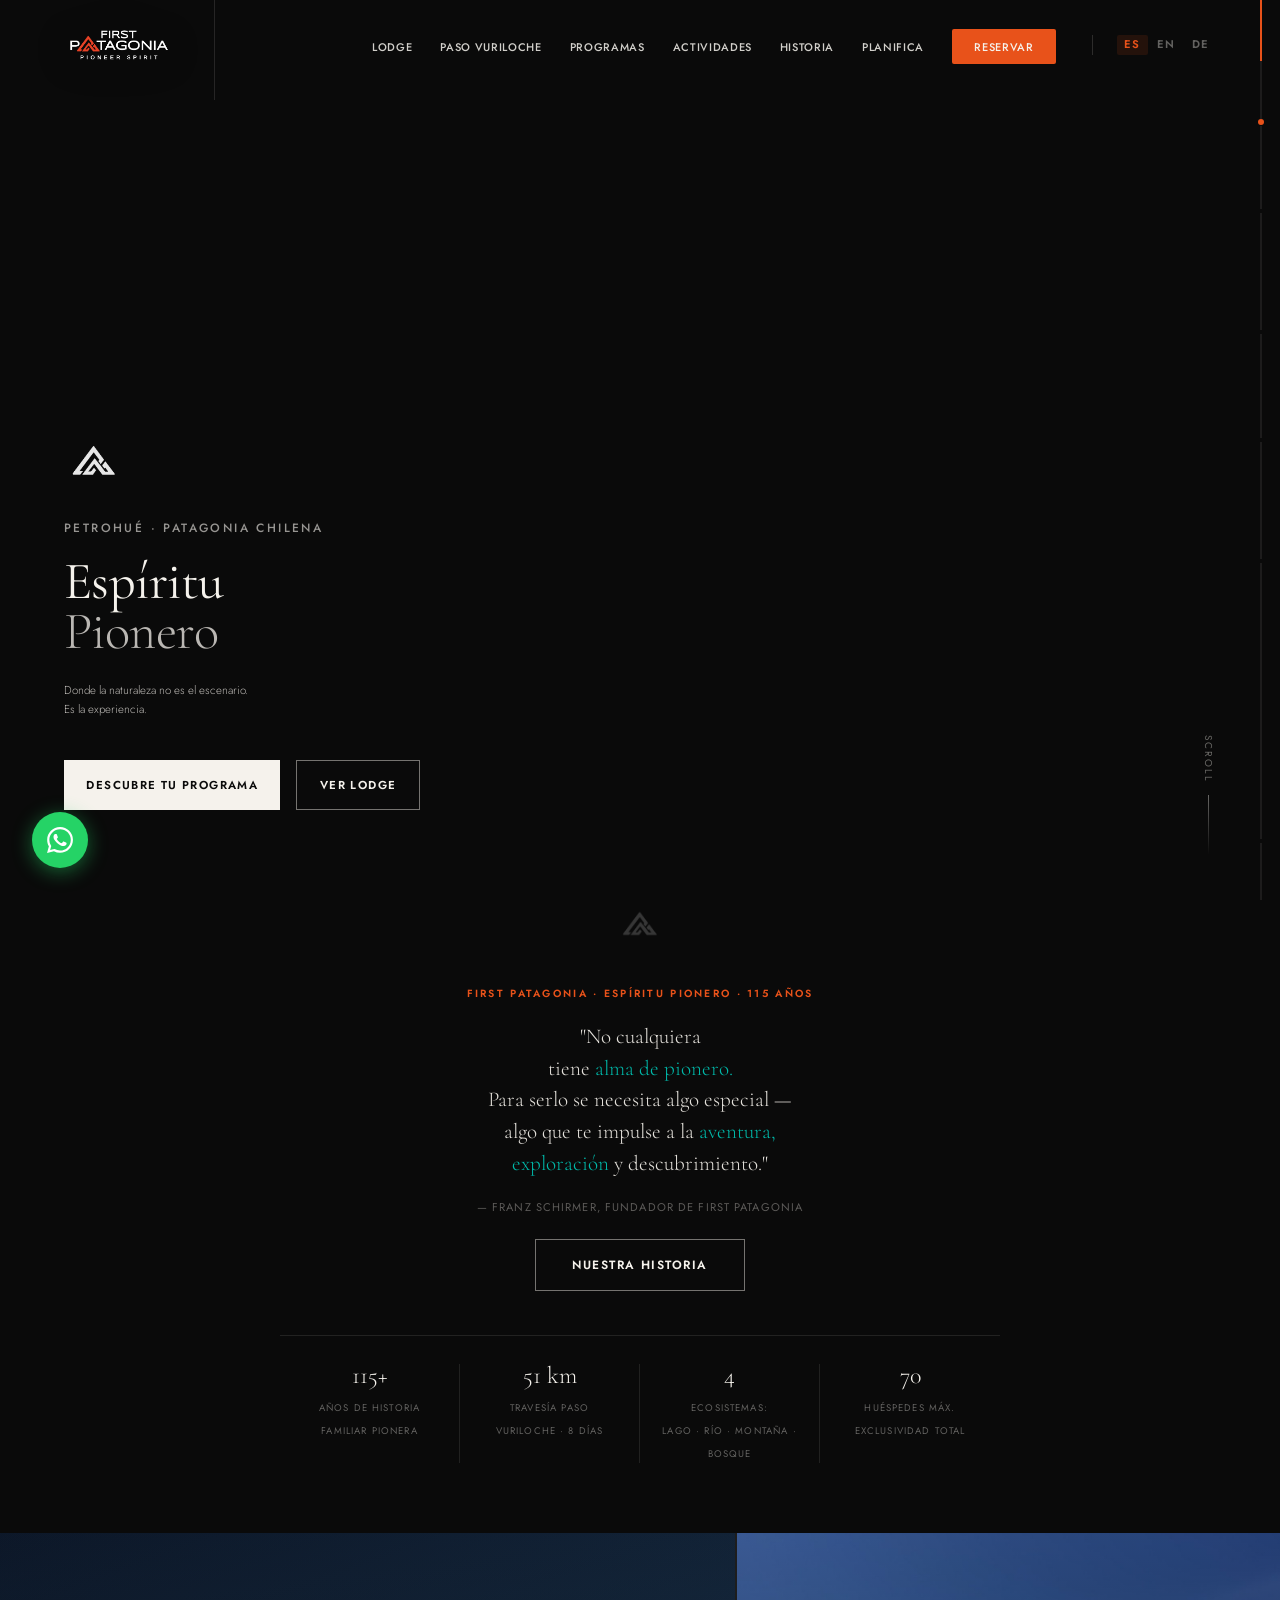
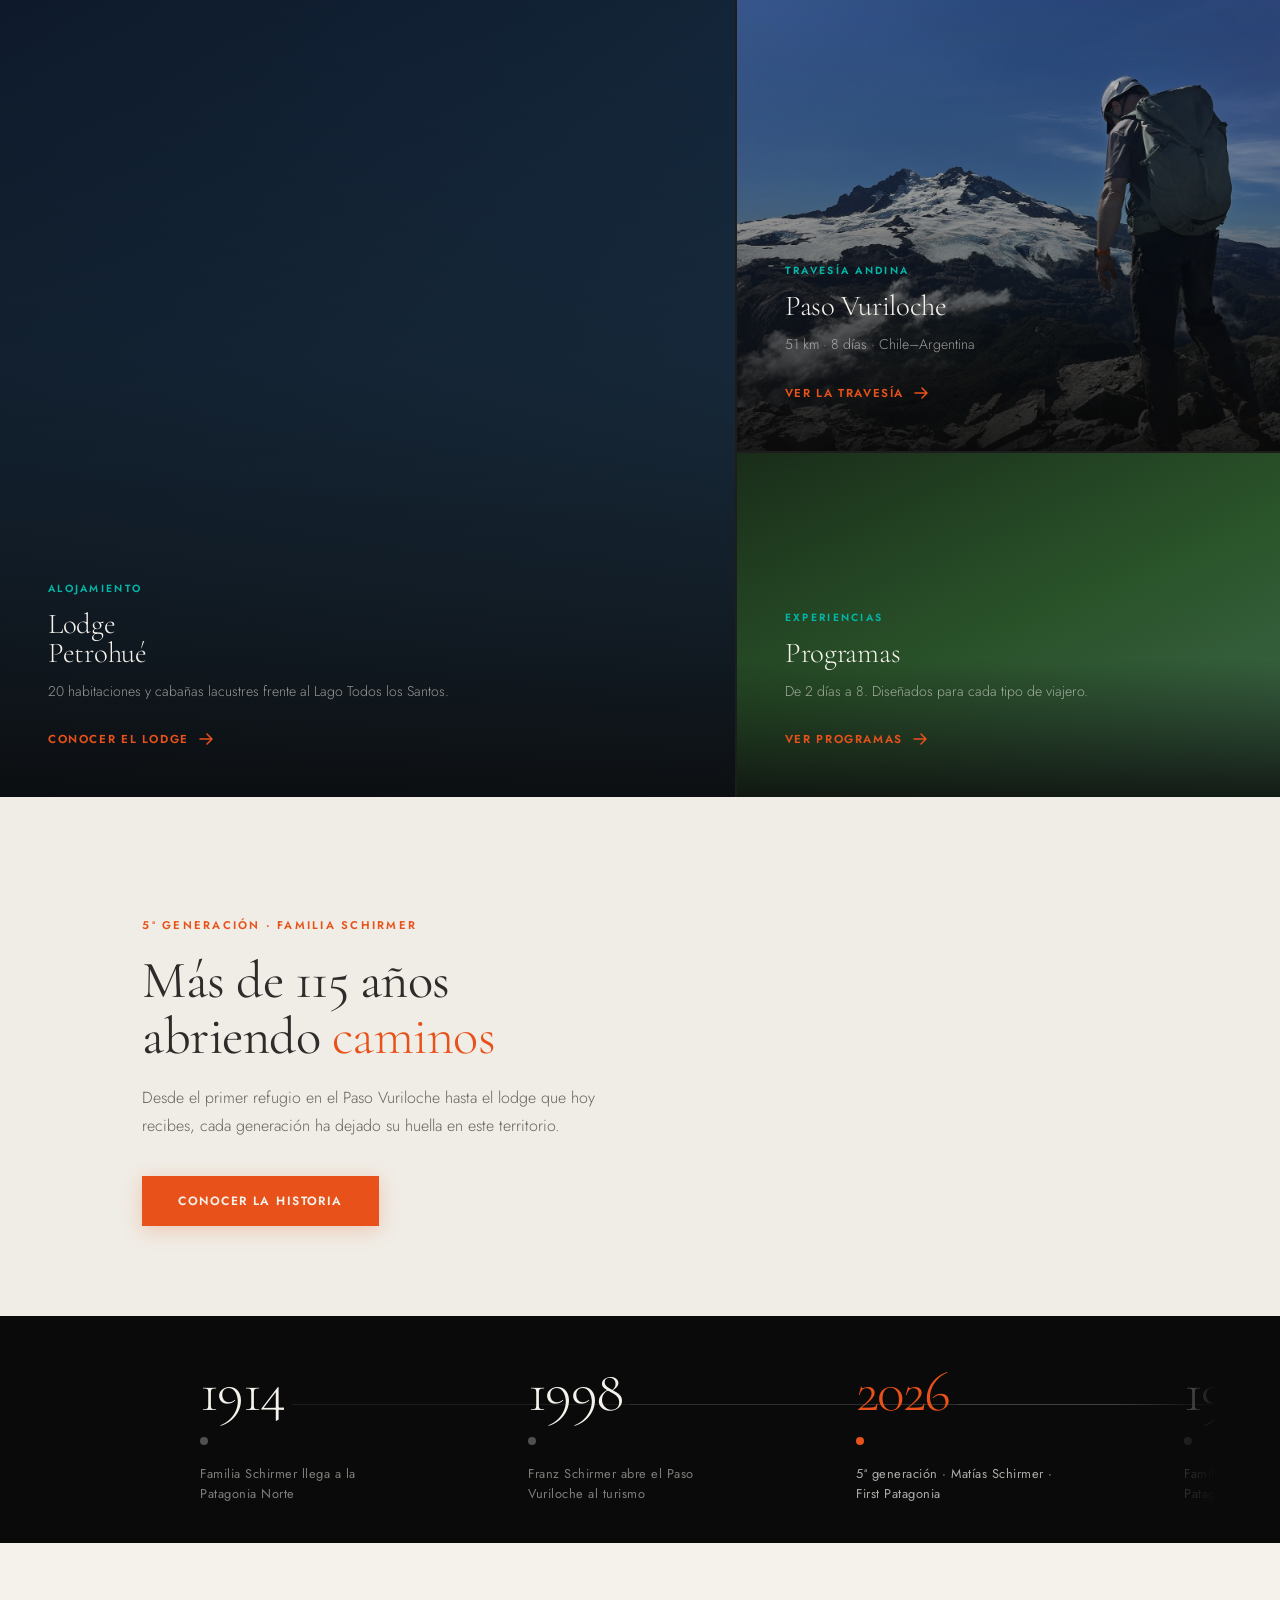
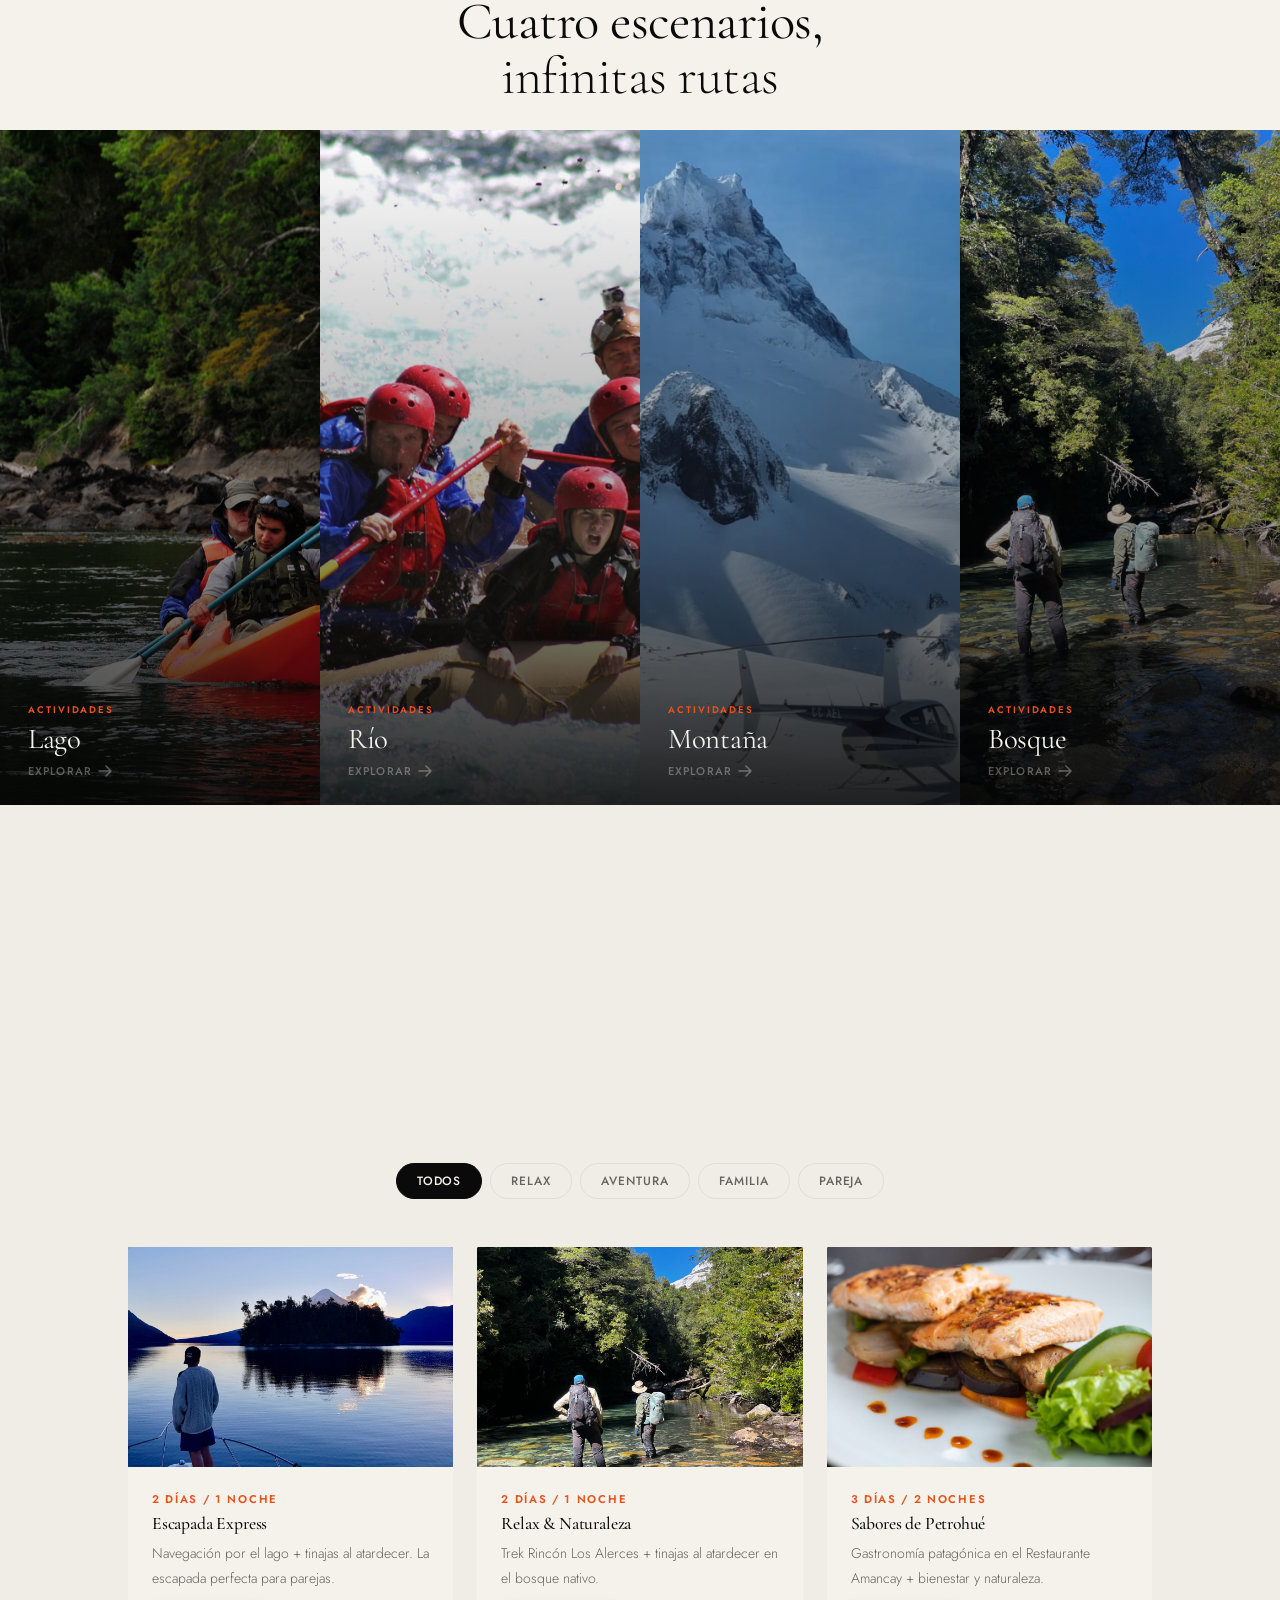
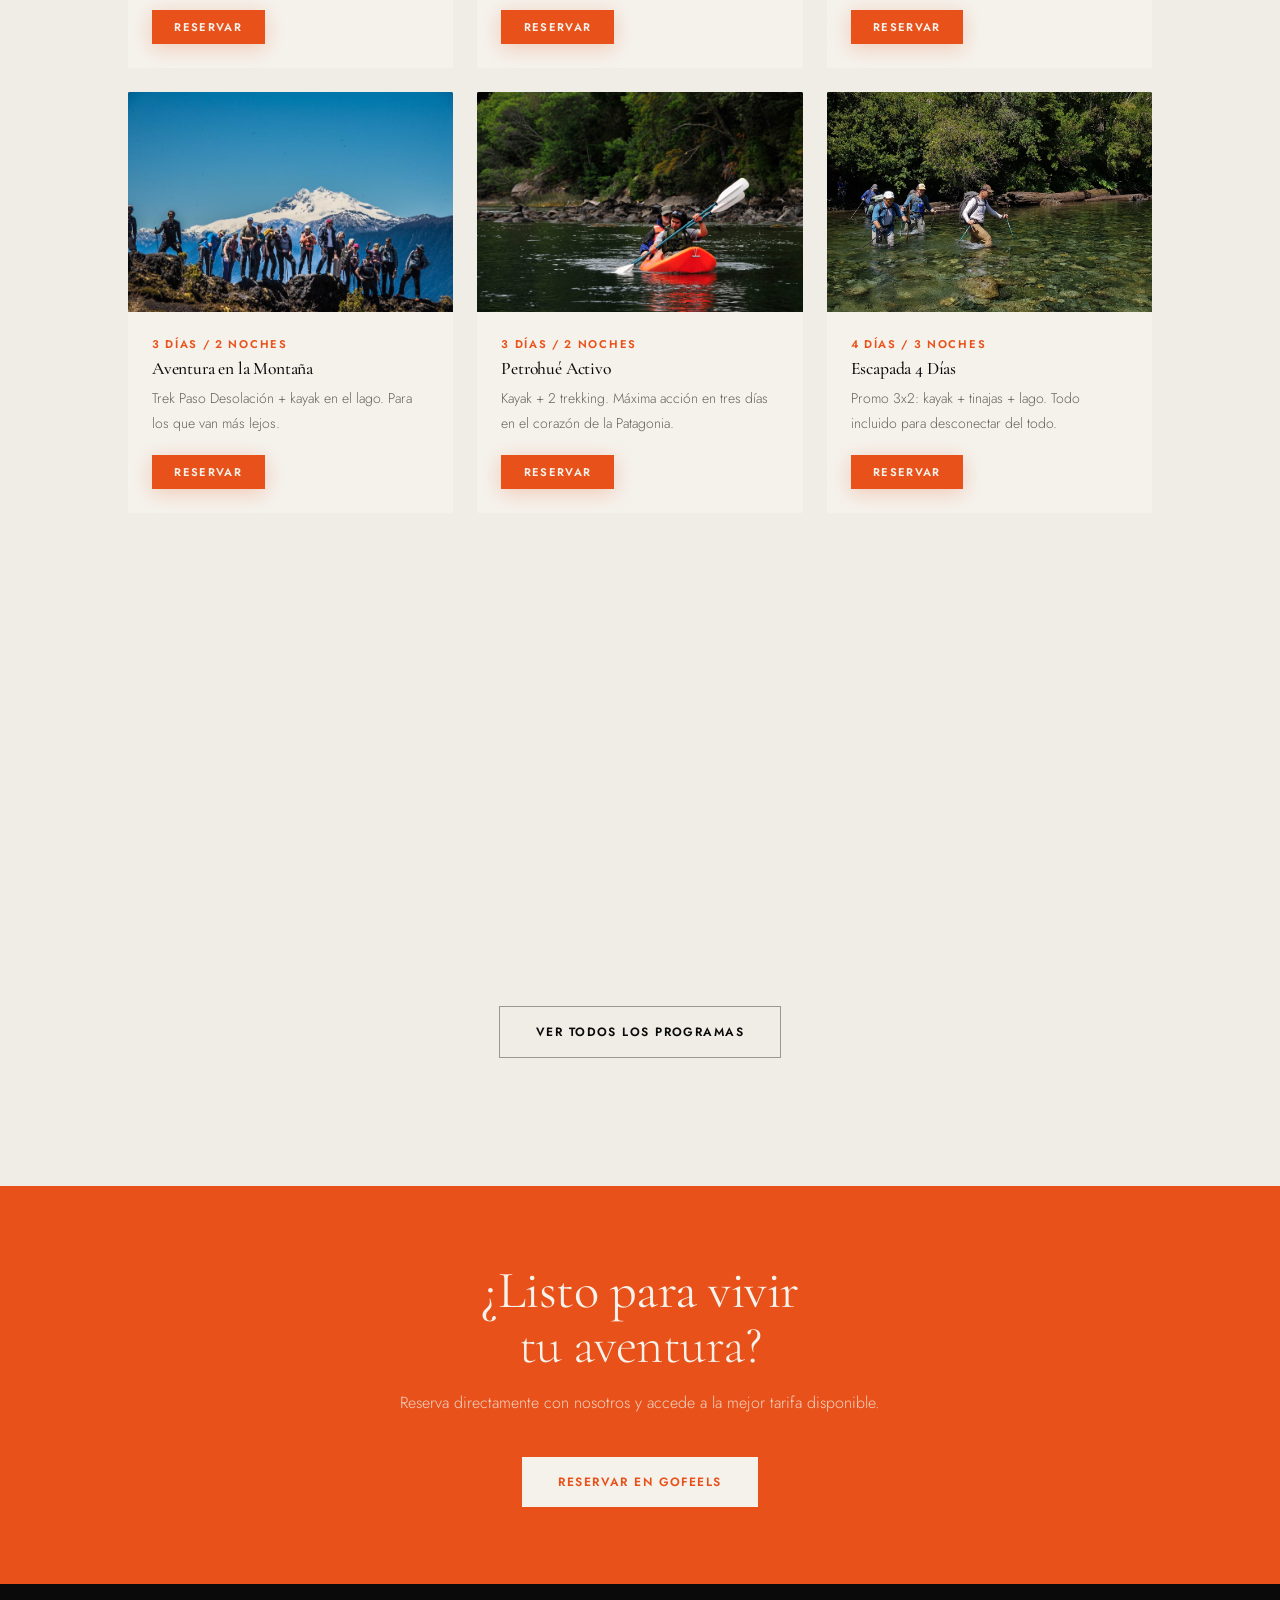
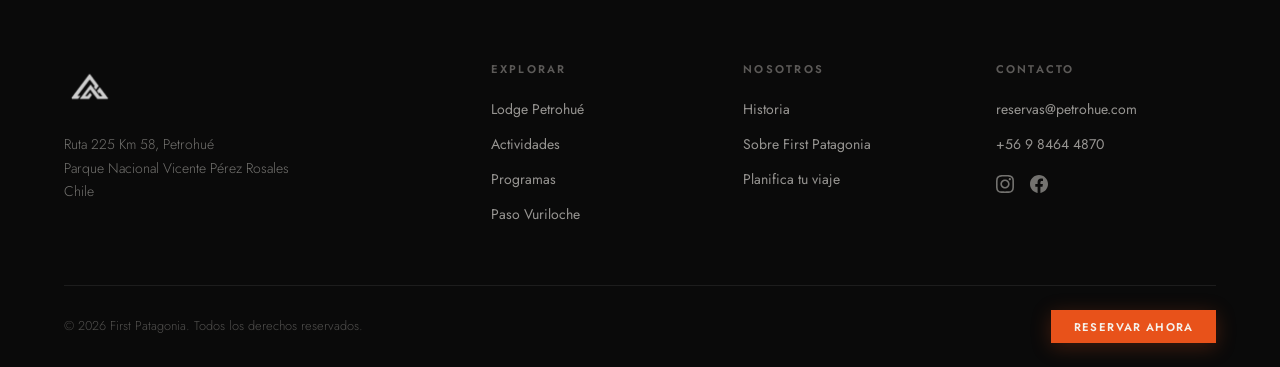
==== commit d42091bc: "Remove house music engine and fix footer nav labels in EN/DE Co-Authored-By: Claude Sonnet 4.6 <nore" ====
--- a/index.html
+++ b/index.html
@@ -502,12 +502,6 @@
     </div>
   </footer>
 
-  <!-- AUDIO TOGGLE -->
-  <button id="audioToggle" class="audio-toggle" aria-label="Activar música">
-    <span class="audio-icon">♩</span>
-    <span class="audio-label">Sonido</span>
-  </button>
-
   <script src="js/i18n.js"></script>
   <script src="js/main.js"></script>
 </body>
--- a/css/style.css
+++ b/css/style.css
@@ -1840,47 +1840,6 @@
 }
 
 /* ============================================================
-   AUDIO TOGGLE
-   ============================================================ */
-.audio-toggle {
-  position: fixed;
-  bottom: 2rem;
-  right: 2rem;
-  z-index: 200;
-  display: flex;
-  align-items: center;
-  gap: 0.5rem;
-  padding: 0.65rem 1.1rem;
-  background: rgba(10,10,10,0.75);
-  backdrop-filter: blur(10px);
-  border: 1px solid rgba(255,255,255,0.12);
-  border-radius: 100px;
-  cursor: pointer;
-  transition: all var(--transition);
-}
-.audio-toggle:hover {
-  border-color: rgba(255,255,255,0.3);
-  background: rgba(10,10,10,0.9);
-}
-.audio-toggle.playing {
-  border-color: var(--orange);
-}
-.audio-icon {
-  font-size: 1rem;
-  color: var(--white);
-  line-height: 1;
-}
-.audio-label {
-  font-size: 0.65rem;
-  font-weight: 500;
-  letter-spacing: 0.15em;
-  text-transform: uppercase;
-  color: rgba(245,242,236,0.55);
-}
-.audio-toggle.playing .audio-label {
-  color: var(--orange);
-}
-
 /* ============================================================
    SCROLL ANIMATIONS
    ============================================================ */
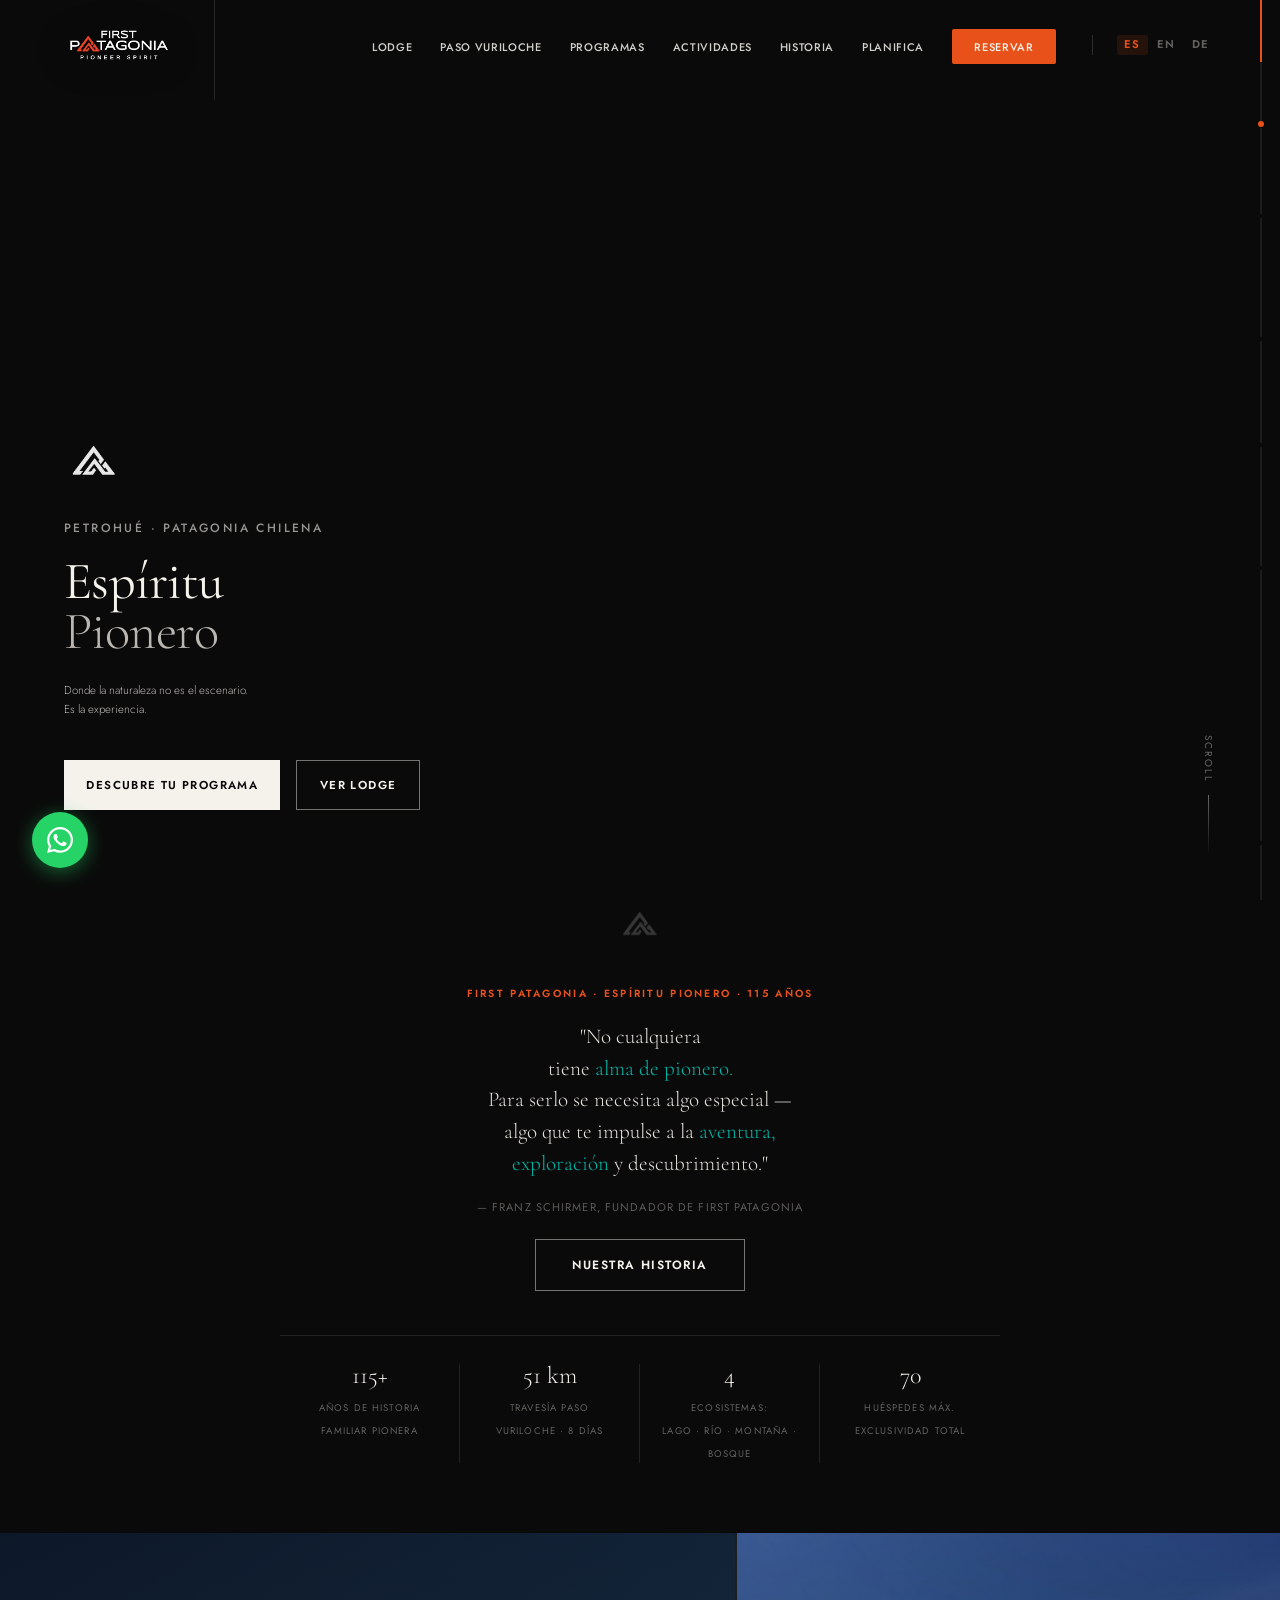
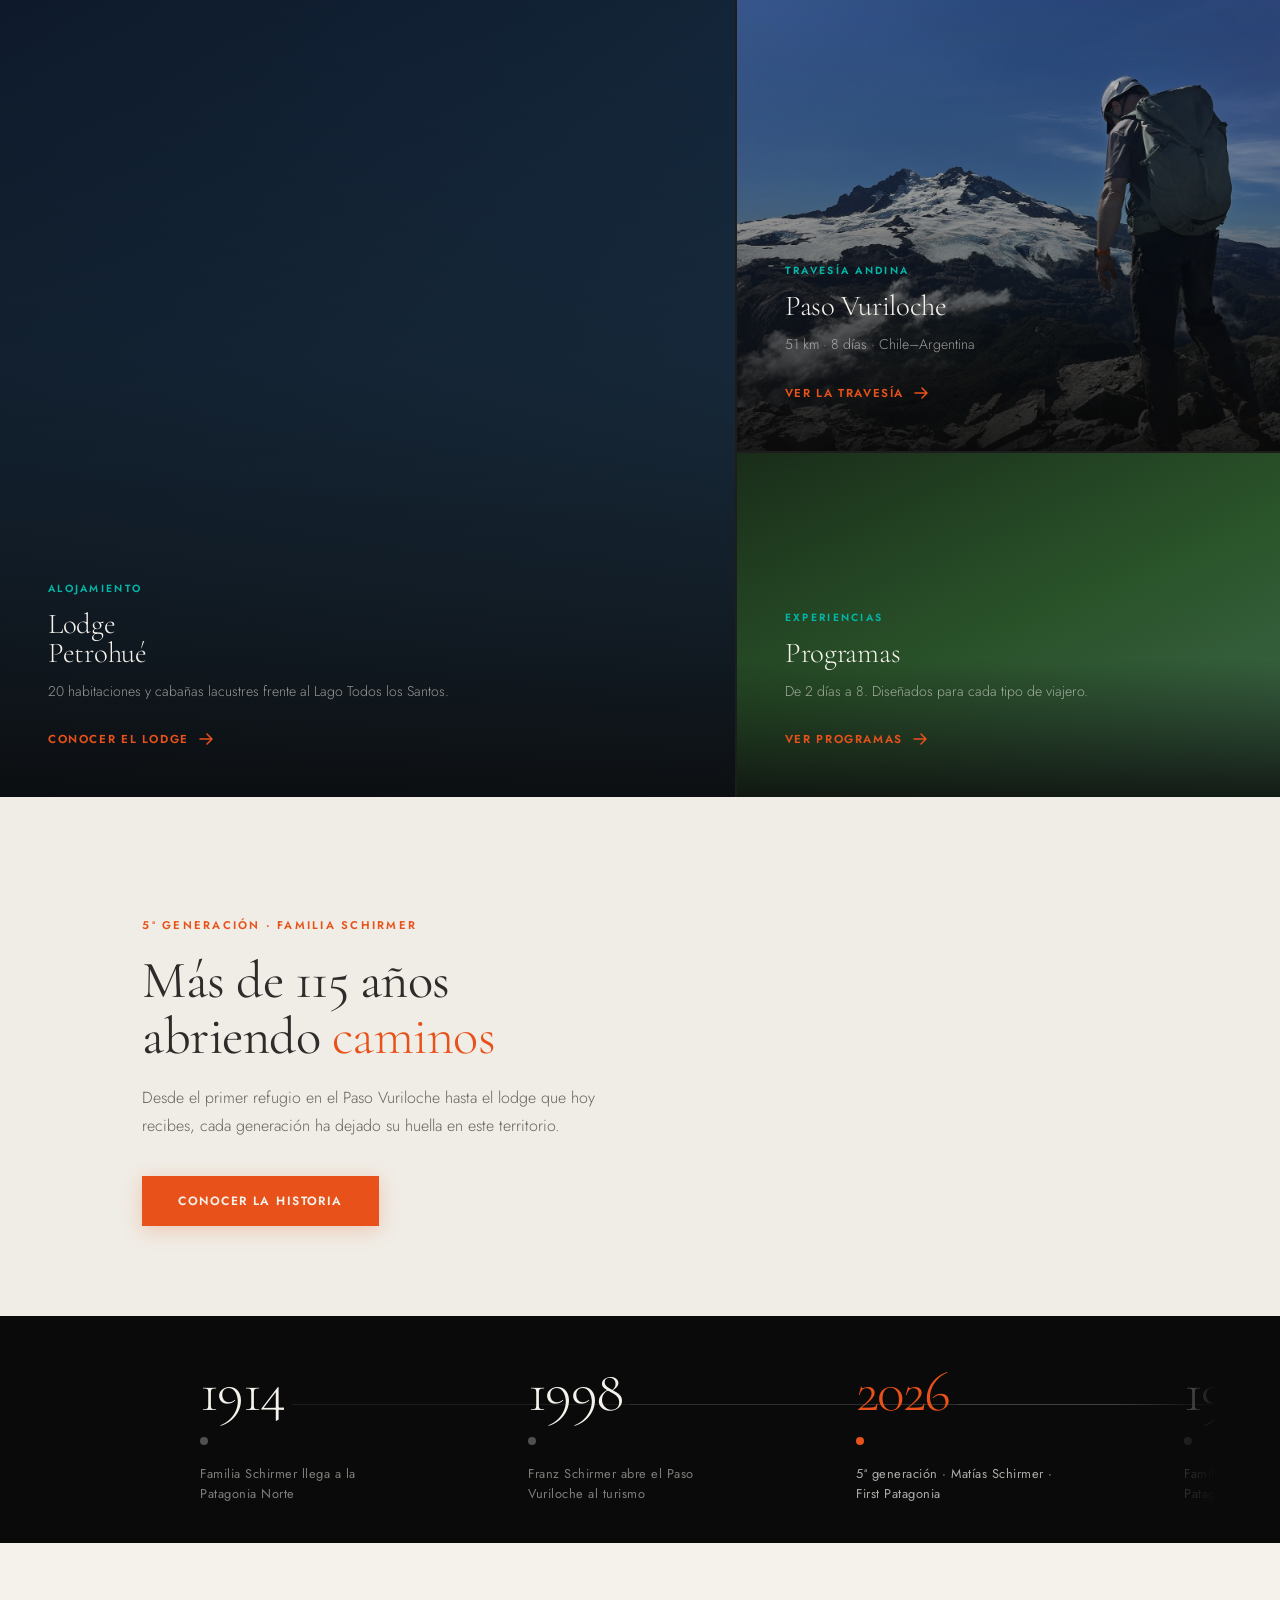
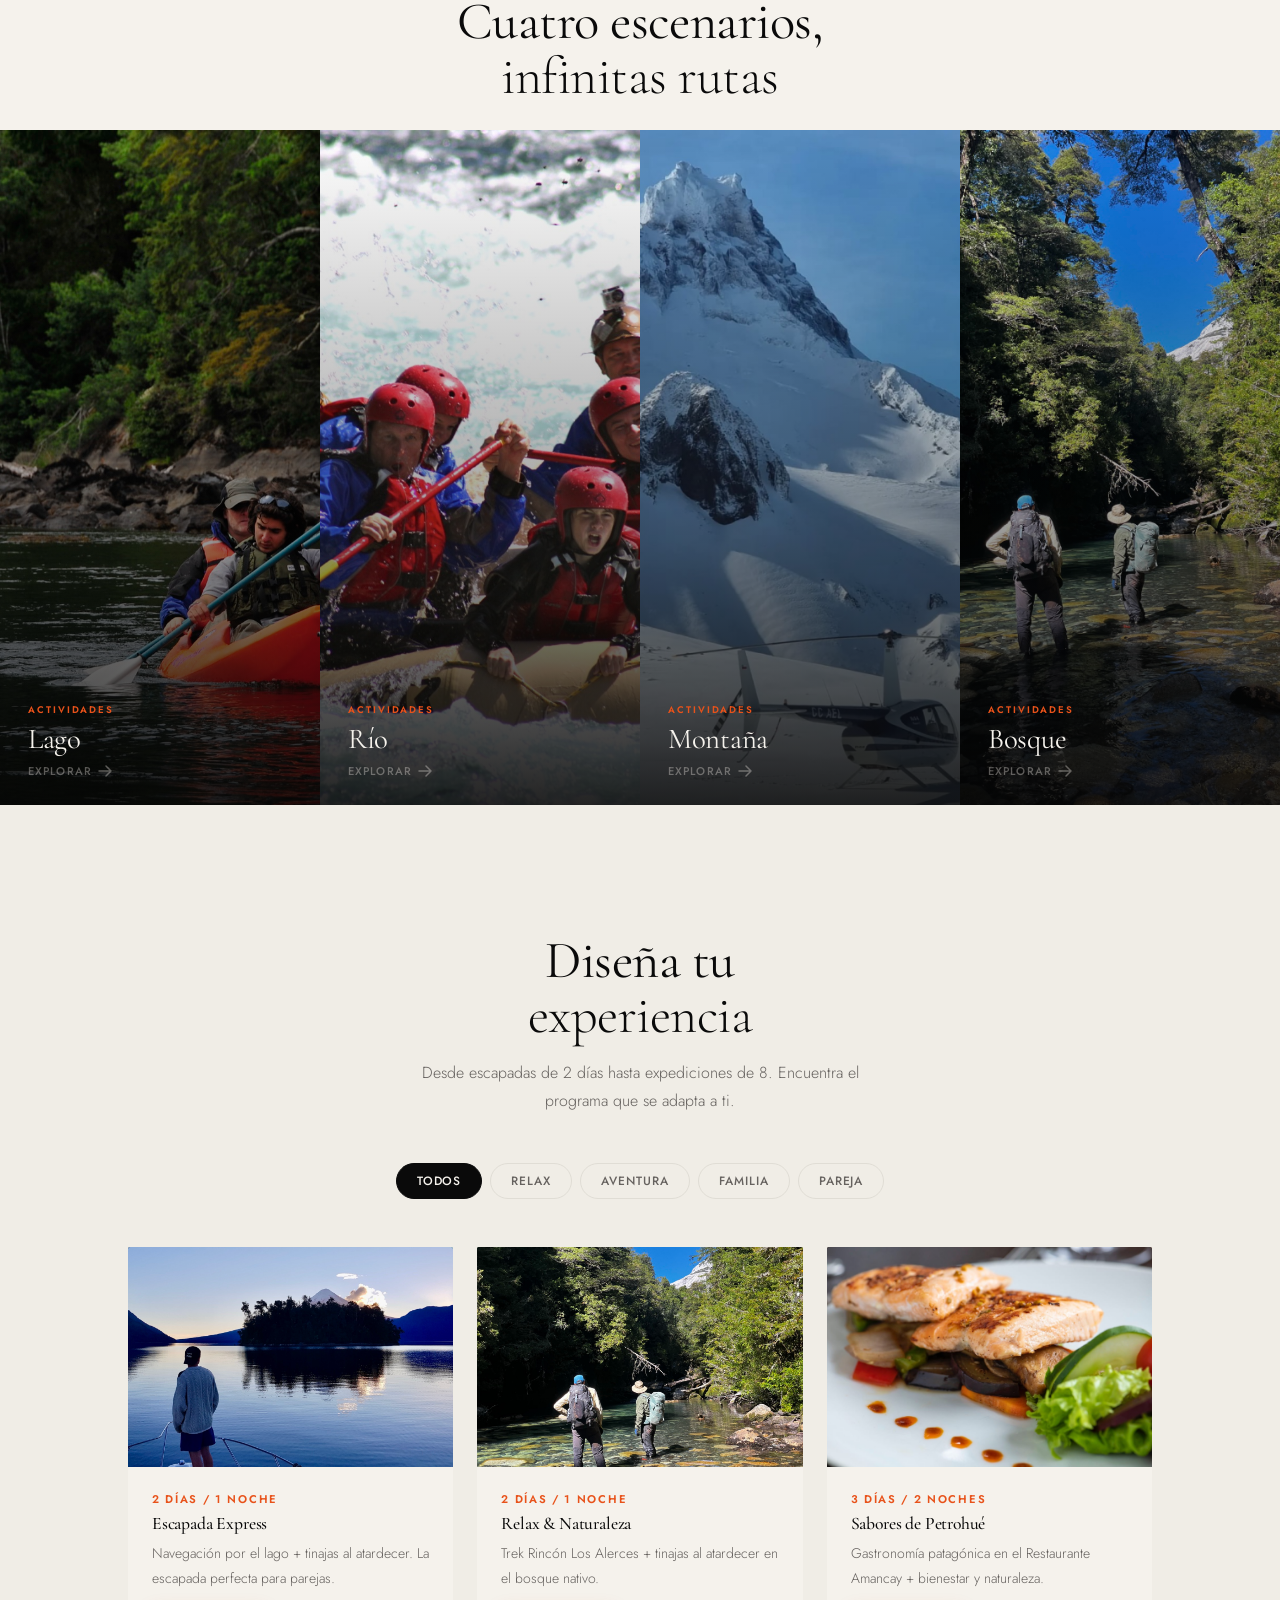
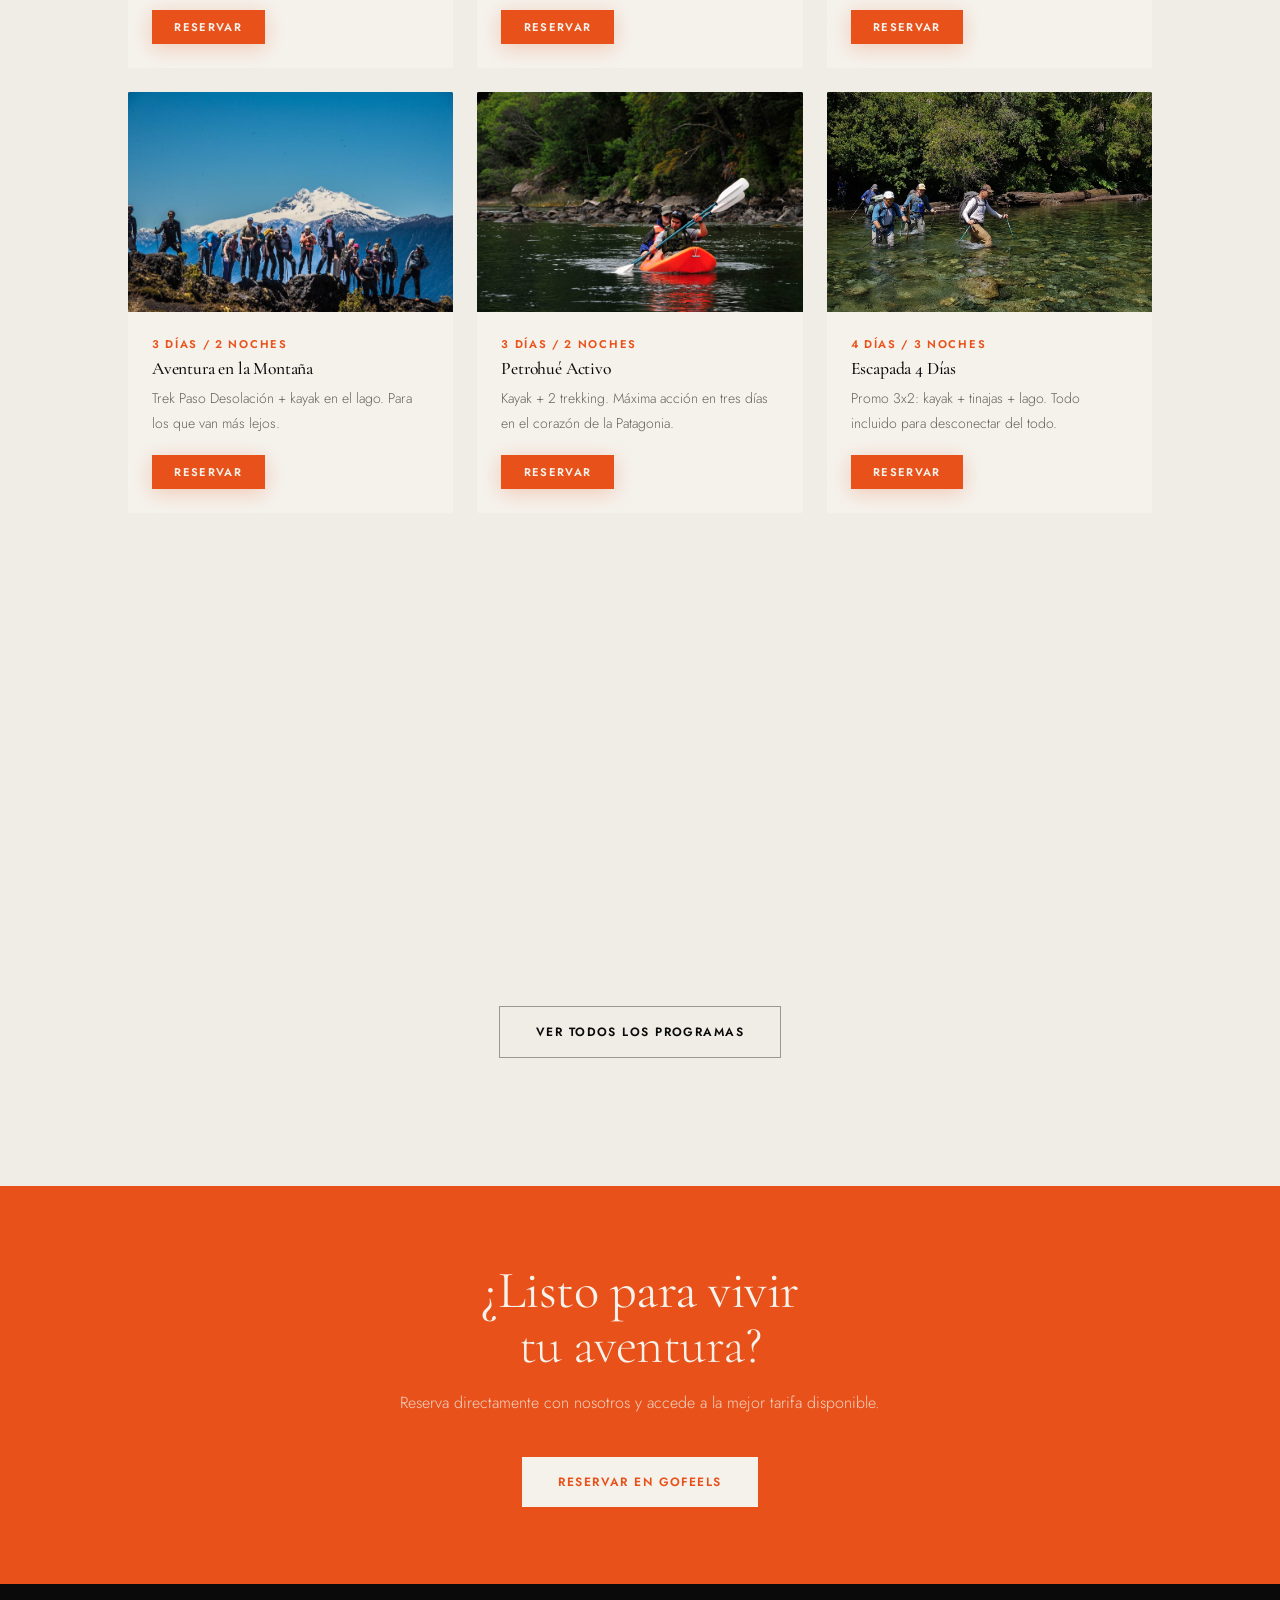
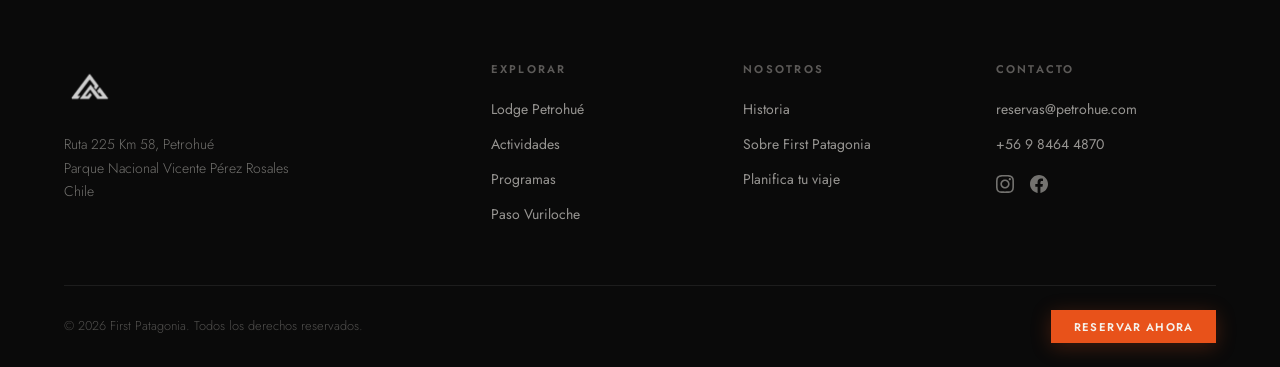
==== commit 97f9b23f: "Fix 5 system issues: sobre.html i18n, active nav, OG tags, language FOUC, nav data-i18n - sobre.html" ====
--- a/index.html
+++ b/index.html
@@ -5,10 +5,17 @@
   <meta name="viewport" content="width=device-width, initial-scale=1.0">
   <title>First Patagonia — Lodge Petrohué, Patagonia Chilena</title>
   <meta name="description" content="Vive el Espíritu Pionero en Petrohué. Lodge, Paso Vuriloche y experiencias únicas en el Parque Nacional Vicente Pérez Rosales, Patagonia chilena.">
+  <!-- Open Graph -->
+  <meta property="og:type"        content="website">
+  <meta property="og:title"       content="First Patagonia — Lodge Petrohué, Patagonia Chilena">
+  <meta property="og:description" content="Vive el Espíritu Pionero en Petrohué. Lodge, Paso Vuriloche y experiencias únicas en el Parque Nacional Vicente Pérez Rosales, Patagonia chilena.">
+  <meta property="og:image"       content="https://www.petrohue.com/assets/act-heli.jpg">
+  <meta name="twitter:card"       content="summary_large_image">
   <link rel="preconnect" href="https://fonts.googleapis.com">
   <link rel="preconnect" href="https://fonts.gstatic.com" crossorigin>
   <link href="https://fonts.googleapis.com/css2?family=Cormorant+Garamond:ital,wght@0,300;0,400;0,500;0,600;1,300;1,400;1,500&family=Jost:wght@300;400;500;600&display=swap" rel="stylesheet">
   <link rel="stylesheet" href="css/style.css">
+  <script>document.documentElement.classList.add('i18n-loading');</script>
 </head>
 <body>
 
--- a/css/style.css
+++ b/css/style.css
@@ -27,6 +27,9 @@
   --transition:  0.4s cubic-bezier(0.25, 0.46, 0.45, 0.94);
 }
 
+/* --- FOUC prevention --- */
+.i18n-loading body { visibility: hidden; }
+
 /* --- Reset --- */
 *, *::before, *::after { box-sizing: border-box; margin: 0; padding: 0; }
 html { scroll-behavior: smooth; font-size: 16px; }
@@ -144,6 +147,11 @@
   white-space: nowrap;
 }
 .nav__links a:hover { color: var(--white); }
+.nav__links a.nav--active {
+  color: var(--white);
+  border-bottom: 1px solid var(--orange);
+  padding-bottom: 2px;
+}
 
 .nav__cta {
   background: var(--orange) !important;
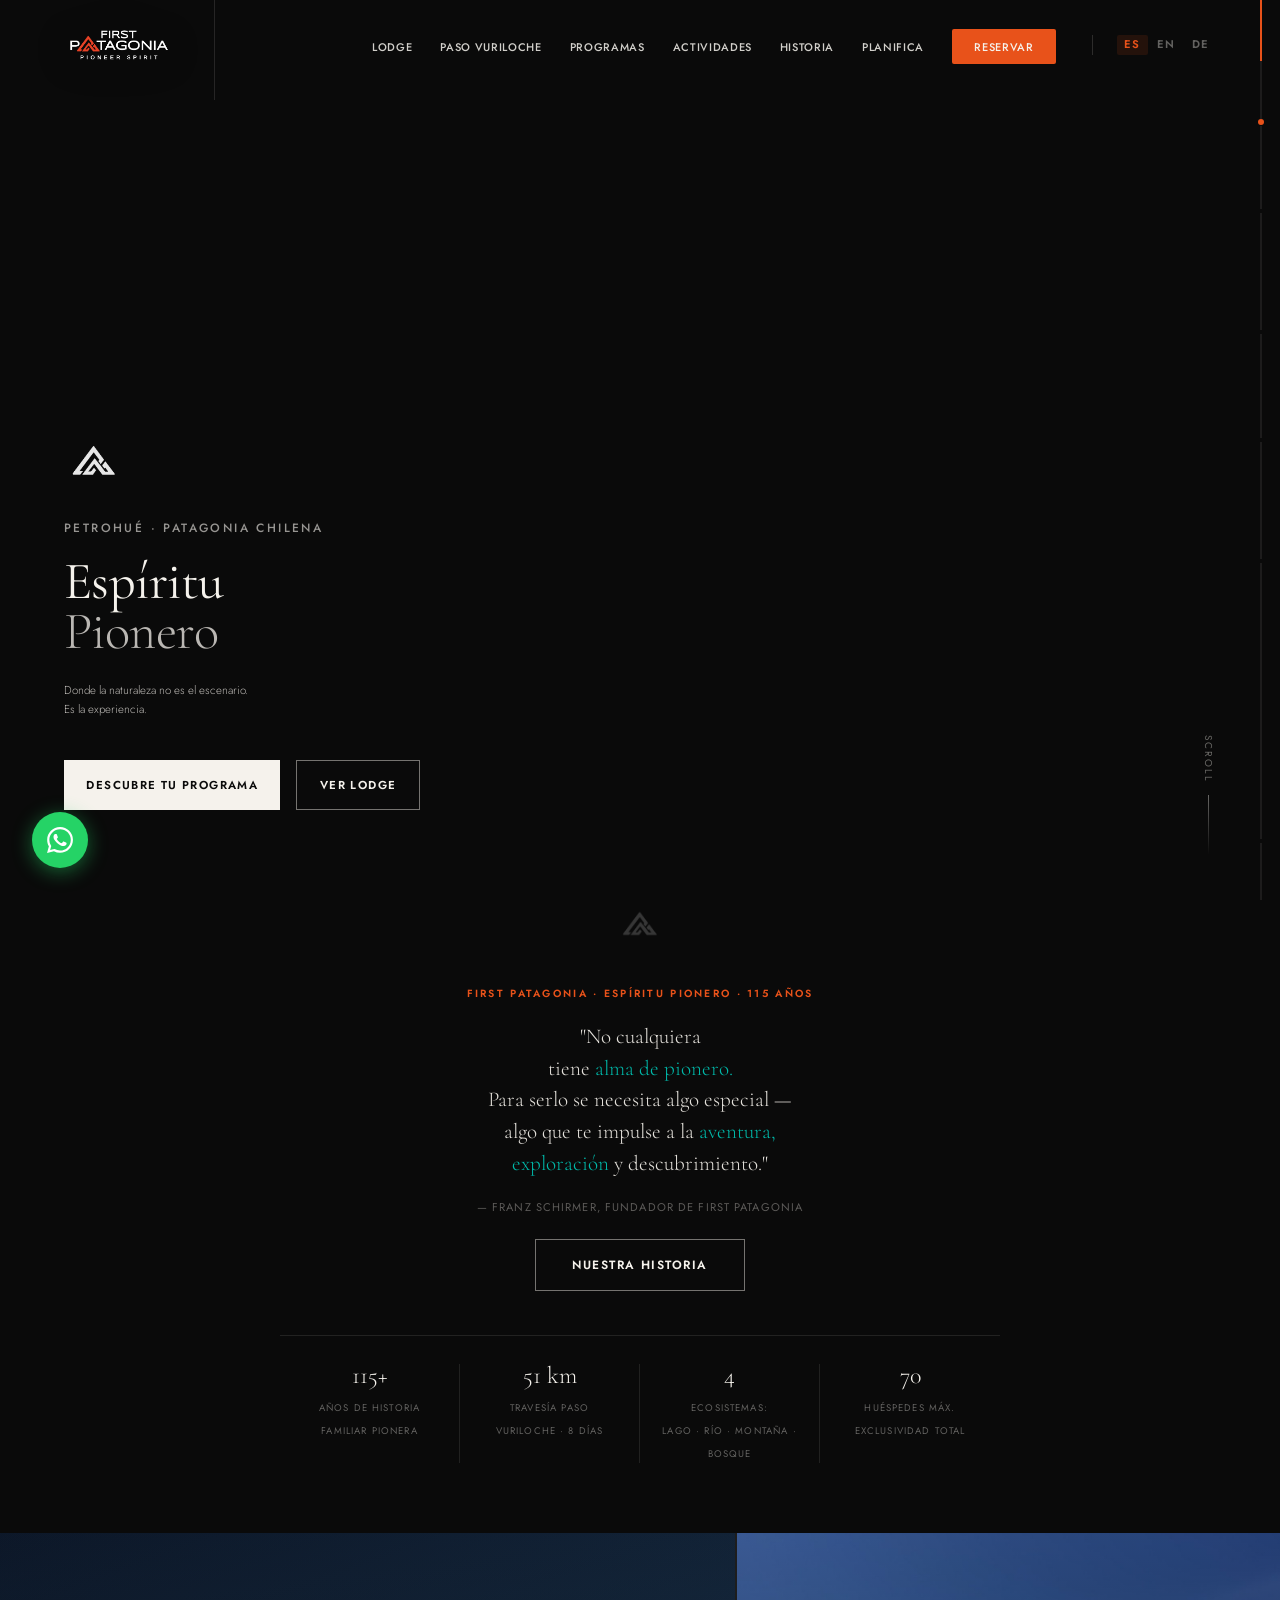
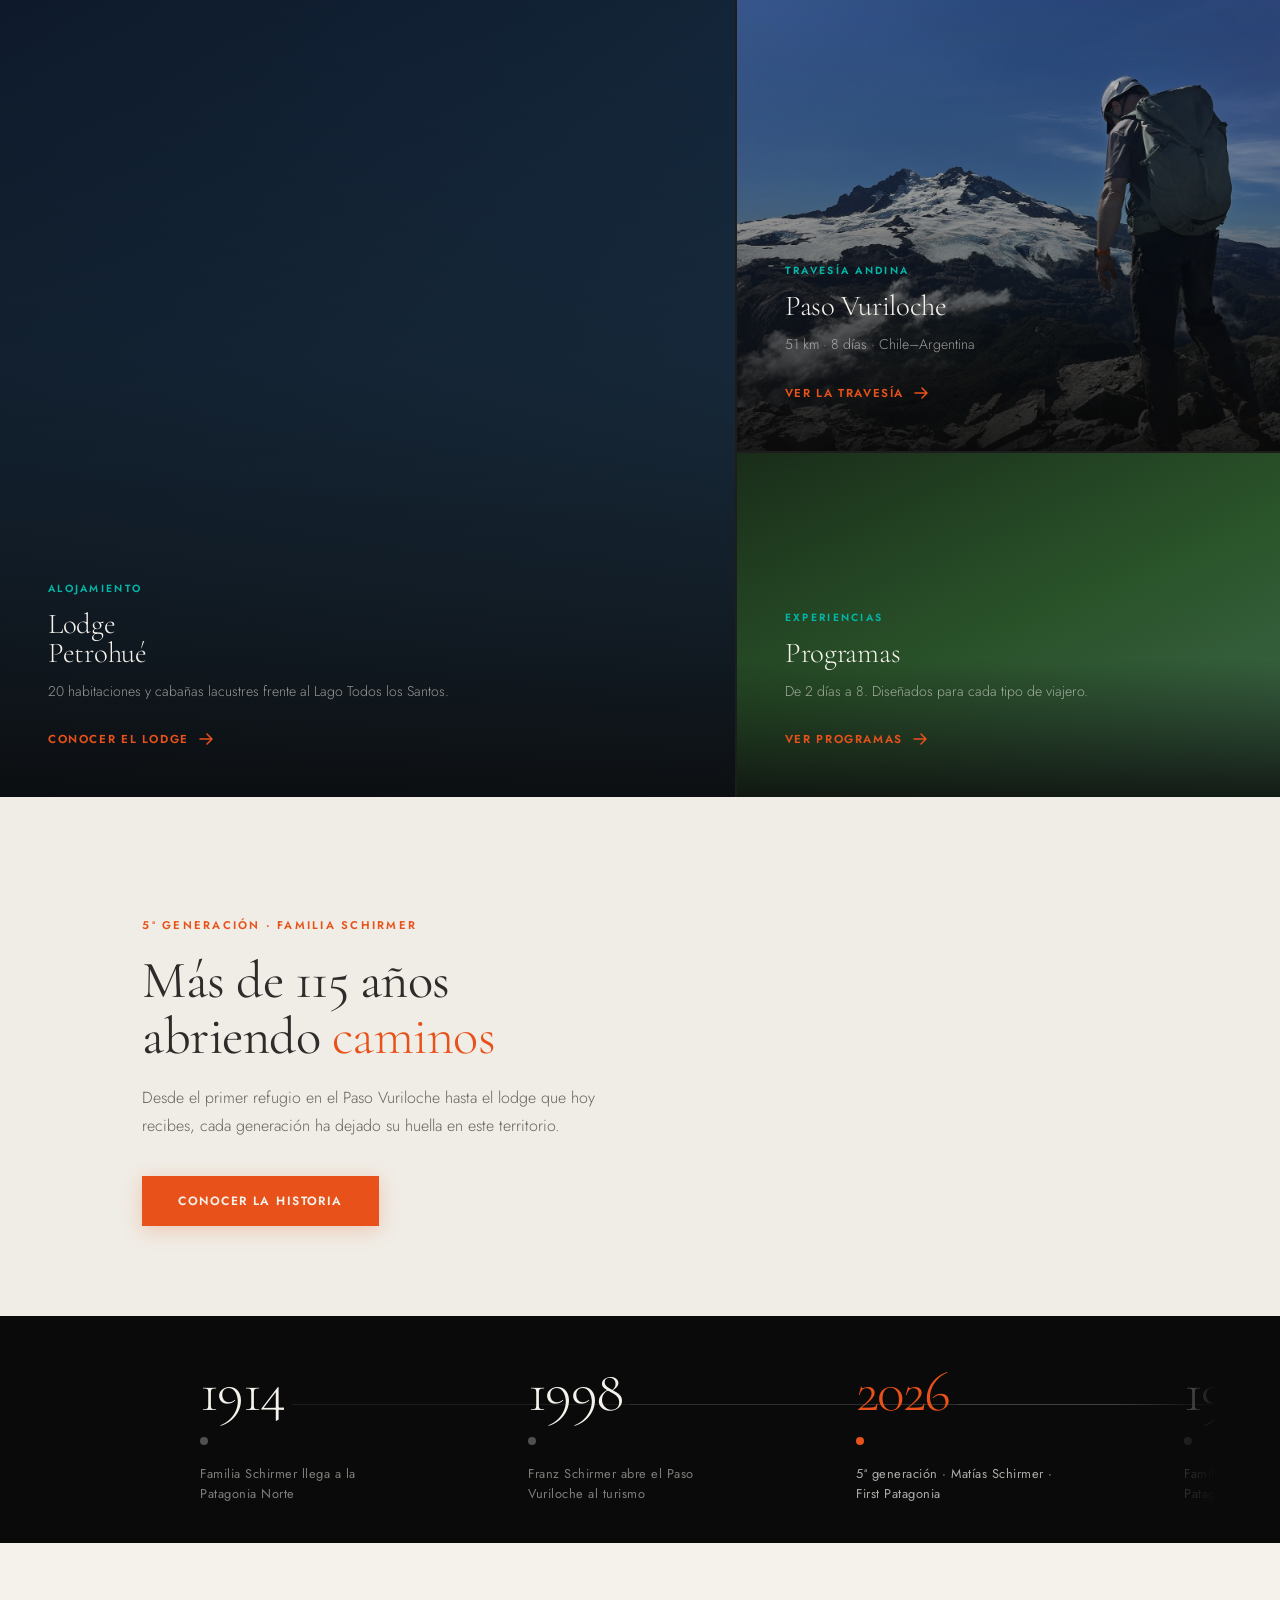
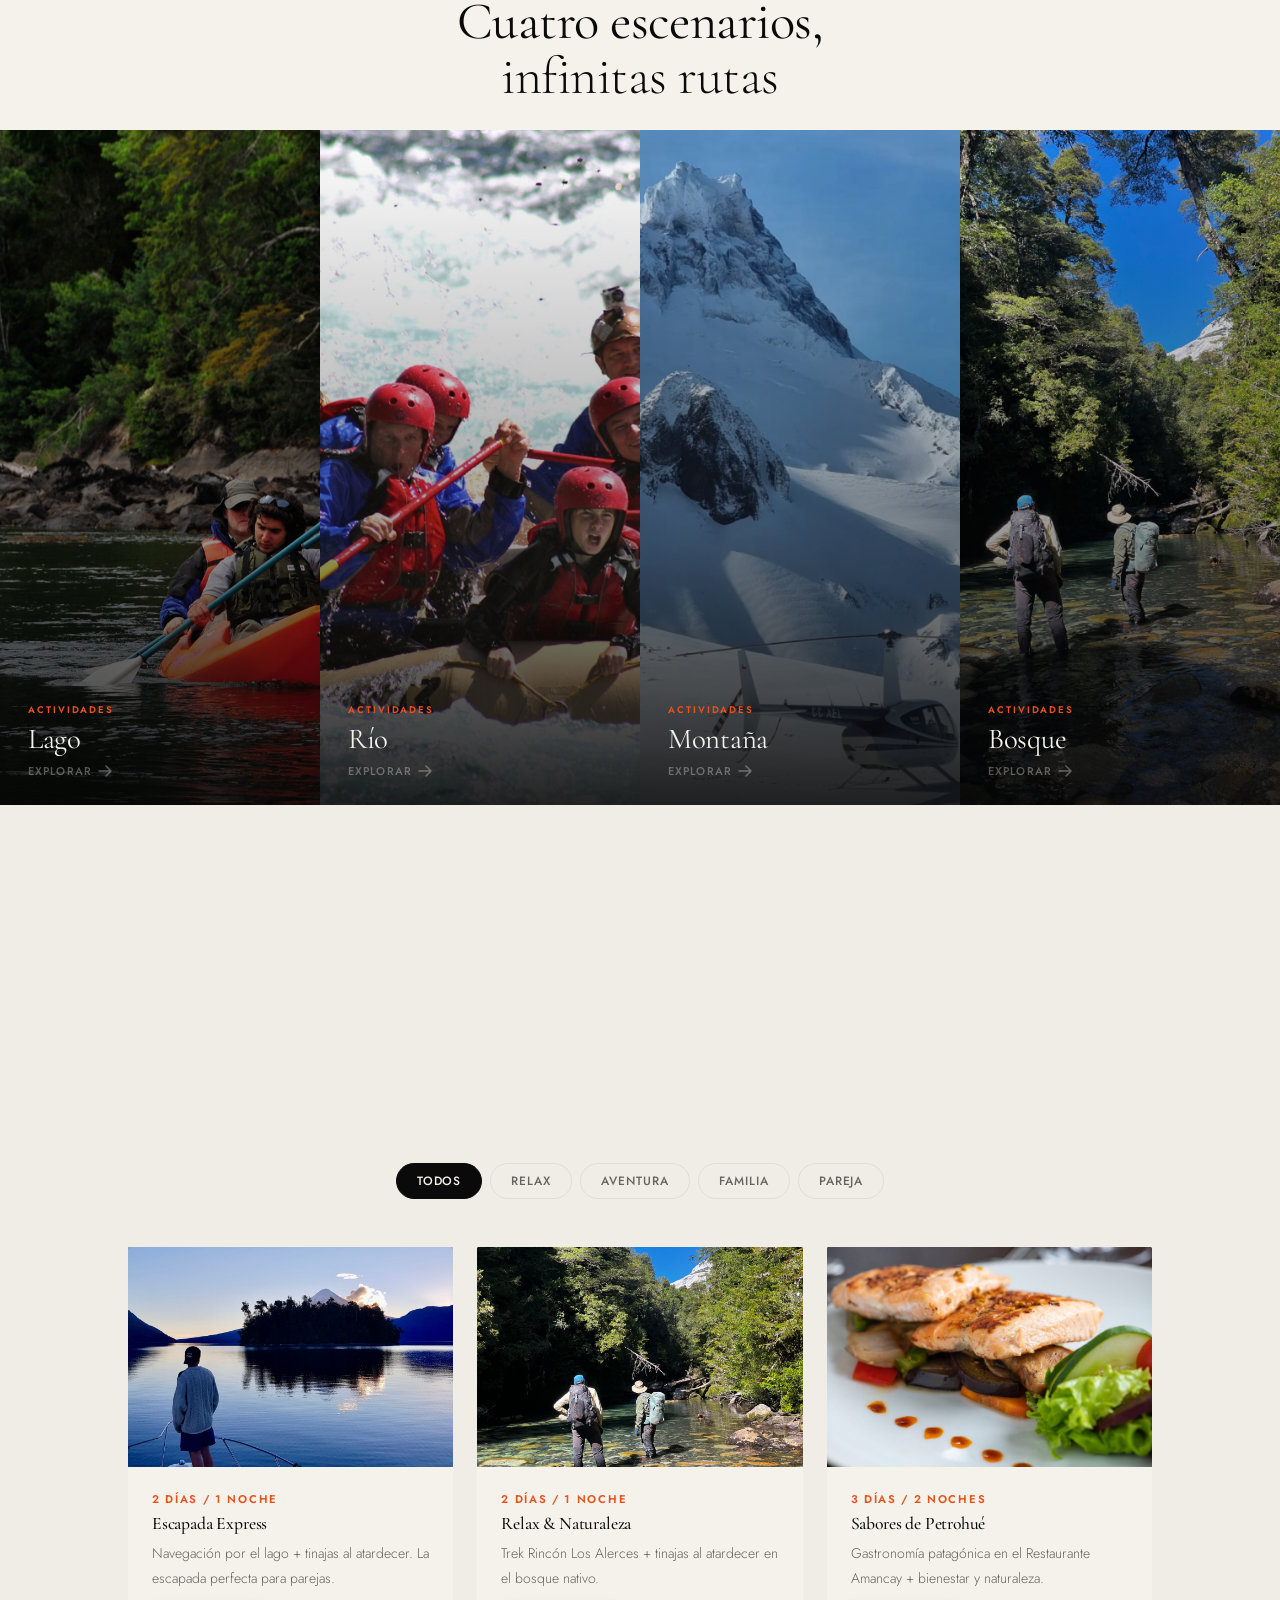
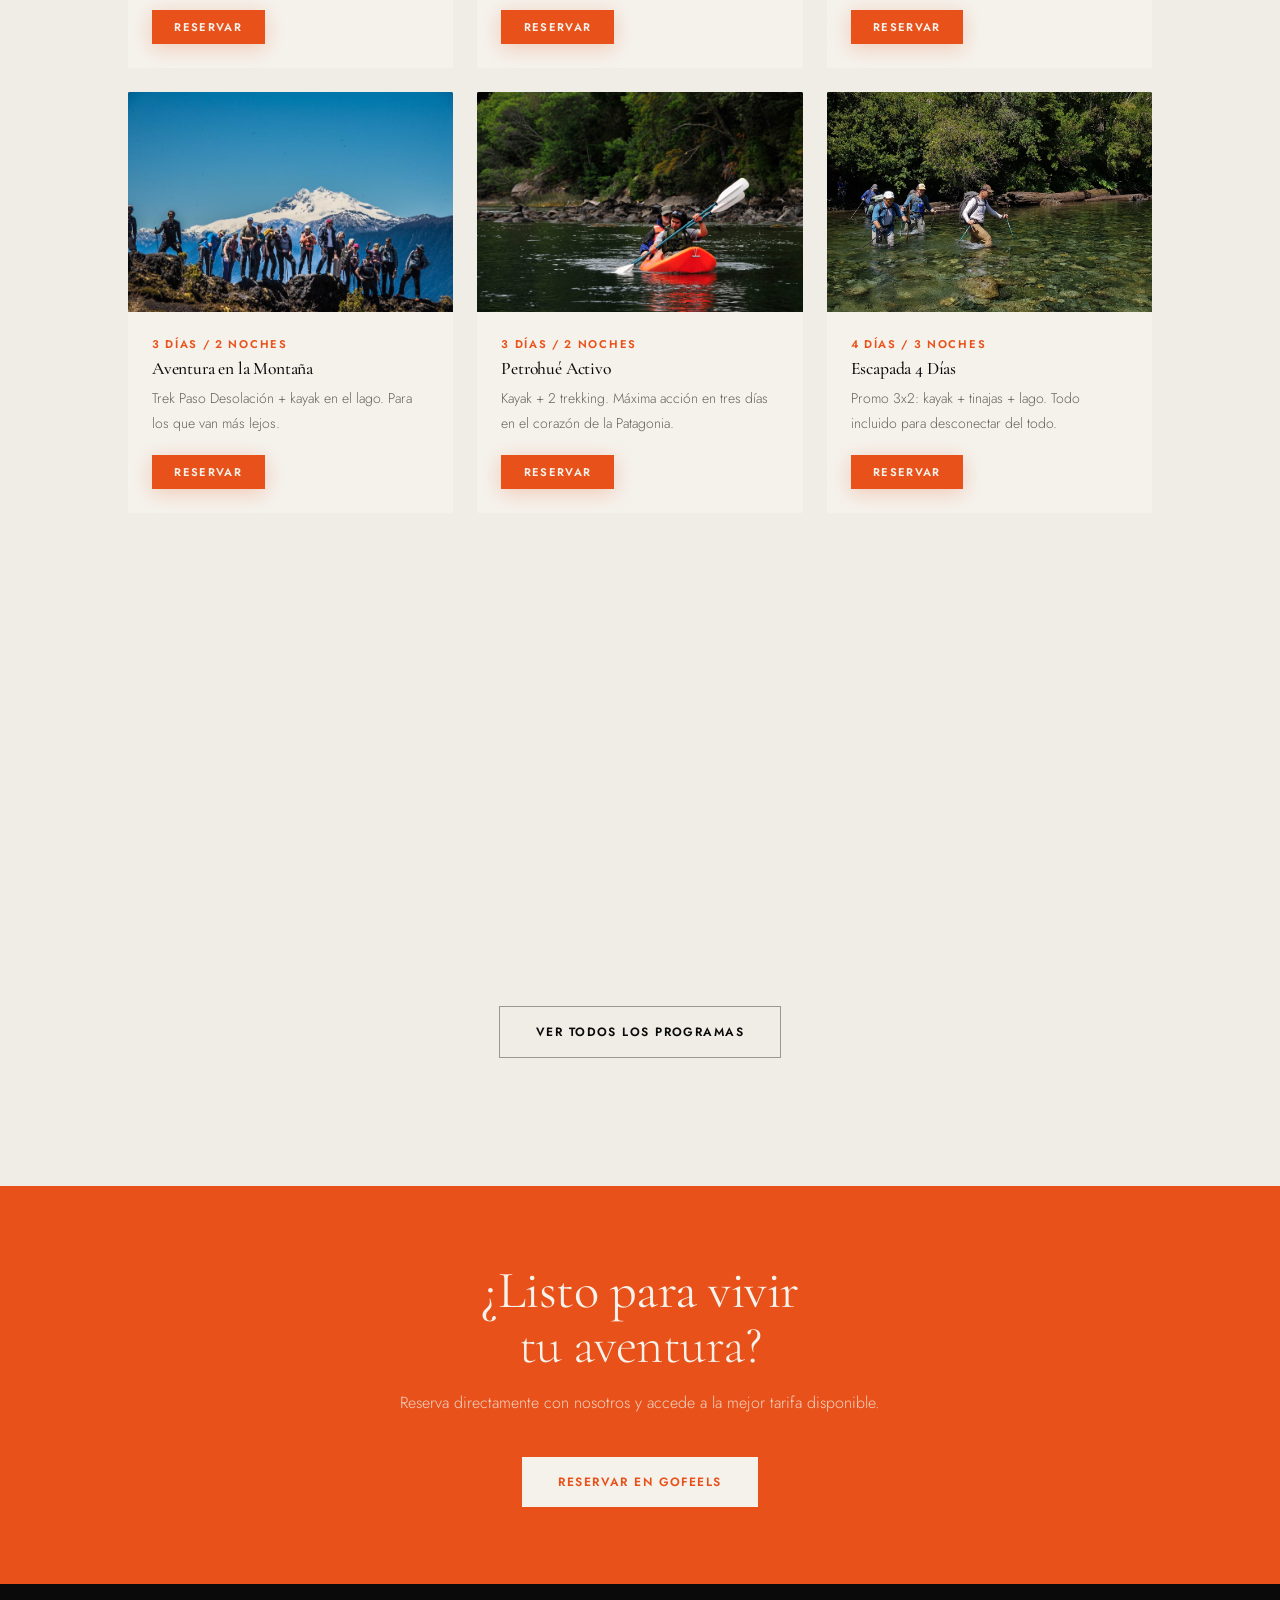
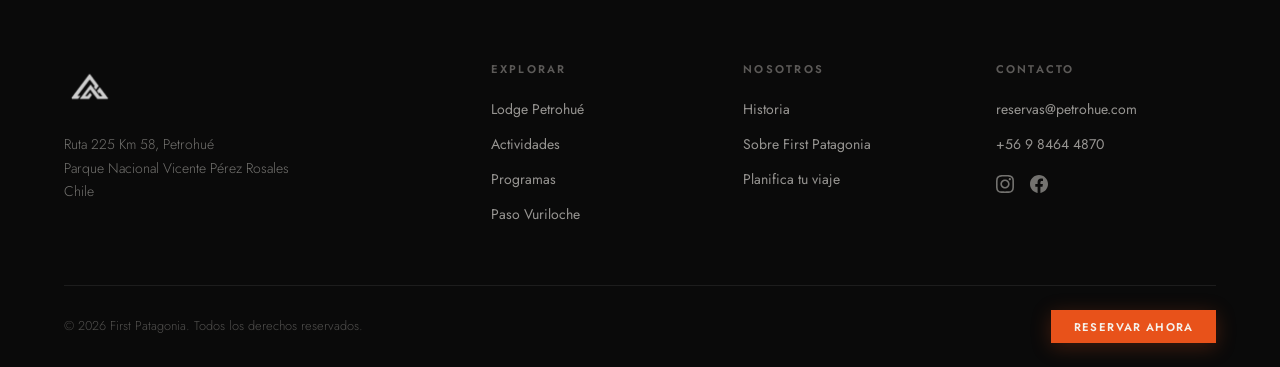
==== commit af6c5f03: "Add data-i18n to nav links on all 7 pages so nav translates in EN/DE Co-Authored-By: Claude Sonnet 4" ====
--- a/index.html
+++ b/index.html
@@ -28,15 +28,15 @@
       <span></span><span></span><span></span>
     </button>
     <ul class="nav__links" id="navLinks">
-      <li><a href="lodge.html">Lodge</a></li>
-      <li><a href="paso-vuriloche.html">Paso Vuriloche</a></li>
-      <li><a href="programas.html">Programas</a></li>
-      <li><a href="actividades.html">Actividades</a></li>
-      <li><a href="espiritupionero.html">Historia</a></li>
-      <li><a href="planifica.html">Planifica</a></li>
+      <li><a href="lodge.html" data-i18n="nav.lodge">Lodge</a></li>
+      <li><a href="paso-vuriloche.html" data-i18n="nav.paso">Paso Vuriloche</a></li>
+      <li><a href="programas.html" data-i18n="nav.prog">Programas</a></li>
+      <li><a href="actividades.html" data-i18n="nav.act">Actividades</a></li>
+      <li><a href="espiritupionero.html" data-i18n="nav.pioneer">Historia</a></li>
+      <li><a href="planifica.html" data-i18n="nav.plan">Planifica</a></li>
       <li>
         <a href="https://reservation.gofeels.com/es/reservation/?CLP&token=c1b1d4d2-d466-4219-bd31-54ea0eeb95b7&rooms"
-           class="nav__cta" target="_blank" rel="noopener">Reservar</a>
+           class="nav__cta" target="_blank" rel="noopener" data-i18n="nav.book">Reservar</a>
       </li>
     </ul>
   </nav>
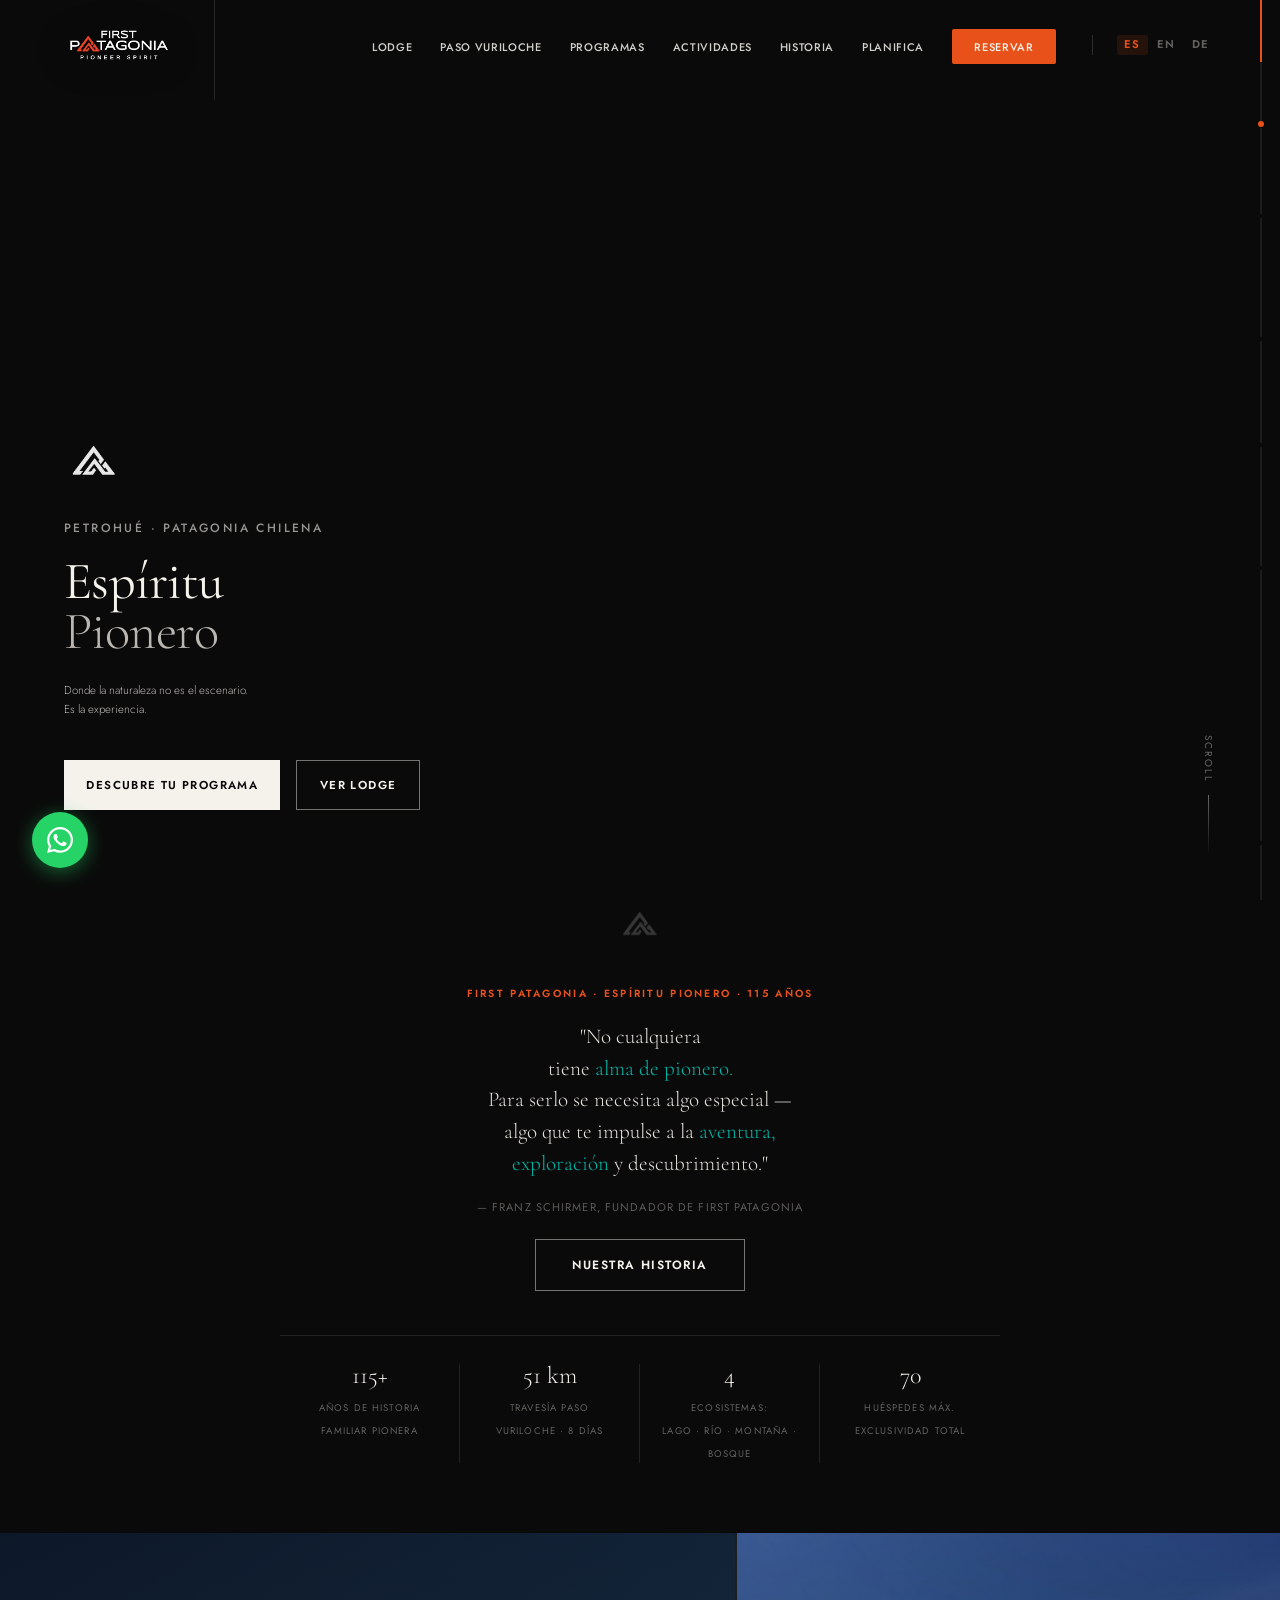
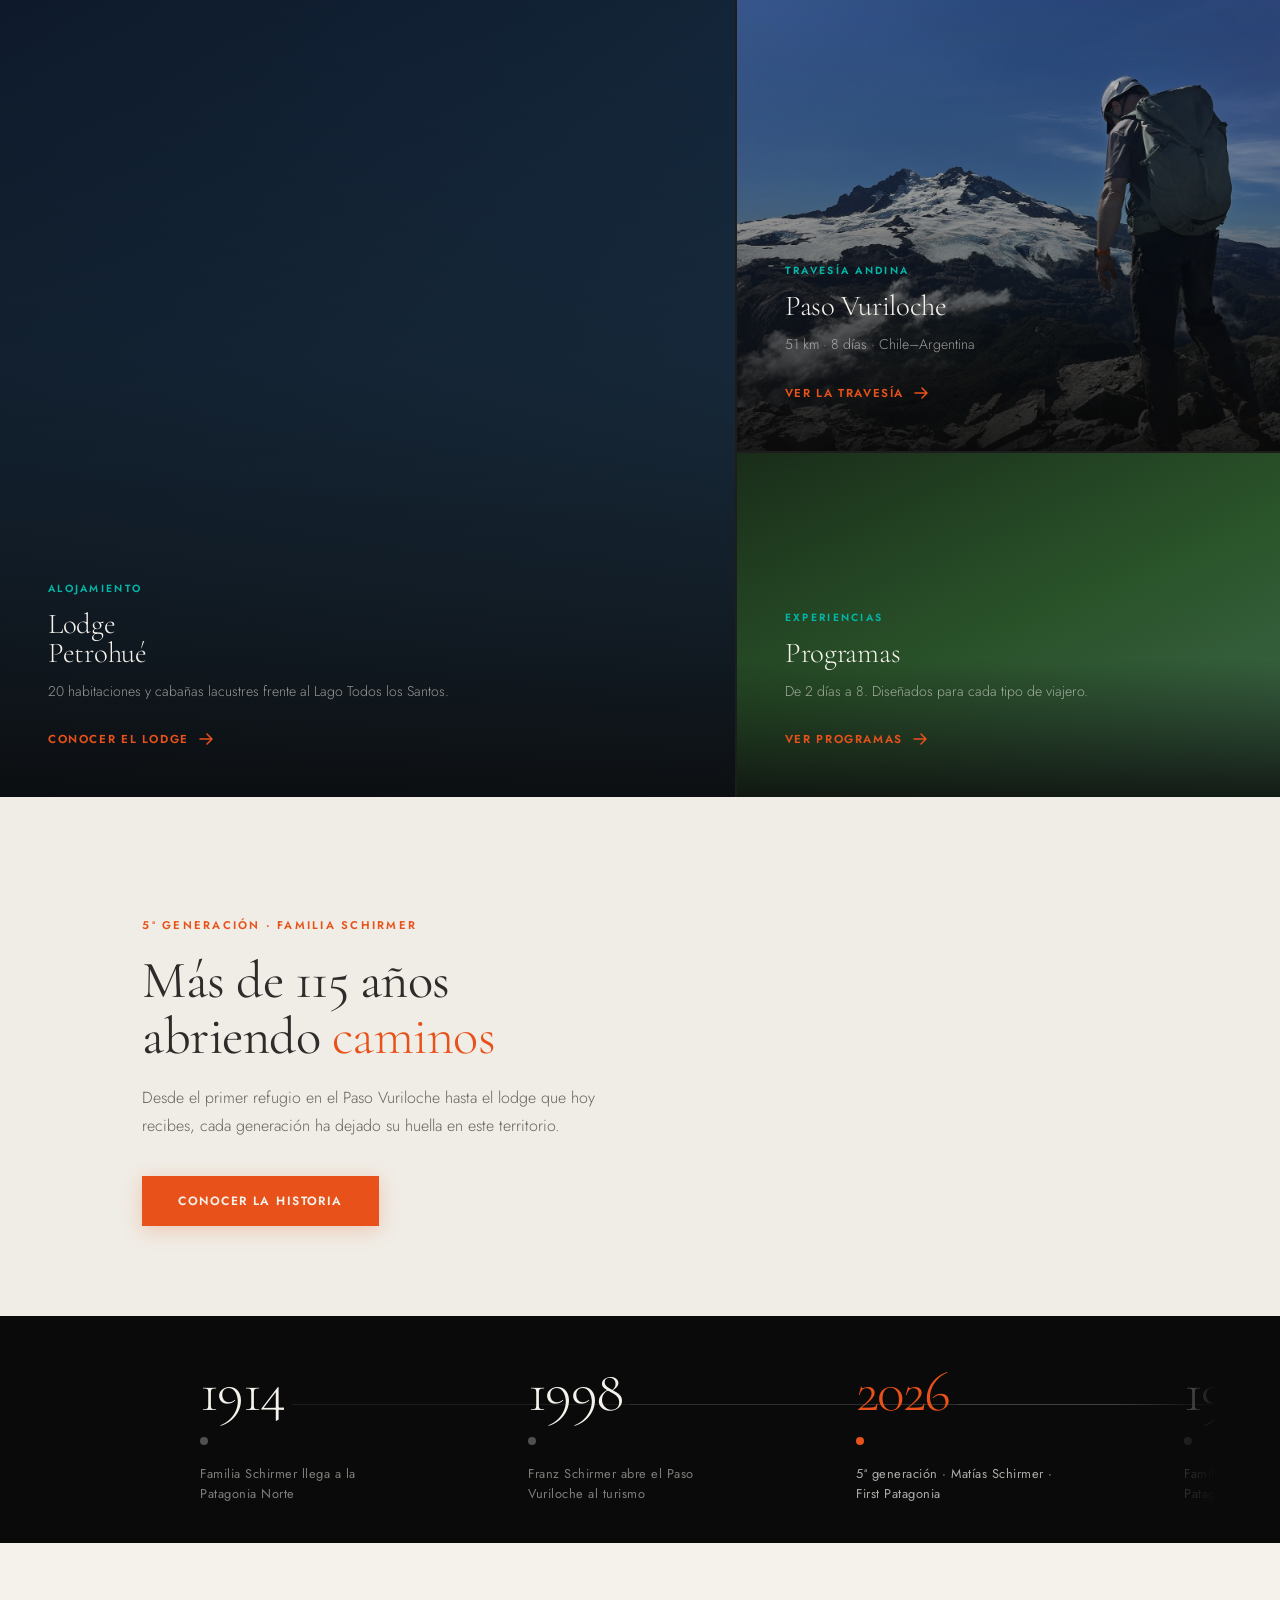
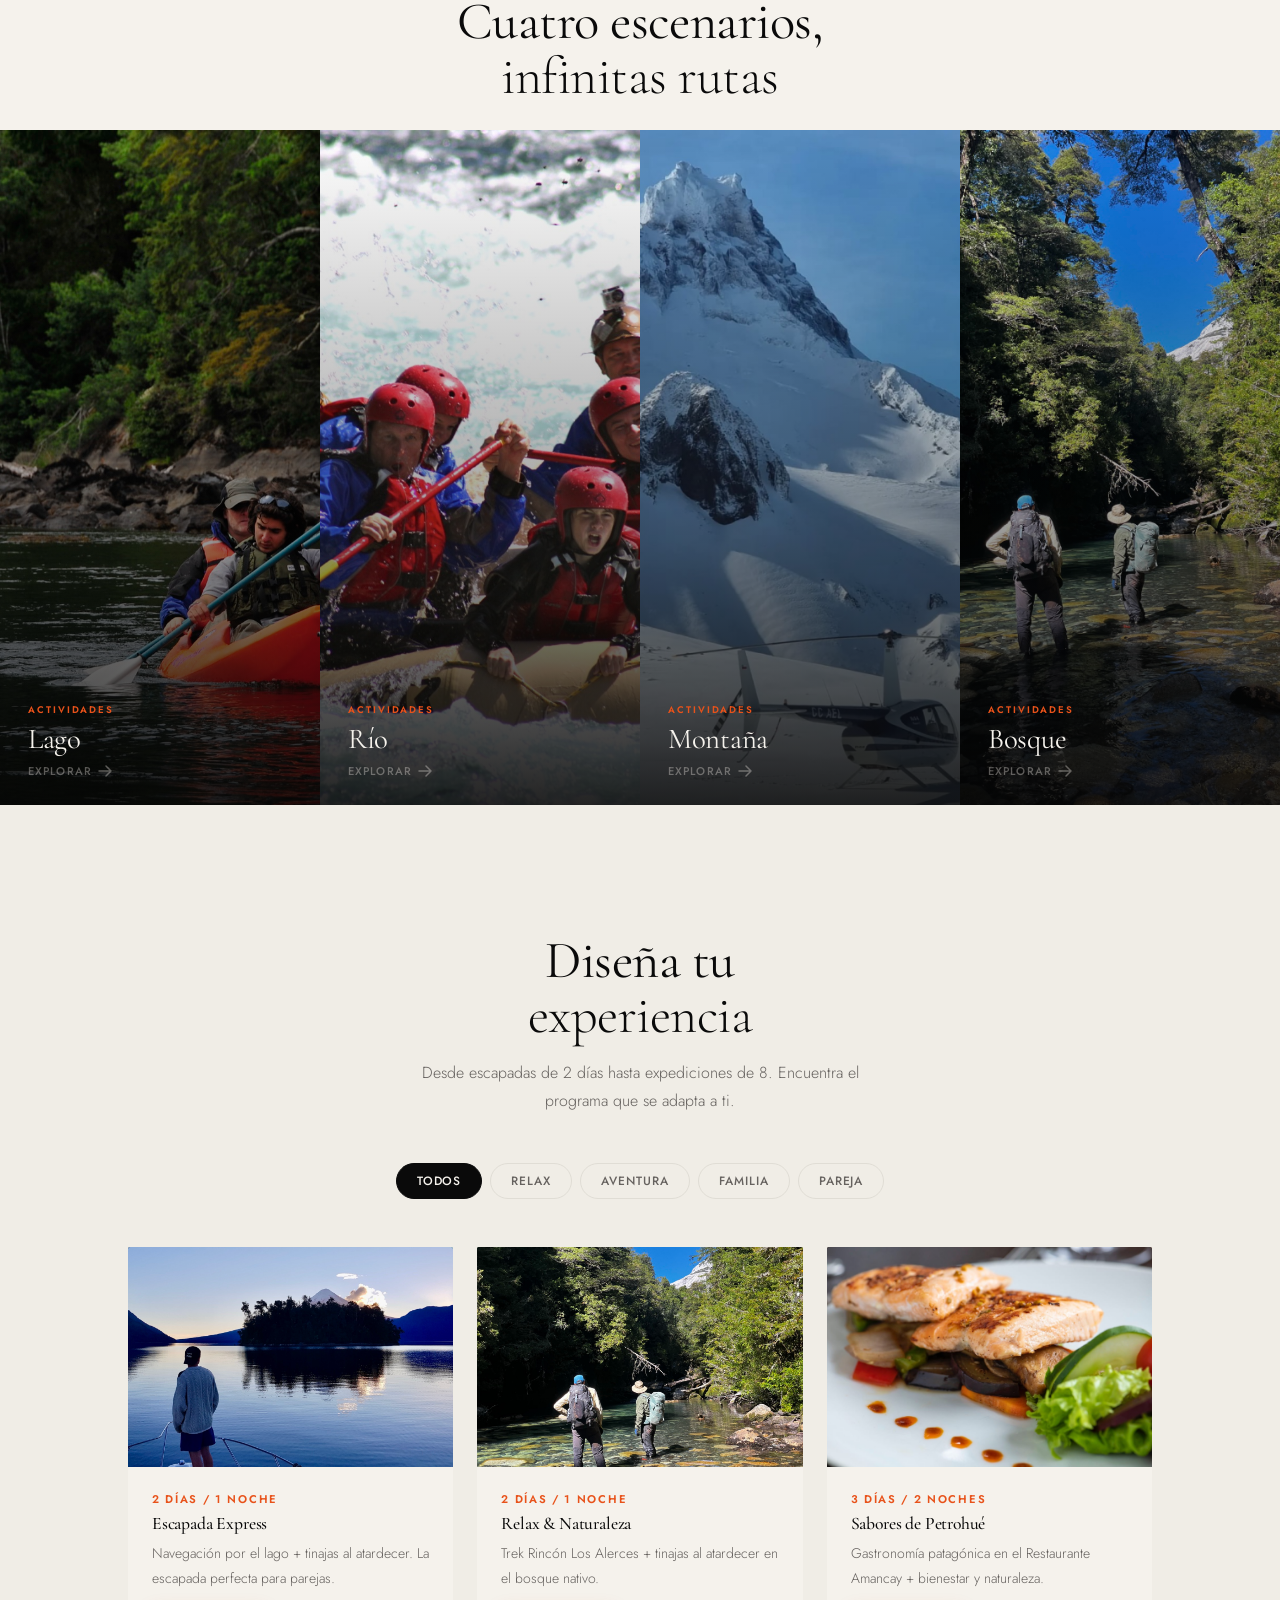
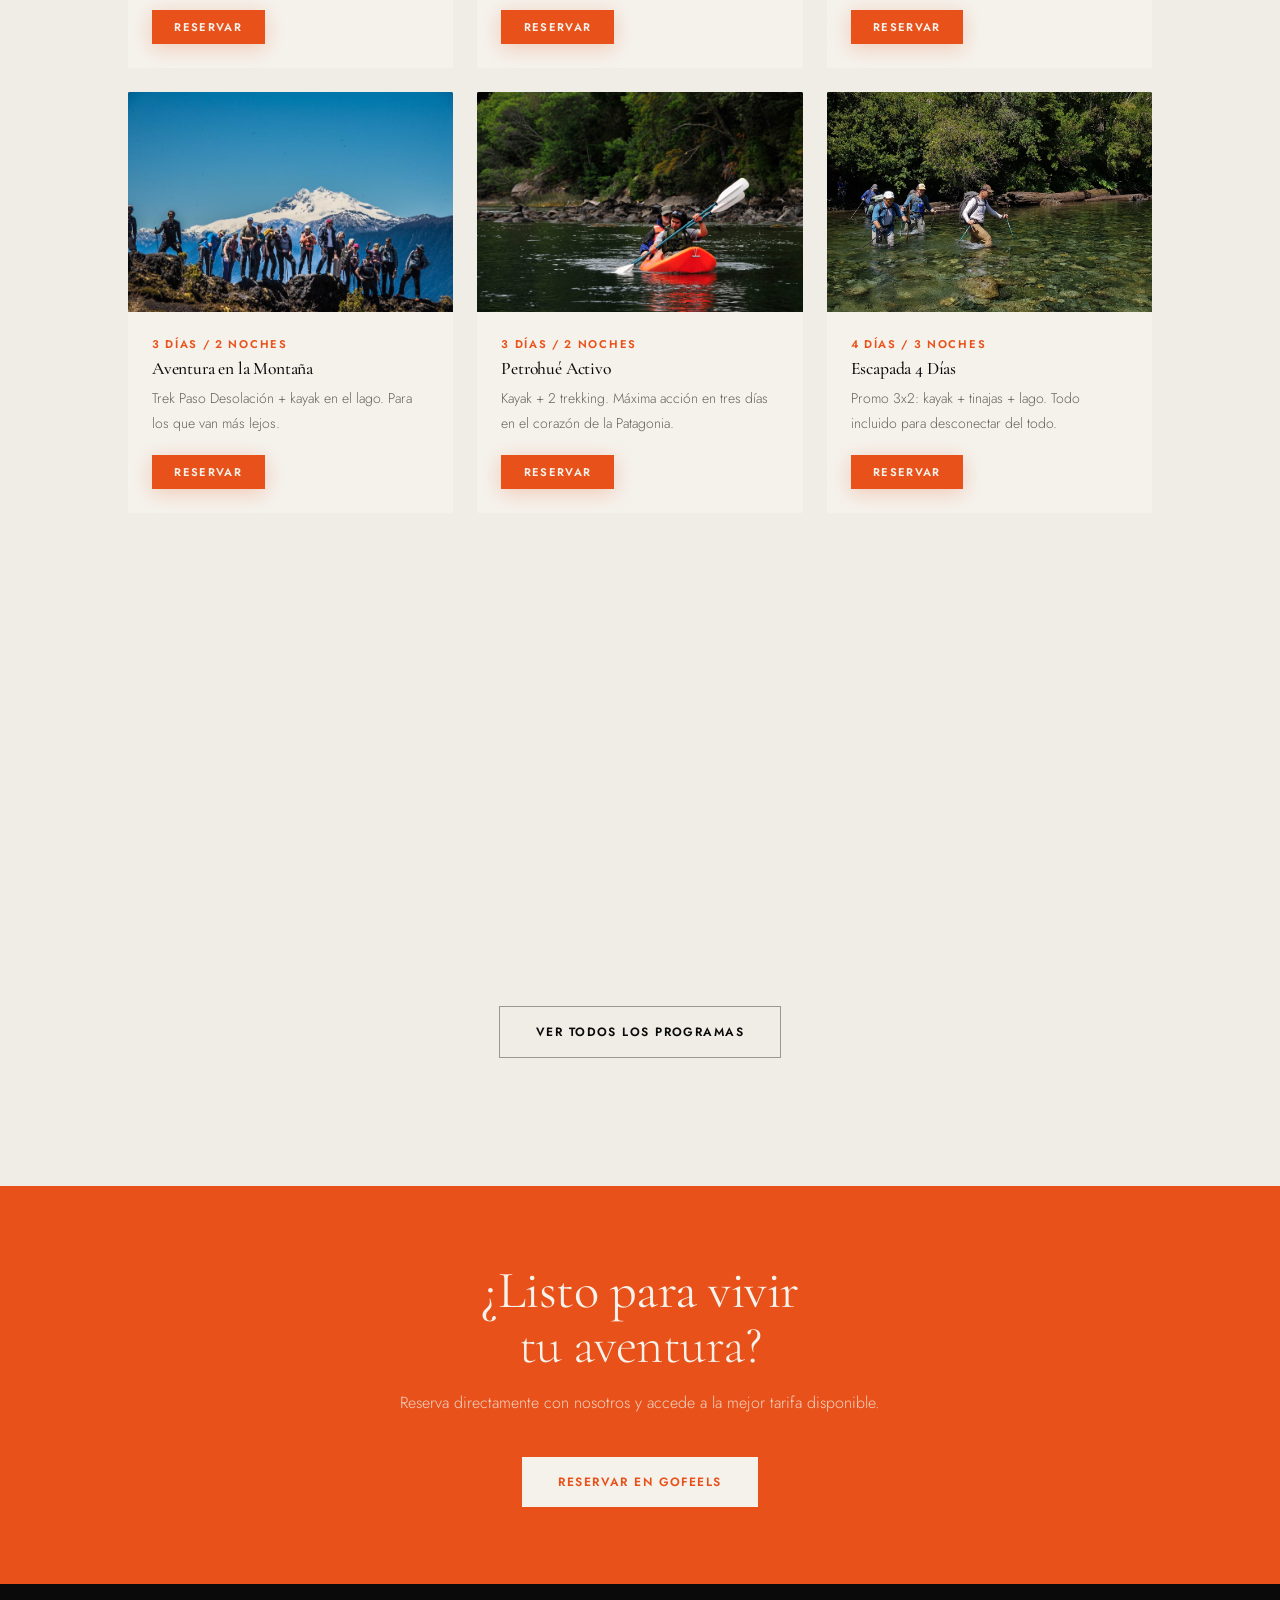
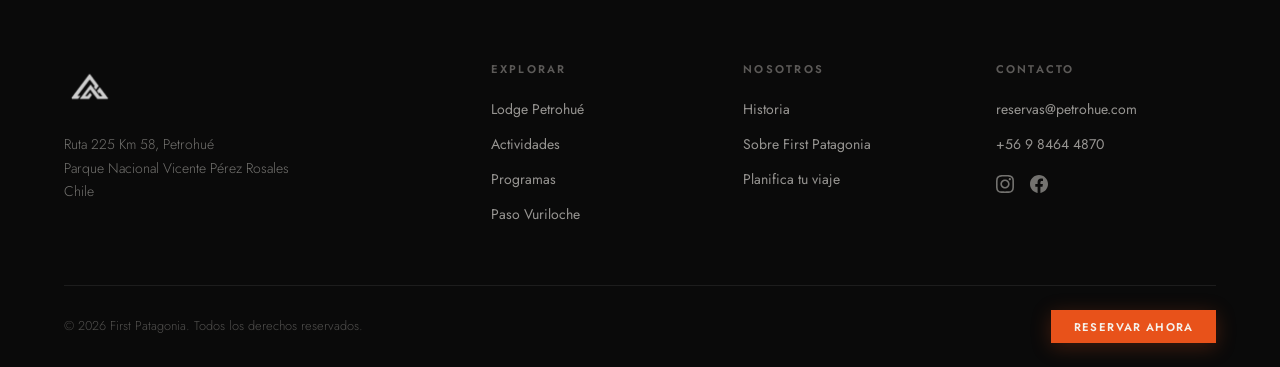
==== commit 22c4fb72: "Add Google Tag Manager (GTM-MBBW45BX) to all site pages Instala el snippet de GTM en el <head> (tras" ====
--- a/index.html
+++ b/index.html
@@ -2,6 +2,13 @@
 <html lang="es">
 <head>
   <meta charset="UTF-8">
+<!-- Google Tag Manager -->
+<script>(function(w,d,s,l,i){w[l]=w[l]||[];w[l].push({'gtm.start':
+new Date().getTime(),event:'gtm.js'});var f=d.getElementsByTagName(s)[0],
+j=d.createElement(s),dl=l!='dataLayer'?'&l='+l:'';j.async=true;j.src=
+'https://www.googletagmanager.com/gtm.js?id='+i+dl;f.parentNode.insertBefore(j,f);
+})(window,document,'script','dataLayer','GTM-MBBW45BX');</script>
+<!-- End Google Tag Manager -->
   <meta name="viewport" content="width=device-width, initial-scale=1.0">
   <title>First Patagonia — Lodge Petrohué, Patagonia Chilena</title>
   <meta name="description" content="Vive el Espíritu Pionero en Petrohué. Lodge, Paso Vuriloche y experiencias únicas en el Parque Nacional Vicente Pérez Rosales, Patagonia chilena.">
@@ -18,6 +25,10 @@
   <script>document.documentElement.classList.add('i18n-loading');</script>
 </head>
 <body>
+<!-- Google Tag Manager (noscript) -->
+<noscript><iframe src="https://www.googletagmanager.com/ns.html?id=GTM-MBBW45BX"
+height="0" width="0" style="display:none;visibility:hidden"></iframe></noscript>
+<!-- End Google Tag Manager (noscript) -->
 
   <!-- NAVIGATION -->
   <nav class="nav" id="nav">
--- a/css/style.css
+++ b/css/style.css
@@ -27,7 +27,7 @@
   --transition:  0.4s cubic-bezier(0.25, 0.46, 0.45, 0.94);
 }
 
-/* --- FOUC prevention --- */
+/* --- FOUC prevention (removed by i18n.js; fallback after 2s) --- */
 .i18n-loading body { visibility: hidden; }
 
 /* --- Reset --- */
